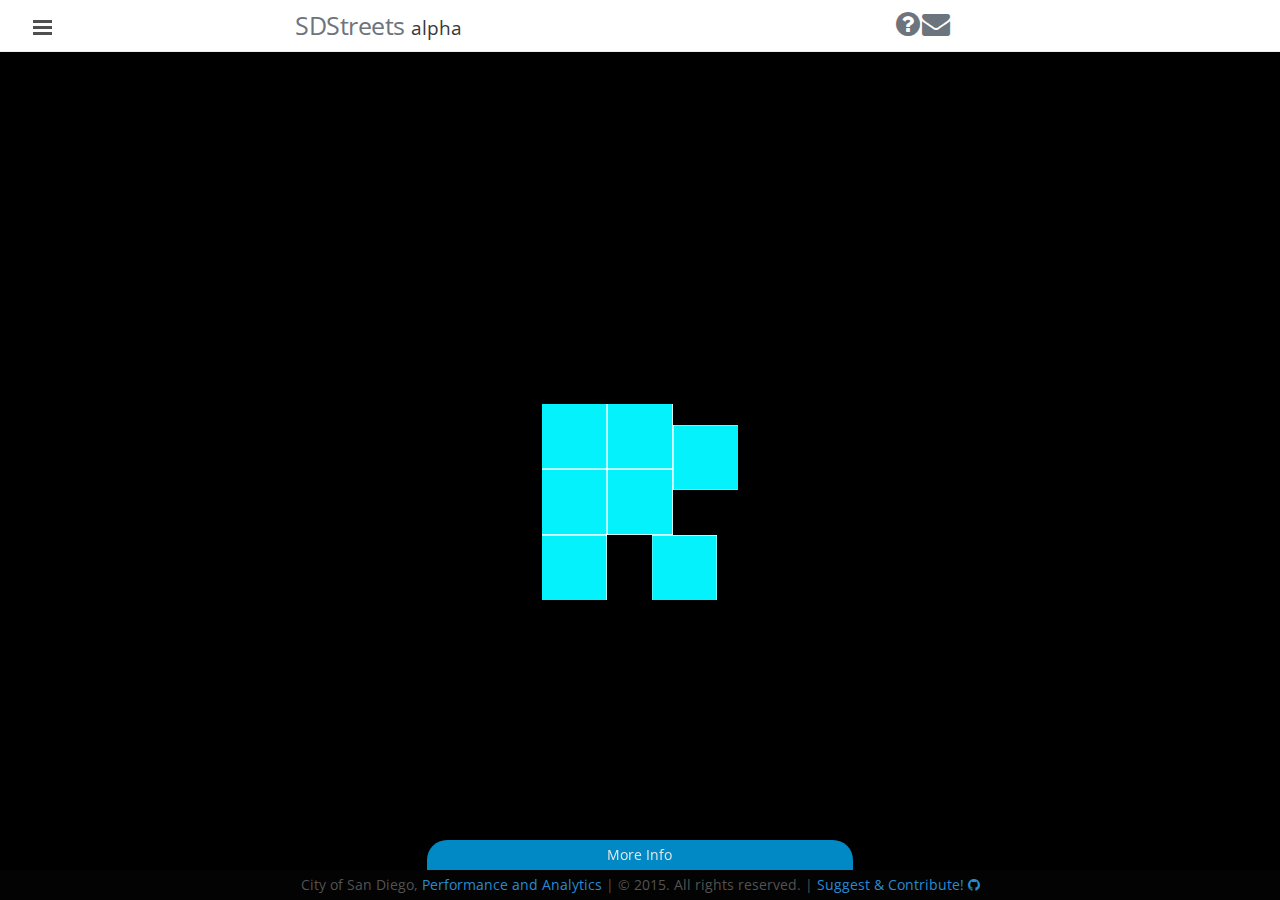
==== index.html @ f846d705 "Update 2015-11-05T22:11:52.384Z" ====
<!DOCTYPE html><html xmlns=http://www.w3.org/1999/xhtml xml:lang=en lang=en-us><head><link href=http://gmpg.org/xfn/11 rel=profile><meta http-equiv=content-type content="text/html; charset=utf-8"><meta name=viewport content="width=device-width,initial-scale=1,maximum-scale=1"><title>SDStreets &middot; alpha</title><link rel=stylesheet href=//maxcdn.bootstrapcdn.com/font-awesome/4.4.0/css/font-awesome.min.css><link rel=stylesheet href="https://cartodb-libs.global.ssl.fastly.net/cartodb.js/v3/3.15/themes/css/cartodb.css"><link rel=stylesheet href=/assets/stylesheets/vendor.min.1b06fb86.css><link rel=stylesheet href=/assets/stylesheets/style.min.9c81f887.css><link href="//fonts.googleapis.com/css?family=Merriweather" rel=stylesheet type=text/css><link href="//fonts.googleapis.com/css?family=Open+Sans:400,700" rel=stylesheet type=text/css><link rel=apple-touch-icon-precomposed sizes=144x144 href=/assets/images/touch/apple-touch-icon-144-precomposed.png><link rel="shortcut icon" href=/assets/favicon.ico><link rel=alternate type=application/rss+xml title=RSS href=/atom.xml></head><body class=map-loading><!--[if lt IE 8]><p class="browserupgrade">You are using an <strong>outdated</strong> browser. Please <a href="http://browsehappy.com/">upgrade your browser</a> to improve your experience.</p><![endif]--><input type=checkbox class=sidebar-checkbox id=sidebar-checkbox><div class=sidebar id=sidebar><div class=sidebar-item><img src=/assets/images/sdlogo.png width="100%"></div><nav class=sidebar-nav id=layer-selector><a class="sidebar-nav-item layer-opt" href=# data-sublayer=0 data-ops=typeBreakdown,workByMonth,bigNumbers data-sql=1 data-start=2013-07-01 data-end=lqEnd id=all-work>All Work</a> <a class="sidebar-nav-item layer-opt" href=# data-sublayer=0 data-ops=typeBreakdown,progress,bigNumbers data-sql=1 data-start=2015-07-01 data-end=lqEnd id=work-1k-pledge>Work for 1k Pledge</a> <a class="sidebar-nav-item layer-opt" href=# data-sublayer=0 data-ops=typeBreakdown,workByMonth,bigNumbers data-sql=1 data-start=2013-07-01 data-end=2014-06-31 id=work-fy-2014>Work in Fiscal Year 2014</a> <a class="sidebar-nav-item layer-opt" href=# data-sublayer=0 data-ops=typeBreakdown,workByMonth,bigNumbers data-sql=1 data-start=2014-07-01 data-end=2015-06-31 id=work-fy-2015>Work in Fiscal Year 2015</a> <a class="sidebar-nav-item layer-opt" href=# data-sublayer=0 data-ops=typeBreakdown,workByMonth,bigNumbers data-sql=1 data-start=2015-07-01 data-end=lqEnd id=work-fy-2016>Work in Fiscal Year 2016</a> <a class="sidebar-nav-item layer-opt" href=# data-sublayer=0 data-ops=calcTDistance,typeBreakdown data-sql=1 data-start=lqEnd id=future-work>Future / Ongoing Work</a> <a class="sidebar-nav-item layer-opt" href=# data-sublayer=1 data-ops=ociBreakdown data-sql=1 id=oci-2011>OCI as of 2011</a></nav><div class=sidebar-item>SDStreets is currently in Alpha phase. That means it's unstable and could crash as you use it. However, we would like your help! If you encounter a bug, an issue, or even want to see something additional, <a class="typeform-share link" href=https://maksimpecherskiy.typeform.com/to/y398Mh data-mode=1 target=_blank>let us know!</a>. We would also love it if you helped out on the <a href=https://github.com/MrMaksimize/sdinframap target=_blank>Github Repo!</a></div><div class="sidebar-item social-links"><a href=https://github.com/mrmaksimize/sdinframap target=_blank title=Github><i class="fa fa-2x fa-github"></i></a> <a class="typeform-share link" href=https://maksimpecherskiy.typeform.com/to/y398Mh data-mode=1 target=_blank><i class="fa fa-2x fa-envelope-o" title=E-Mail></i></a></div></div><div class=wrap><div class=masthead><div class=container><div class="title-section col-md-10"><h3 class=masthead-title><a href="/" title=Home>SDStreets</a> <small>alpha</small></h3></div><div class="other-section col-md-2 masthead-title"><a id=help-link href=#helpModal class=modal-link title=Help><i class="fa fa-2x fa-question-circle question-help"></i></a> <a id=contact-link class="" href="http://apps.sandiego.gov/streetdiv/" title="Report a Street Issue" target=_blank><i class="fa fa-2x fa-envelope contact-link"></i></a></div></div></div><div class="container-fluid map-container content"><div id=map><div class=loader><img src="/assets/images/loader.gif"></div></div><div id=bottom-bar class=col-md-12><div id=bottom-bar-tab class="tab col-md-4 col-md-offset-4">More Info</div><div id=bottom-bar-content class="col-md-12 tab-content"><div class=row><div id=blank-intro class=col-md-12><h3>Nothing To See Here Yet! Pick A Layer On the Left First!</h3><img src="/assets/images/howto.gif"></div><div id=helper_box class="col-md-4 helper-box"><div class="row helper-box-section-row bignums"><div id=bignum-left class="col-md-6 helper-box-subsection left"><div class=subsection-inner><h5 class=data-value></h5><div class=data-desc></div></div></div><div id=bignum-right class="col-md-6 helper-box-subsection right"><div class=subsection-inner><h5 class=data-value></h5><div class=data-desc></div></div></div></div><div class="row helper-box-section-row desc"><div id=helper_box_bottom class="col-md-12 helper-box-subsection"><div class=subsection-inner><div id=all-work class=helper_section style=display:none><p>All work from July 1, 2013 to <span class=lqEnd></span>. This information is updated quarterly.</p></div><div id=work-1k-pledge class=helper_section style=display:none><p>Mayor Faulconer has pledged to repair 1,000 miles of streets over the next 5 years. This shows all work from July 1, 2015 to <span class=lqEnd></span>. This information is updated quarterly.</p></div><div id=work-fy-2014 class=helper_section style=display:none><p>All work from July 1, 2013 to June 31, 2014.</p></div><div id=work-fy-2015 class=helper_section style=display:none><p>All work from July 1, 2014 to June 31, 2015.</p></div><div id=work-fy-2016 class=helper_section style=display:none><p>All work from July 1, 2015 to <span class=lqEnd></span>. This information is updated quarterly.</p></div><div id=future-work class=helper_section style=display:none><p>Future work includes <span class=tDistance></span> miles of street that have been planned for or are ongoing repairs. Additional miles of repairs will be added as more streets are identified. The exact amount of mileage repaired in future years will depend on annual budgets and funds.</p></div><div id=oci-2011 class=helper_section style=display:none><p>The City performed a street condition survey in 2011, assigning an Overall Condition Index (OCI) number to each street. OCI is only one of many factors to determine the order of street repairs. OCI is not available for paved alleys, private or military streets or streets the City was unable to survey due to closures. The City plans to release new OCI data in 2016.</p></div></div></div></div></div><div id=chart_box_1 class="col-md-4 chart-box"><div id=chart-title-1 class=chart-title><h4></h4></div><div id=chart-container-1 class=chart-container></div></div><div id=chart_box_2 class="col-md-4 chart-box"><div id=chart-title-2 class=chart-title><h4></h4></div><div id=chart-container-2 class=chart-container></div></div></div></div></div><div id=footer-bar class=col-md-12>City of San Diego, <a href=http://www.sandiego.gov/pad target=_blank>Performance and Analytics</a> | &copy; 2015. All rights reserved. | <a href=https://github.com/cityofsandiego/sdinframap target=_blank title=Github>Suggest & Contribute! <i class="fa fa-github"></i></a></div></div></div><label for=sidebar-checkbox class=sidebar-toggle></label><script src=//ajax.googleapis.com/ajax/libs/jquery/1.11.2/jquery.min.js></script><script>window.jQuery || document.write('<script src="js/vendor/jquery-1.11.2.min.js"><\/script>')</script><script src=https://cartodb-libs.global.ssl.fastly.net/cartodb.js/v3/3.15/cartodb.js></script><script src=/assets/javascript/vendor.min.47df0bd2.js></script><script src=/assets/javascript/all.min.dd2ba798.js></script><script>(function(){var qs,js,q,s,d=document,gi=d.getElementById,ce=d.createElement,gt=d.getElementsByTagName,id='typef_orm',b='https://s3-eu-west-1.amazonaws.com/share.typeform.com/';if(!gi.call(d,id)){js=ce.call(d,'script');js.id=id;js.src=b+'share.js';q=gt.call(d,'script')[0];q.parentNode.insertBefore(js,q)}})()</script><div class="modal fade" id=helpModal tabindex=-1 role=dialog aria-labelledby=helpModal><div class=modal-dialog role=document><div class=modal-content><div class=modal-header><button type=button class=close data-dismiss=modal aria-label=Close><span aria-hidden=true>&times;</span></button><h1 class=modal-title id=Title>San Diego Streets</h1></div><div class=modal-body><h2>Welcome!</h2><p>This map highlights city streets that have been repaired since July 1, 2013 and are currently scheduled for repair over the next several years. Depending on which layer is showing, streets are colored by type of repair or by their score in the 2011 Overall Condition Index (OCI) survey conducted by the City.</p><p><img id=howto-gif src=assets/images/howto.gif title="How To" alt="How To Use SDStreets"></p><p>You can use the menu in the upper left to filter street repairs by year, to display each city street’s OCI, show upcoming work, and to track the progress of Mayor Kevin Faulconer’s pledge to complete 1,000 miles of street repairs in five years. You may also click on an individual street to see additional detailed information.</p><p>The data in this map is the latest and most accurate available from the <a href=http://www.sandiego.gov/stormwater target=_blank title="San Diego Transportation and Storm Water Department">City&rsquo;s Transportation &amp; Storm Water Department</a>. It will be updated quarterly.</p><h2>Overview of City Street Network</h2><p>As of 2015, the City of San Diego’s street network consists of about 2,800 miles of streets as measured along their center-lines, the majority of which are asphalt streets. The City uses center-line miles to describe the distance of our street network. “Lane-miles” are used to describe repair work and account for both the length and width of our streets. Totals for miles paved are in lane miles.</p><p><span id=condition></span></p><h2>Condition of City streets</h2><p></p><p>A 100-point OCI rating system the City uses classifies streets into one of three categories:</p><p><span id=condition-good><strong>Good</strong> - A street in this category has little or no cracking, minor potholes, or other distresses; has excellent drivability; and does not need maintenance. A street in good condition has an OCI rating between 70 and 100.</span></p><p><span id=condition-fair><strong>Fair</strong> - A street in this category has moderate cracking and/or some minor potholes; has adequate drivability; and is typically in need of remedial repairs and a slurry seal or a minor asphalt overlay, which may include remedial repairs. A street in fair condition has an OCI rating between 40 and 69.</span></p><p><span id=condition-poor><strong>Poor</strong> - A street in this category has severe cracking, numerous areas of failed pavement with possible sub base failure, exhibits a rough ride, and qualifies for a comprehensive asphalt overlay or a total reconstruction – meaning that a street may be replaced from the ground up if conditions warrant that effort. A street in poor condition has an OCI rating between 0 and 39.</span></p><p><span id=street-rep></span></p><h2>Types of street repair</h2><p></p><p><span id=street-rep-asphalt><strong>Asphalt Resurfacing</strong> - Placement of a new layer of asphalt at a thickness of 1 to 3 inches over an old worn-out street surface or by first removing 2 to 3 inches of existing asphalt before a new layer is placed.</span></p><p><span id=street-rep-concrete><strong>Concrete Street</strong> - Repairs to concrete streets range from patching with asphalt to removal and replacement of isolated concrete panels and complete reconstruction of the entire roadway when warranted.</span></p><p><span id=street-rep-slurry><strong>Slurry Seal</strong> - Slurry sealing repair uses a mixture of sand and an emulsion of petroleum products to coat a street surface up to 3/8 of an inch think. A slurry seal coating is not a complete resurfacing treatment and is used to preserve and prolong the state of asphalt pavements in ‘fair’ to ‘good’ condition. As part of this process, crack sealing and small surface repairs may be conducted before the sealing effort.</span></p></div></div></div></div></body></html>
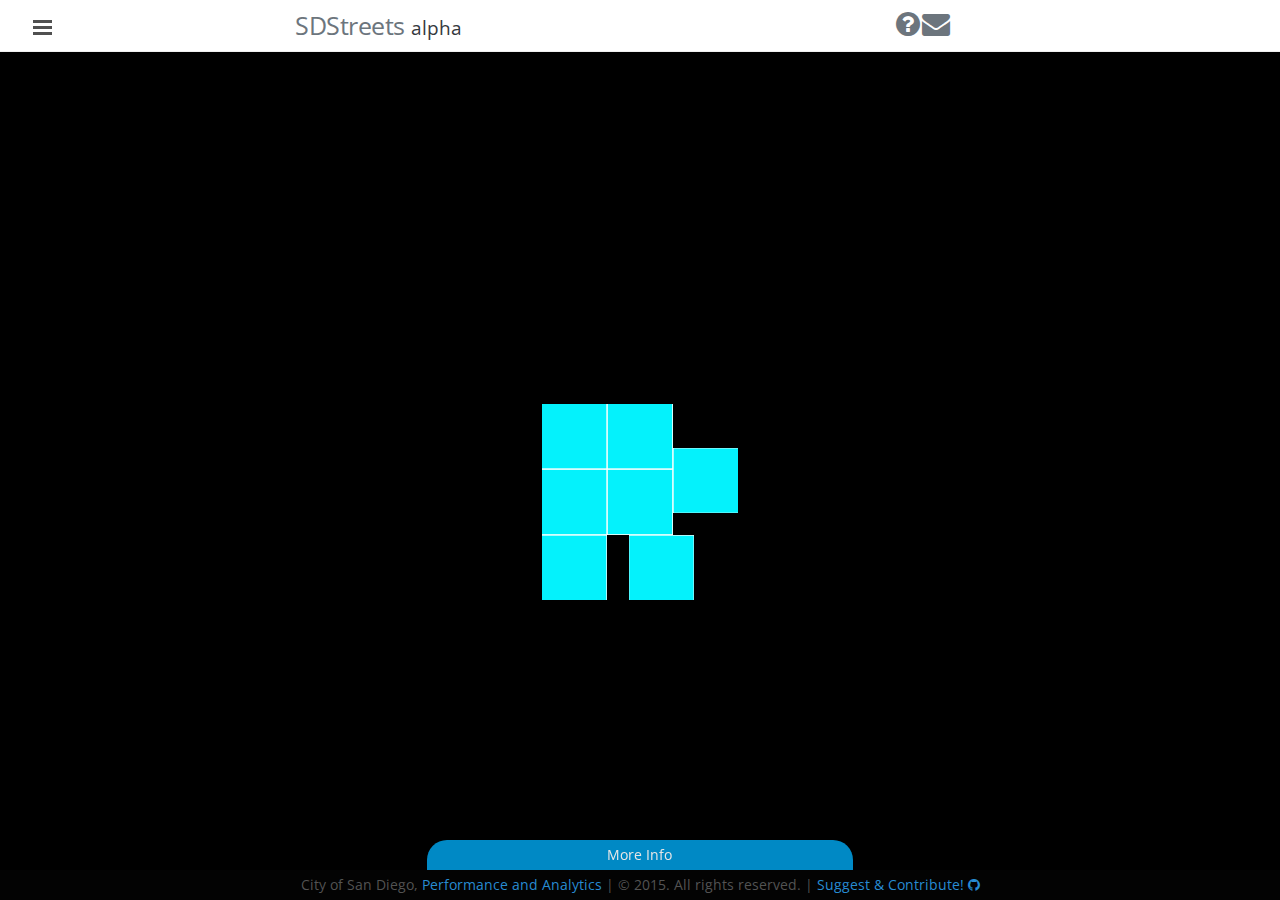
==== commit 6bf14a6b: "Update 2015-11-06T00:21:42.131Z" ====
--- a/index.html
+++ b/index.html
@@ -1 +1 @@
-<!DOCTYPE html><html xmlns=http://www.w3.org/1999/xhtml xml:lang=en lang=en-us><head><link href=http://gmpg.org/xfn/11 rel=profile><meta http-equiv=content-type content="text/html; charset=utf-8"><meta name=viewport content="width=device-width,initial-scale=1,maximum-scale=1"><title>SDStreets &middot; alpha</title><link rel=stylesheet href=//maxcdn.bootstrapcdn.com/font-awesome/4.4.0/css/font-awesome.min.css><link rel=stylesheet href="https://cartodb-libs.global.ssl.fastly.net/cartodb.js/v3/3.15/themes/css/cartodb.css"><link rel=stylesheet href=/assets/stylesheets/vendor.min.1b06fb86.css><link rel=stylesheet href=/assets/stylesheets/style.min.9c81f887.css><link href="//fonts.googleapis.com/css?family=Merriweather" rel=stylesheet type=text/css><link href="//fonts.googleapis.com/css?family=Open+Sans:400,700" rel=stylesheet type=text/css><link rel=apple-touch-icon-precomposed sizes=144x144 href=/assets/images/touch/apple-touch-icon-144-precomposed.png><link rel="shortcut icon" href=/assets/favicon.ico><link rel=alternate type=application/rss+xml title=RSS href=/atom.xml></head><body class=map-loading><!--[if lt IE 8]><p class="browserupgrade">You are using an <strong>outdated</strong> browser. Please <a href="http://browsehappy.com/">upgrade your browser</a> to improve your experience.</p><![endif]--><input type=checkbox class=sidebar-checkbox id=sidebar-checkbox><div class=sidebar id=sidebar><div class=sidebar-item><img src=/assets/images/sdlogo.png width="100%"></div><nav class=sidebar-nav id=layer-selector><a class="sidebar-nav-item layer-opt" href=# data-sublayer=0 data-ops=typeBreakdown,workByMonth,bigNumbers data-sql=1 data-start=2013-07-01 data-end=lqEnd id=all-work>All Work</a> <a class="sidebar-nav-item layer-opt" href=# data-sublayer=0 data-ops=typeBreakdown,progress,bigNumbers data-sql=1 data-start=2015-07-01 data-end=lqEnd id=work-1k-pledge>Work for 1k Pledge</a> <a class="sidebar-nav-item layer-opt" href=# data-sublayer=0 data-ops=typeBreakdown,workByMonth,bigNumbers data-sql=1 data-start=2013-07-01 data-end=2014-06-31 id=work-fy-2014>Work in Fiscal Year 2014</a> <a class="sidebar-nav-item layer-opt" href=# data-sublayer=0 data-ops=typeBreakdown,workByMonth,bigNumbers data-sql=1 data-start=2014-07-01 data-end=2015-06-31 id=work-fy-2015>Work in Fiscal Year 2015</a> <a class="sidebar-nav-item layer-opt" href=# data-sublayer=0 data-ops=typeBreakdown,workByMonth,bigNumbers data-sql=1 data-start=2015-07-01 data-end=lqEnd id=work-fy-2016>Work in Fiscal Year 2016</a> <a class="sidebar-nav-item layer-opt" href=# data-sublayer=0 data-ops=calcTDistance,typeBreakdown data-sql=1 data-start=lqEnd id=future-work>Future / Ongoing Work</a> <a class="sidebar-nav-item layer-opt" href=# data-sublayer=1 data-ops=ociBreakdown data-sql=1 id=oci-2011>OCI as of 2011</a></nav><div class=sidebar-item>SDStreets is currently in Alpha phase. That means it's unstable and could crash as you use it. However, we would like your help! If you encounter a bug, an issue, or even want to see something additional, <a class="typeform-share link" href=https://maksimpecherskiy.typeform.com/to/y398Mh data-mode=1 target=_blank>let us know!</a>. We would also love it if you helped out on the <a href=https://github.com/MrMaksimize/sdinframap target=_blank>Github Repo!</a></div><div class="sidebar-item social-links"><a href=https://github.com/mrmaksimize/sdinframap target=_blank title=Github><i class="fa fa-2x fa-github"></i></a> <a class="typeform-share link" href=https://maksimpecherskiy.typeform.com/to/y398Mh data-mode=1 target=_blank><i class="fa fa-2x fa-envelope-o" title=E-Mail></i></a></div></div><div class=wrap><div class=masthead><div class=container><div class="title-section col-md-10"><h3 class=masthead-title><a href="/" title=Home>SDStreets</a> <small>alpha</small></h3></div><div class="other-section col-md-2 masthead-title"><a id=help-link href=#helpModal class=modal-link title=Help><i class="fa fa-2x fa-question-circle question-help"></i></a> <a id=contact-link class="" href="http://apps.sandiego.gov/streetdiv/" title="Report a Street Issue" target=_blank><i class="fa fa-2x fa-envelope contact-link"></i></a></div></div></div><div class="container-fluid map-container content"><div id=map><div class=loader><img src="/assets/images/loader.gif"></div></div><div id=bottom-bar class=col-md-12><div id=bottom-bar-tab class="tab col-md-4 col-md-offset-4">More Info</div><div id=bottom-bar-content class="col-md-12 tab-content"><div class=row><div id=blank-intro class=col-md-12><h3>Nothing To See Here Yet! Pick A Layer On the Left First!</h3><img src="/assets/images/howto.gif"></div><div id=helper_box class="col-md-4 helper-box"><div class="row helper-box-section-row bignums"><div id=bignum-left class="col-md-6 helper-box-subsection left"><div class=subsection-inner><h5 class=data-value></h5><div class=data-desc></div></div></div><div id=bignum-right class="col-md-6 helper-box-subsection right"><div class=subsection-inner><h5 class=data-value></h5><div class=data-desc></div></div></div></div><div class="row helper-box-section-row desc"><div id=helper_box_bottom class="col-md-12 helper-box-subsection"><div class=subsection-inner><div id=all-work class=helper_section style=display:none><p>All work from July 1, 2013 to <span class=lqEnd></span>. This information is updated quarterly.</p></div><div id=work-1k-pledge class=helper_section style=display:none><p>Mayor Faulconer has pledged to repair 1,000 miles of streets over the next 5 years. This shows all work from July 1, 2015 to <span class=lqEnd></span>. This information is updated quarterly.</p></div><div id=work-fy-2014 class=helper_section style=display:none><p>All work from July 1, 2013 to June 31, 2014.</p></div><div id=work-fy-2015 class=helper_section style=display:none><p>All work from July 1, 2014 to June 31, 2015.</p></div><div id=work-fy-2016 class=helper_section style=display:none><p>All work from July 1, 2015 to <span class=lqEnd></span>. This information is updated quarterly.</p></div><div id=future-work class=helper_section style=display:none><p>Future work includes <span class=tDistance></span> miles of street that have been planned for or are ongoing repairs. Additional miles of repairs will be added as more streets are identified. The exact amount of mileage repaired in future years will depend on annual budgets and funds.</p></div><div id=oci-2011 class=helper_section style=display:none><p>The City performed a street condition survey in 2011, assigning an Overall Condition Index (OCI) number to each street. OCI is only one of many factors to determine the order of street repairs. OCI is not available for paved alleys, private or military streets or streets the City was unable to survey due to closures. The City plans to release new OCI data in 2016.</p></div></div></div></div></div><div id=chart_box_1 class="col-md-4 chart-box"><div id=chart-title-1 class=chart-title><h4></h4></div><div id=chart-container-1 class=chart-container></div></div><div id=chart_box_2 class="col-md-4 chart-box"><div id=chart-title-2 class=chart-title><h4></h4></div><div id=chart-container-2 class=chart-container></div></div></div></div></div><div id=footer-bar class=col-md-12>City of San Diego, <a href=http://www.sandiego.gov/pad target=_blank>Performance and Analytics</a> | &copy; 2015. All rights reserved. | <a href=https://github.com/cityofsandiego/sdinframap target=_blank title=Github>Suggest & Contribute! <i class="fa fa-github"></i></a></div></div></div><label for=sidebar-checkbox class=sidebar-toggle></label><script src=//ajax.googleapis.com/ajax/libs/jquery/1.11.2/jquery.min.js></script><script>window.jQuery || document.write('<script src="js/vendor/jquery-1.11.2.min.js"><\/script>')</script><script src=https://cartodb-libs.global.ssl.fastly.net/cartodb.js/v3/3.15/cartodb.js></script><script src=/assets/javascript/vendor.min.47df0bd2.js></script><script src=/assets/javascript/all.min.dd2ba798.js></script><script>(function(){var qs,js,q,s,d=document,gi=d.getElementById,ce=d.createElement,gt=d.getElementsByTagName,id='typef_orm',b='https://s3-eu-west-1.amazonaws.com/share.typeform.com/';if(!gi.call(d,id)){js=ce.call(d,'script');js.id=id;js.src=b+'share.js';q=gt.call(d,'script')[0];q.parentNode.insertBefore(js,q)}})()</script><div class="modal fade" id=helpModal tabindex=-1 role=dialog aria-labelledby=helpModal><div class=modal-dialog role=document><div class=modal-content><div class=modal-header><button type=button class=close data-dismiss=modal aria-label=Close><span aria-hidden=true>&times;</span></button><h1 class=modal-title id=Title>San Diego Streets</h1></div><div class=modal-body><h2>Welcome!</h2><p>This map highlights city streets that have been repaired since July 1, 2013 and are currently scheduled for repair over the next several years. Depending on which layer is showing, streets are colored by type of repair or by their score in the 2011 Overall Condition Index (OCI) survey conducted by the City.</p><p><img id=howto-gif src=assets/images/howto.gif title="How To" alt="How To Use SDStreets"></p><p>You can use the menu in the upper left to filter street repairs by year, to display each city street’s OCI, show upcoming work, and to track the progress of Mayor Kevin Faulconer’s pledge to complete 1,000 miles of street repairs in five years. You may also click on an individual street to see additional detailed information.</p><p>The data in this map is the latest and most accurate available from the <a href=http://www.sandiego.gov/stormwater target=_blank title="San Diego Transportation and Storm Water Department">City&rsquo;s Transportation &amp; Storm Water Department</a>. It will be updated quarterly.</p><h2>Overview of City Street Network</h2><p>As of 2015, the City of San Diego’s street network consists of about 2,800 miles of streets as measured along their center-lines, the majority of which are asphalt streets. The City uses center-line miles to describe the distance of our street network. “Lane-miles” are used to describe repair work and account for both the length and width of our streets. Totals for miles paved are in lane miles.</p><p><span id=condition></span></p><h2>Condition of City streets</h2><p></p><p>A 100-point OCI rating system the City uses classifies streets into one of three categories:</p><p><span id=condition-good><strong>Good</strong> - A street in this category has little or no cracking, minor potholes, or other distresses; has excellent drivability; and does not need maintenance. A street in good condition has an OCI rating between 70 and 100.</span></p><p><span id=condition-fair><strong>Fair</strong> - A street in this category has moderate cracking and/or some minor potholes; has adequate drivability; and is typically in need of remedial repairs and a slurry seal or a minor asphalt overlay, which may include remedial repairs. A street in fair condition has an OCI rating between 40 and 69.</span></p><p><span id=condition-poor><strong>Poor</strong> - A street in this category has severe cracking, numerous areas of failed pavement with possible sub base failure, exhibits a rough ride, and qualifies for a comprehensive asphalt overlay or a total reconstruction – meaning that a street may be replaced from the ground up if conditions warrant that effort. A street in poor condition has an OCI rating between 0 and 39.</span></p><p><span id=street-rep></span></p><h2>Types of street repair</h2><p></p><p><span id=street-rep-asphalt><strong>Asphalt Resurfacing</strong> - Placement of a new layer of asphalt at a thickness of 1 to 3 inches over an old worn-out street surface or by first removing 2 to 3 inches of existing asphalt before a new layer is placed.</span></p><p><span id=street-rep-concrete><strong>Concrete Street</strong> - Repairs to concrete streets range from patching with asphalt to removal and replacement of isolated concrete panels and complete reconstruction of the entire roadway when warranted.</span></p><p><span id=street-rep-slurry><strong>Slurry Seal</strong> - Slurry sealing repair uses a mixture of sand and an emulsion of petroleum products to coat a street surface up to 3/8 of an inch think. A slurry seal coating is not a complete resurfacing treatment and is used to preserve and prolong the state of asphalt pavements in ‘fair’ to ‘good’ condition. As part of this process, crack sealing and small surface repairs may be conducted before the sealing effort.</span></p></div></div></div></div></body></html>+<!DOCTYPE html><html xmlns=http://www.w3.org/1999/xhtml xml:lang=en lang=en-us><head><link href=http://gmpg.org/xfn/11 rel=profile><meta http-equiv=content-type content="text/html; charset=utf-8"><meta name=viewport content="width=device-width,initial-scale=1,maximum-scale=1"><title>SDStreets &middot; alpha</title><link rel=stylesheet href=//maxcdn.bootstrapcdn.com/font-awesome/4.4.0/css/font-awesome.min.css><link rel=stylesheet href="https://cartodb-libs.global.ssl.fastly.net/cartodb.js/v3/3.15/themes/css/cartodb.css"><link rel=stylesheet href=/assets/stylesheets/vendor.min.1b06fb86.css><link rel=stylesheet href=/assets/stylesheets/style.min.9c81f887.css><link href="//fonts.googleapis.com/css?family=Merriweather" rel=stylesheet type=text/css><link href="//fonts.googleapis.com/css?family=Open+Sans:400,700" rel=stylesheet type=text/css><link rel=apple-touch-icon-precomposed sizes=144x144 href=/assets/images/touch/apple-touch-icon-144-precomposed.png><link rel="shortcut icon" href=/assets/favicon.ico><link rel=alternate type=application/rss+xml title=RSS href=/atom.xml></head><body class=map-loading><!--[if lt IE 8]><p class="browserupgrade">You are using an <strong>outdated</strong> browser. Please <a href="http://browsehappy.com/">upgrade your browser</a> to improve your experience.</p><![endif]--><input type=checkbox class=sidebar-checkbox id=sidebar-checkbox><div class=sidebar id=sidebar><div class=sidebar-item><img src=/assets/images/sdlogo.png width="100%"></div><nav class=sidebar-nav id=layer-selector><a class="sidebar-nav-item layer-opt" href=# data-sublayer=0 data-ops=typeBreakdown,workByMonth,bigNumbers data-sql=1 data-start=2013-07-01 data-end=lqEnd id=all-work>All Work</a> <a class="sidebar-nav-item layer-opt" href=# data-sublayer=0 data-ops=typeBreakdown,progress,bigNumbers data-sql=1 data-start=2015-07-01 data-end=lqEnd id=work-1k-pledge>Work for 1k Pledge</a> <a class="sidebar-nav-item layer-opt" href=# data-sublayer=0 data-ops=typeBreakdown,workByMonth,bigNumbers data-sql=1 data-start=2013-07-01 data-end=2014-06-31 id=work-fy-2014>Work in Fiscal Year 2014</a> <a class="sidebar-nav-item layer-opt" href=# data-sublayer=0 data-ops=typeBreakdown,workByMonth,bigNumbers data-sql=1 data-start=2014-07-01 data-end=2015-06-31 id=work-fy-2015>Work in Fiscal Year 2015</a> <a class="sidebar-nav-item layer-opt" href=# data-sublayer=0 data-ops=typeBreakdown,workByMonth,bigNumbers data-sql=1 data-start=2015-07-01 data-end=lqEnd id=work-fy-2016>Work in Fiscal Year 2016</a> <a class="sidebar-nav-item layer-opt" href=# data-sublayer=0 data-ops=calcTDistance,typeBreakdown data-sql=1 data-start=lqEnd id=future-work>Future / Ongoing Work</a> <a class="sidebar-nav-item layer-opt" href=# data-sublayer=1 data-ops=ociBreakdown data-sql=1 id=oci-2011>OCI as of 2011</a></nav><div class=sidebar-item>SDStreets is currently in Alpha phase. That means it's unstable and could crash as you use it. However, we would like your help! If you encounter a bug, an issue, or even want to see something additional, <a class="typeform-share link" href=https://maksimpecherskiy.typeform.com/to/y398Mh data-mode=1 target=_blank>let us know!</a>. We would also love it if you helped out on the <a href=https://github.com/MrMaksimize/sdinframap target=_blank>Github Repo!</a></div><div class="sidebar-item social-links"><a href=https://github.com/mrmaksimize/sdinframap target=_blank title=Github><i class="fa fa-2x fa-github"></i></a> <a class="typeform-share link" href=https://maksimpecherskiy.typeform.com/to/y398Mh data-mode=1 target=_blank><i class="fa fa-2x fa-envelope-o" title=E-Mail></i></a></div></div><div class=wrap><div class=masthead><div class=container><div class="title-section col-md-10"><h3 class=masthead-title><a href="/" title=Home>SDStreets</a> <small>alpha</small></h3></div><div class="other-section col-md-2 masthead-title"><a id=help-link href=#helpModal class=modal-link title=Help><i class="fa fa-2x fa-question-circle question-help"></i></a> <a id=contact-link class="" href="http://apps.sandiego.gov/streetdiv/" title="Report a Street Issue" target=_blank><i class="fa fa-2x fa-envelope contact-link"></i></a></div></div></div><div class="container-fluid map-container content"><div id=map><div class=loader><img src="/assets/images/loader.gif"></div></div><div id=bottom-bar class=col-md-12><div id=bottom-bar-tab class="tab col-md-4 col-md-offset-4">More Info</div><div id=bottom-bar-content class="col-md-12 tab-content"><div class=row><div id=blank-intro class=col-md-12><h3>Nothing To See Here Yet! Pick A Layer On the Left First!</h3><img src="/assets/images/howto.gif"></div><div id=helper_box class="col-md-4 helper-box"><div class="row helper-box-section-row bignums"><div id=bignum-left class="col-md-6 helper-box-subsection left"><div class=subsection-inner><h5 class=data-value></h5><div class=data-desc></div></div></div><div id=bignum-right class="col-md-6 helper-box-subsection right"><div class=subsection-inner><h5 class=data-value></h5><div class=data-desc></div></div></div></div><div class="row helper-box-section-row desc"><div id=helper_box_bottom class="col-md-12 helper-box-subsection"><div class=subsection-inner><div id=all-work class=helper_section style=display:none><p>All work from July 1, 2013 to <span class=lqEnd></span>. This information is updated quarterly.</p></div><div id=work-1k-pledge class=helper_section style=display:none><p>Mayor Faulconer has pledged to repair 1,000 miles of streets over the next 5 years. This shows all work from July 1, 2015 to <span class=lqEnd></span>. This information is updated quarterly.</p></div><div id=work-fy-2014 class=helper_section style=display:none><p>All work from July 1, 2013 to June 31, 2014.</p></div><div id=work-fy-2015 class=helper_section style=display:none><p>All work from July 1, 2014 to June 31, 2015.</p></div><div id=work-fy-2016 class=helper_section style=display:none><p>All work from July 1, 2015 to <span class=lqEnd></span>. This information is updated quarterly.</p></div><div id=future-work class=helper_section style=display:none><p>Future work includes <span class=tDistance></span> miles of street that have been planned for or are ongoing repairs. Additional miles of repairs will be added as more streets are identified. The exact amount of mileage repaired in future years will depend on annual budgets and funds.</p></div><div id=oci-2011 class=helper_section style=display:none><p>The City performed a street condition survey in 2011, assigning an Overall Condition Index (OCI) number to each street. OCI is only one of many factors to determine the order of street repairs. OCI is not available for paved alleys, private or military streets or streets the City was unable to survey due to closures. The City plans to release new OCI data in 2016.</p></div></div></div></div></div><div id=chart_box_1 class="col-md-4 chart-box"><div id=chart-title-1 class=chart-title><h4></h4></div><div id=chart-container-1 class=chart-container></div></div><div id=chart_box_2 class="col-md-4 chart-box"><div id=chart-title-2 class=chart-title><h4></h4></div><div id=chart-container-2 class=chart-container></div></div></div></div></div><div id=footer-bar class=col-md-12>City of San Diego, <a href=http://www.sandiego.gov/pad target=_blank>Performance and Analytics</a> | &copy; 2015. All rights reserved. | <a href=https://github.com/cityofsandiego/sdinframap target=_blank title=Github>Suggest & Contribute! <i class="fa fa-github"></i></a></div></div></div><label for=sidebar-checkbox class=sidebar-toggle></label><script src=//ajax.googleapis.com/ajax/libs/jquery/1.11.2/jquery.min.js></script><script>window.jQuery || document.write('<script src="js/vendor/jquery-1.11.2.min.js"><\/script>')</script><script src=https://cartodb-libs.global.ssl.fastly.net/cartodb.js/v3/3.15/cartodb.js></script><script src=/assets/javascript/vendor.min.47df0bd2.js></script><script src=/assets/javascript/all.min.dd2ba798.js></script><script>(function(){var qs,js,q,s,d=document,gi=d.getElementById,ce=d.createElement,gt=d.getElementsByTagName,id='typef_orm',b='https://s3-eu-west-1.amazonaws.com/share.typeform.com/';if(!gi.call(d,id)){js=ce.call(d,'script');js.id=id;js.src=b+'share.js';q=gt.call(d,'script')[0];q.parentNode.insertBefore(js,q)}})()</script><div class="modal fade" id=helpModal tabindex=-1 role=dialog aria-labelledby=helpModal><div class=modal-dialog role=document><div class=modal-content><div class=modal-header><button type=button class=close data-dismiss=modal aria-label=Close><span aria-hidden=true>&times;</span></button><h1 class=modal-title id=Title>San Diego Streets</h1></div><div class=modal-body><h2>Welcome!</h2><p>This map highlights city streets that have been repaired since July 1, 2013 and are currently scheduled for repair over the next several years. Depending on which layer is showing, streets are colored by type of repair or by their score in the 2011 Overall Condition Index (OCI) survey conducted by the City.</p><p><img id=howto-gif src=assets/images/howto.gif title="How To" alt="How To Use SDStreets"></p><p>You can use the menu in the upper left to filter street repairs by year, to display each city street’s OCI, show upcoming work, and to track the progress of Mayor Kevin Faulconer’s pledge to complete 1,000 miles of street repairs in five years. You may also click on an individual street to see additional detailed information.</p><p>The data in this map is the latest and most accurate available from the <a href=http://www.sandiego.gov/tsw target=_blank title="San Diego Transportation and Storm Water Department">City&rsquo;s Transportation &amp; Storm Water Department</a>. It will be updated quarterly.</p><h2>Overview of City Street Network</h2><p>As of 2015, the City of San Diego’s street network consists of about 2,800 miles of streets as measured along their center-lines, the majority of which are asphalt streets. The City uses center-line miles to describe the distance of our street network. “Lane-miles” are used to describe repair work and account for both the length and width of our streets. Totals for miles paved are in lane miles.</p><p><span id=condition></span></p><h2>Condition of City streets</h2><p></p><p>A 100-point OCI rating system the City uses classifies streets into one of three categories:</p><p><span id=condition-good><strong>Good</strong> - A street in this category has little or no cracking, minor potholes, or other distresses; has excellent drivability; and does not need maintenance. A street in good condition has an OCI rating between 70 and 100.</span></p><p><span id=condition-fair><strong>Fair</strong> - A street in this category has moderate cracking and/or some minor potholes; has adequate drivability; and is typically in need of remedial repairs and a slurry seal or a minor asphalt overlay, which may include remedial repairs. A street in fair condition has an OCI rating between 40 and 69.</span></p><p><span id=condition-poor><strong>Poor</strong> - A street in this category has severe cracking, numerous areas of failed pavement with possible sub base failure, exhibits a rough ride, and qualifies for a comprehensive asphalt overlay or a total reconstruction – meaning that a street may be replaced from the ground up if conditions warrant that effort. A street in poor condition has an OCI rating between 0 and 39.</span></p><p><span id=street-rep></span></p><h2>Types of street repair</h2><p></p><p><span id=street-rep-asphalt><strong>Asphalt Resurfacing</strong> - Placement of a new layer of asphalt at a thickness of 1 to 3 inches over an old worn-out street surface or by first removing 2 to 3 inches of existing asphalt before a new layer is placed.</span></p><p><span id=street-rep-concrete><strong>Concrete Street</strong> - Repairs to concrete streets range from patching with asphalt to removal and replacement of isolated concrete panels and complete reconstruction of the entire roadway when warranted.</span></p><p><span id=street-rep-slurry><strong>Slurry Seal</strong> - Slurry sealing repair uses a mixture of sand and an emulsion of petroleum products to coat a street surface up to 3/8 of an inch think. A slurry seal coating is not a complete resurfacing treatment and is used to preserve and prolong the state of asphalt pavements in ‘fair’ to ‘good’ condition. As part of this process, crack sealing and small surface repairs may be conducted before the sealing effort.</span></p></div></div></div></div></body></html>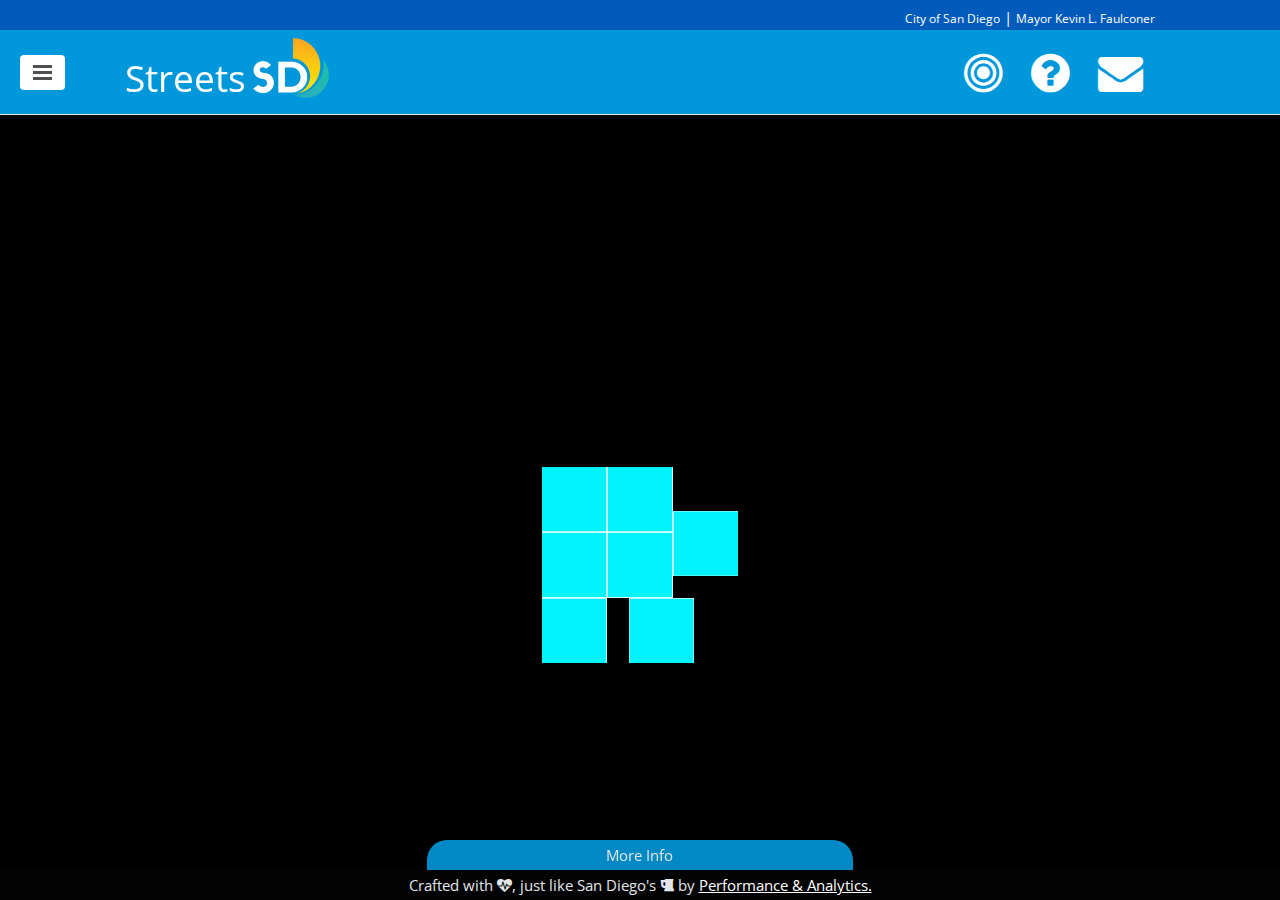
==== commit ff8ad53b: "Update 2016-09-19T18:44:18.293Z" ====
--- a/index.html
+++ b/index.html
@@ -1 +1 @@
-<!DOCTYPE html><html xmlns=http://www.w3.org/1999/xhtml xml:lang=en lang=en-us><head><link href=http://gmpg.org/xfn/11 rel=profile><meta http-equiv=content-type content="text/html; charset=utf-8"><meta name=viewport content="width=device-width,initial-scale=1,maximum-scale=1"><title>SDStreets &middot; alpha</title><link rel=stylesheet href=//maxcdn.bootstrapcdn.com/font-awesome/4.4.0/css/font-awesome.min.css><link rel=stylesheet href="https://cartodb-libs.global.ssl.fastly.net/cartodb.js/v3/3.15/themes/css/cartodb.css"><link rel=stylesheet href=/assets/stylesheets/vendor.min.1b06fb86.css><link rel=stylesheet href=/assets/stylesheets/style.min.9c81f887.css><link href="//fonts.googleapis.com/css?family=Merriweather" rel=stylesheet type=text/css><link href="//fonts.googleapis.com/css?family=Open+Sans:400,700" rel=stylesheet type=text/css><link rel=apple-touch-icon-precomposed sizes=144x144 href=/assets/images/touch/apple-touch-icon-144-precomposed.png><link rel="shortcut icon" href=/assets/favicon.ico><link rel=alternate type=application/rss+xml title=RSS href=/atom.xml></head><body class=map-loading><!--[if lt IE 8]><p class="browserupgrade">You are using an <strong>outdated</strong> browser. Please <a href="http://browsehappy.com/">upgrade your browser</a> to improve your experience.</p><![endif]--><input type=checkbox class=sidebar-checkbox id=sidebar-checkbox><div class=sidebar id=sidebar><div class=sidebar-item><img src=/assets/images/sdlogo.png width="100%"></div><nav class=sidebar-nav id=layer-selector><a class="sidebar-nav-item layer-opt" href=# data-sublayer=0 data-ops=typeBreakdown,workByMonth,bigNumbers data-sql=1 data-start=2013-07-01 data-end=lqEnd id=all-work>All Work</a> <a class="sidebar-nav-item layer-opt" href=# data-sublayer=0 data-ops=typeBreakdown,progress,bigNumbers data-sql=1 data-start=2015-07-01 data-end=lqEnd id=work-1k-pledge>Work for 1k Pledge</a> <a class="sidebar-nav-item layer-opt" href=# data-sublayer=0 data-ops=typeBreakdown,workByMonth,bigNumbers data-sql=1 data-start=2013-07-01 data-end=2014-06-31 id=work-fy-2014>Work in Fiscal Year 2014</a> <a class="sidebar-nav-item layer-opt" href=# data-sublayer=0 data-ops=typeBreakdown,workByMonth,bigNumbers data-sql=1 data-start=2014-07-01 data-end=2015-06-31 id=work-fy-2015>Work in Fiscal Year 2015</a> <a class="sidebar-nav-item layer-opt" href=# data-sublayer=0 data-ops=typeBreakdown,workByMonth,bigNumbers data-sql=1 data-start=2015-07-01 data-end=lqEnd id=work-fy-2016>Work in Fiscal Year 2016</a> <a class="sidebar-nav-item layer-opt" href=# data-sublayer=0 data-ops=calcTDistance,typeBreakdown data-sql=1 data-start=lqEnd id=future-work>Future / Ongoing Work</a> <a class="sidebar-nav-item layer-opt" href=# data-sublayer=1 data-ops=ociBreakdown data-sql=1 id=oci-2011>OCI as of 2011</a></nav><div class=sidebar-item>SDStreets is currently in Alpha phase. That means it's unstable and could crash as you use it. However, we would like your help! If you encounter a bug, an issue, or even want to see something additional, <a class="typeform-share link" href=https://maksimpecherskiy.typeform.com/to/y398Mh data-mode=1 target=_blank>let us know!</a>. We would also love it if you helped out on the <a href=https://github.com/MrMaksimize/sdinframap target=_blank>Github Repo!</a></div><div class="sidebar-item social-links"><a href=https://github.com/mrmaksimize/sdinframap target=_blank title=Github><i class="fa fa-2x fa-github"></i></a> <a class="typeform-share link" href=https://maksimpecherskiy.typeform.com/to/y398Mh data-mode=1 target=_blank><i class="fa fa-2x fa-envelope-o" title=E-Mail></i></a></div></div><div class=wrap><div class=masthead><div class=container><div class="title-section col-md-10"><h3 class=masthead-title><a href="/" title=Home>SDStreets</a> <small>alpha</small></h3></div><div class="other-section col-md-2 masthead-title"><a id=help-link href=#helpModal class=modal-link title=Help><i class="fa fa-2x fa-question-circle question-help"></i></a> <a id=contact-link class="" href="http://apps.sandiego.gov/streetdiv/" title="Report a Street Issue" target=_blank><i class="fa fa-2x fa-envelope contact-link"></i></a></div></div></div><div class="container-fluid map-container content"><div id=map><div class=loader><img src="/assets/images/loader.gif"></div></div><div id=bottom-bar class=col-md-12><div id=bottom-bar-tab class="tab col-md-4 col-md-offset-4">More Info</div><div id=bottom-bar-content class="col-md-12 tab-content"><div class=row><div id=blank-intro class=col-md-12><h3>Nothing To See Here Yet! Pick A Layer On the Left First!</h3><img src="/assets/images/howto.gif"></div><div id=helper_box class="col-md-4 helper-box"><div class="row helper-box-section-row bignums"><div id=bignum-left class="col-md-6 helper-box-subsection left"><div class=subsection-inner><h5 class=data-value></h5><div class=data-desc></div></div></div><div id=bignum-right class="col-md-6 helper-box-subsection right"><div class=subsection-inner><h5 class=data-value></h5><div class=data-desc></div></div></div></div><div class="row helper-box-section-row desc"><div id=helper_box_bottom class="col-md-12 helper-box-subsection"><div class=subsection-inner><div id=all-work class=helper_section style=display:none><p>All work from July 1, 2013 to <span class=lqEnd></span>. This information is updated quarterly.</p></div><div id=work-1k-pledge class=helper_section style=display:none><p>Mayor Faulconer has pledged to repair 1,000 miles of streets over the next 5 years. This shows all work from July 1, 2015 to <span class=lqEnd></span>. This information is updated quarterly.</p></div><div id=work-fy-2014 class=helper_section style=display:none><p>All work from July 1, 2013 to June 31, 2014.</p></div><div id=work-fy-2015 class=helper_section style=display:none><p>All work from July 1, 2014 to June 31, 2015.</p></div><div id=work-fy-2016 class=helper_section style=display:none><p>All work from July 1, 2015 to <span class=lqEnd></span>. This information is updated quarterly.</p></div><div id=future-work class=helper_section style=display:none><p>Future work includes <span class=tDistance></span> miles of street that have been planned for or are ongoing repairs. Additional miles of repairs will be added as more streets are identified. The exact amount of mileage repaired in future years will depend on annual budgets and funds.</p></div><div id=oci-2011 class=helper_section style=display:none><p>The City performed a street condition survey in 2011, assigning an Overall Condition Index (OCI) number to each street. OCI is only one of many factors to determine the order of street repairs. OCI is not available for paved alleys, private or military streets or streets the City was unable to survey due to closures. The City plans to release new OCI data in 2016.</p></div></div></div></div></div><div id=chart_box_1 class="col-md-4 chart-box"><div id=chart-title-1 class=chart-title><h4></h4></div><div id=chart-container-1 class=chart-container></div></div><div id=chart_box_2 class="col-md-4 chart-box"><div id=chart-title-2 class=chart-title><h4></h4></div><div id=chart-container-2 class=chart-container></div></div></div></div></div><div id=footer-bar class=col-md-12>City of San Diego, <a href=http://www.sandiego.gov/pad target=_blank>Performance and Analytics</a> | &copy; 2015. All rights reserved. | <a href=https://github.com/cityofsandiego/sdinframap target=_blank title=Github>Suggest & Contribute! <i class="fa fa-github"></i></a></div></div></div><label for=sidebar-checkbox class=sidebar-toggle></label><script src=//ajax.googleapis.com/ajax/libs/jquery/1.11.2/jquery.min.js></script><script>window.jQuery || document.write('<script src="js/vendor/jquery-1.11.2.min.js"><\/script>')</script><script src=https://cartodb-libs.global.ssl.fastly.net/cartodb.js/v3/3.15/cartodb.js></script><script src=/assets/javascript/vendor.min.47df0bd2.js></script><script src=/assets/javascript/all.min.dd2ba798.js></script><script>(function(){var qs,js,q,s,d=document,gi=d.getElementById,ce=d.createElement,gt=d.getElementsByTagName,id='typef_orm',b='https://s3-eu-west-1.amazonaws.com/share.typeform.com/';if(!gi.call(d,id)){js=ce.call(d,'script');js.id=id;js.src=b+'share.js';q=gt.call(d,'script')[0];q.parentNode.insertBefore(js,q)}})()</script><div class="modal fade" id=helpModal tabindex=-1 role=dialog aria-labelledby=helpModal><div class=modal-dialog role=document><div class=modal-content><div class=modal-header><button type=button class=close data-dismiss=modal aria-label=Close><span aria-hidden=true>&times;</span></button><h1 class=modal-title id=Title>San Diego Streets</h1></div><div class=modal-body><h2>Welcome!</h2><p>This map highlights city streets that have been repaired since July 1, 2013 and are currently scheduled for repair over the next several years. Depending on which layer is showing, streets are colored by type of repair or by their score in the 2011 Overall Condition Index (OCI) survey conducted by the City.</p><p><img id=howto-gif src=assets/images/howto.gif title="How To" alt="How To Use SDStreets"></p><p>You can use the menu in the upper left to filter street repairs by year, to display each city street’s OCI, show upcoming work, and to track the progress of Mayor Kevin Faulconer’s pledge to complete 1,000 miles of street repairs in five years. You may also click on an individual street to see additional detailed information.</p><p>The data in this map is the latest and most accurate available from the <a href=http://www.sandiego.gov/tsw target=_blank title="San Diego Transportation and Storm Water Department">City&rsquo;s Transportation &amp; Storm Water Department</a>. It will be updated quarterly.</p><h2>Overview of City Street Network</h2><p>As of 2015, the City of San Diego’s street network consists of about 2,800 miles of streets as measured along their center-lines, the majority of which are asphalt streets. The City uses center-line miles to describe the distance of our street network. “Lane-miles” are used to describe repair work and account for both the length and width of our streets. Totals for miles paved are in lane miles.</p><p><span id=condition></span></p><h2>Condition of City streets</h2><p></p><p>A 100-point OCI rating system the City uses classifies streets into one of three categories:</p><p><span id=condition-good><strong>Good</strong> - A street in this category has little or no cracking, minor potholes, or other distresses; has excellent drivability; and does not need maintenance. A street in good condition has an OCI rating between 70 and 100.</span></p><p><span id=condition-fair><strong>Fair</strong> - A street in this category has moderate cracking and/or some minor potholes; has adequate drivability; and is typically in need of remedial repairs and a slurry seal or a minor asphalt overlay, which may include remedial repairs. A street in fair condition has an OCI rating between 40 and 69.</span></p><p><span id=condition-poor><strong>Poor</strong> - A street in this category has severe cracking, numerous areas of failed pavement with possible sub base failure, exhibits a rough ride, and qualifies for a comprehensive asphalt overlay or a total reconstruction – meaning that a street may be replaced from the ground up if conditions warrant that effort. A street in poor condition has an OCI rating between 0 and 39.</span></p><p><span id=street-rep></span></p><h2>Types of street repair</h2><p></p><p><span id=street-rep-asphalt><strong>Asphalt Resurfacing</strong> - Placement of a new layer of asphalt at a thickness of 1 to 3 inches over an old worn-out street surface or by first removing 2 to 3 inches of existing asphalt before a new layer is placed.</span></p><p><span id=street-rep-concrete><strong>Concrete Street</strong> - Repairs to concrete streets range from patching with asphalt to removal and replacement of isolated concrete panels and complete reconstruction of the entire roadway when warranted.</span></p><p><span id=street-rep-slurry><strong>Slurry Seal</strong> - Slurry sealing repair uses a mixture of sand and an emulsion of petroleum products to coat a street surface up to 3/8 of an inch think. A slurry seal coating is not a complete resurfacing treatment and is used to preserve and prolong the state of asphalt pavements in ‘fair’ to ‘good’ condition. As part of this process, crack sealing and small surface repairs may be conducted before the sealing effort.</span></p></div></div></div></div></body></html>+<!DOCTYPE html><html xmlns=http://www.w3.org/1999/xhtml xml:lang=en lang=en-us><head><link href=http://gmpg.org/xfn/11 rel=profile><meta http-equiv=content-type content="text/html; charset=utf-8"><meta name=viewport content="width=device-width,initial-scale=1,maximum-scale=1"><title>SDStreets &middot; alpha</title><link rel=stylesheet href=//maxcdn.bootstrapcdn.com/font-awesome/4.4.0/css/font-awesome.min.css><link rel=stylesheet href="http://libs.cartocdn.com/cartodb.js/v3/3.15/themes/css/cartodb.css"><link rel=stylesheet href=/assets/stylesheets/vendor.min.96a69702.css><link rel=stylesheet href=/assets/stylesheets/style.min.266cdaf8.css><link rel=stylesheet href="http://fonts.googleapis.com/css?family=PT+Serif:400,400italic,700|PT+Sans:400"><link href="//fonts.googleapis.com/css?family=Merriweather" rel=stylesheet type=text/css><link href="//fonts.googleapis.com/css?family=Open+Sans:400,700" rel=stylesheet type=text/css><link rel=apple-touch-icon-precomposed sizes=144x144 href=/assets/images/touch/apple-touch-icon-144-precomposed.png><link rel="shortcut icon" href=/assets/images/favicon.ico></head><body class=map-loading><!--[if lt IE 8]><p class="browserupgrade">You are using an <strong>outdated</strong> browser. Please <a href="http://browsehappy.com/">upgrade your browser</a> to improve your experience.</p><![endif]--><input type=checkbox class=sidebar-checkbox id=sidebar-checkbox><div class=sidebar id=sidebar><div class=sidebar-item><img src=/assets/images/sdlogo.png alt="City of San Diego Logo" width="100%"></div><nav class=sidebar-nav id=layer-selector><a class="sidebar-nav-item layer-opt" href=# data-sublayer=0 data-ops=typeBreakdown,workByMonth,bigNumbers data-sql=1 data-start=2013-07-01 data-end=lqEnd id=all-work>All Work</a> <a class="sidebar-nav-item layer-opt" href=# data-sublayer=0 data-ops=typeBreakdown,progress,bigNumbers data-sql=1 data-start=2015-07-01 data-end=lqEnd id=work-1k-pledge>Work for 1k Pledge</a> <a class="sidebar-nav-item layer-opt" href=# data-sublayer=0 data-ops=typeBreakdown,workByMonth,bigNumbers data-sql=1 data-start=2013-07-01 data-end=2014-06-31 id=work-fy-2014>Work in Fiscal Year 2014</a> <a class="sidebar-nav-item layer-opt" href=# data-sublayer=0 data-ops=typeBreakdown,workByMonth,bigNumbers data-sql=1 data-start=2014-07-01 data-end=2015-06-31 id=work-fy-2015>Work in Fiscal Year 2015</a> <a class="sidebar-nav-item layer-opt" href=# data-sublayer=0 data-ops=typeBreakdown,workByMonth,bigNumbers data-sql=1 data-start=2015-07-01 data-end=lqEnd id=work-fy-2016>Work in Fiscal Year 2016</a> <a class="sidebar-nav-item layer-opt" href=# data-sublayer=0 data-ops=calcTDistance,typeBreakdown data-sql=1 data-start=lqEnd id=future-work>Future / Ongoing Work</a> <a class="sidebar-nav-item layer-opt" href=# data-sublayer=1 data-ops=ociBreakdown data-sql=1 id=oci-2011>OCI as of 2011</a> <a class="sidebar-nav-item layer-opt" href=# data-sublayer=1 data-ops=ociBreakdown data-sql=1 id=oci-2015>OCI as of 2015</a></nav><div class=sidebar-item>SDStreets is currently in Alpha phase. That means it's brand new software and stuff can break. Pull Requests / comments welcome on <a href=https://github.com/MrMaksimize/sdinframap target=_blank>Github</a>!</div><div class="sidebar-item social-links"><a href=https://developer.mozilla.org/en-US/docs/Tools/Web_Console/Opening_the_Web_Console target=_blank title="If you turn on the console log, you can see the sql queries."><i class="fa fa-2x fa-code"></i> <span class=noshow>SQL</span></a> <a href=http://data.sandiego.gov target=_blank title=Data><i class="fa fa-2x fa-database"></i> <span class=noshow>Data</span></a> <a href=https://github.com/mrmaksimize/sdinframap target=_blank title=Github><i class="fa fa-2x fa-github"></i> <span class=noshow>Code</span></a></div></div><div class=wrap><nav id=sd-bar class="navbar navbar-fixed-top" role=navigation><div class=container><div class="col-md-6 col-md-offset-6 text-right"><a href=http://sandiego.gov target=_blank title="San Diego Main Site">City of San Diego</a> | <a href=http://sandiego.gov/mayor target=_blank title="San Diego Mayor Kevin L. Faulconer">Mayor Kevin L. Faulconer</a></div></div></nav><nav id=sd-top-nav class="navbar navbar-default sd-navbar-top navbar-fixed-top" role=navigation><div class=container><div class="navbar-header col-md-6 col-sm-6 col-xs-11"><a class=navbar-brand href="/"><span id=title class="col-md-6 col-sm-6 col-xs-6">Streets</span> <span id=logo class="col-md-6 col-sm-6 col-xs-6"><img class=logo src=/assets/images/sdlogo.png alt=SDStreets></span></a></div><div class="other-section col-md-6 col-sm-6 col-xs-1 masthead-title text-right"><a title="Zoom to my current location" id=find-me-link href=#><i class="fa fa-3x fa-bullseye"></i> <span class=noshow>Find Me</span></a> <a id=help-link href=#helpModal class=modal-link title=Help><i class="fa fa-3x fa-question-circle question-help"></i> <span class=noshow>Help</span></a> <a id=contact-link class="" href="http://apps.sandiego.gov/streetdiv/" title="Report a Street Issue" target=_blank><i class="fa fa-3x fa-envelope contact-link"></i> <span class=noshow>Contact</span></a></div></div></nav><div class="container-fluid map-container content"><div id=map><div class=loader><img src="/assets/images/loader.gif"></div></div><div id=bottom-bar class=col-md-12><div id=bottom-bar-tab class="tab col-md-4 col-md-offset-4">More Info</div><div id=bottom-bar-content class="col-md-12 tab-content"><div class=row><div id=blank-intro class=col-md-12><h3>Nothing To See Here Yet! Pick A Layer On the Left First!</h3><img src="/assets/images/howto.gif"></div><div id=helper_box class="col-md-4 helper-box"><div class="row helper-box-section-row bignums"><div id=bignum-left class="col-md-6 helper-box-subsection left"><div class=subsection-inner><h5 class=data-value></h5><div class=data-desc></div></div></div><div id=bignum-right class="col-md-6 helper-box-subsection right"><div class=subsection-inner><h5 class=data-value></h5><div class=data-desc></div></div></div></div><div class="row helper-box-section-row desc"><div id=helper_box_bottom class="col-md-12 helper-box-subsection"><div class=subsection-inner><div id=all-work class=helper_section style=display:none><p>All work from July 1, 2013 to <span class=lqEnd></span>. This information is updated quarterly.</p></div><div id=work-1k-pledge class=helper_section style=display:none><p>Mayor Kevin L. Faulconer has pledged to repair 1,000 miles of streets over the next 5 years -- through Fiscal Year 2020. This shows all work from July 1, 2015 to <span class=lqEnd></span>. This information is updated quarterly.</p></div><div id=work-fy-2014 class=helper_section style=display:none><p>All work from July 1, 2013 to June 30, 2014.</p></div><div id=work-fy-2015 class=helper_section style=display:none><p>All work from July 1, 2014 to June 30, 2015.</p></div><div id=work-fy-2016 class=helper_section style=display:none><p>All work from July 1, 2015 to <span class=lqEnd></span>.</p></div><div id=future-work class=helper_section style=display:none><p>This shows street repairs currently planned over the next several years and may include streets currently being repaired. Additional miles of repairs will be added as more streets are identified. The exact amount of mileage repaired in future years will depend on annual budgets and funds.</p></div><div id=oci-2011 class=helper_section style=display:none><p>The City performed a street condition survey in 2011, assigning an Overall Condition Index (OCI) number to each street. OCI is only one of many factors to determine the order of street repairs. OCI is not available for paved alleys, private or military streets or streets the City was unable to survey due to closures.</p></div><div id=oci-2015 class=helper_section style=display:none><p>The City performed a street condition survey in 2015, assigning an Overall Condition Index (OCI) number to each street. OCI is only one of many factors to determine the order of street repairs. OCI is not available for private or military streets or streets the City was unable to survey due to closures.</p></div></div></div></div></div><div id=chart_box_1 class="col-md-4 chart-box"><div id=chart-title-1 class=chart-title><h4></h4></div><div id=chart-container-1 class=chart-container></div></div><div id=chart_box_2 class="col-md-4 chart-box"><div id=chart-title-2 class=chart-title><h4></h4></div><div id=chart-container-2 class=chart-container></div></div></div></div></div><div id=footer-bar><div class=row><div class=col-md-12>Crafted with <i class="fa fa-heartbeat"></i>, just like San Diego's <i class="fa fa-beer"></i> by <a href=http://www.sandiego.gov/pad target=_blank>Performance & Analytics.</a></div></div></div></div></div><label for=sidebar-checkbox class=sidebar-toggle></label><script src=//ajax.googleapis.com/ajax/libs/jquery/1.11.2/jquery.min.js></script><script src=http://libs.cartocdn.com/cartodb.js/v3/3.15/cartodb.js></script><script src=/assets/javascript/vendor.min.59eb1e65.js></script><script src=/assets/javascript/all.min.eef031c5.js></script><script>(function(){var qs,js,q,s,d=document,gi=d.getElementById,ce=d.createElement,gt=d.getElementsByTagName,id='typef_orm',b='https://s3-eu-west-1.amazonaws.com/share.typeform.com/';if(!gi.call(d,id)){js=ce.call(d,'script');js.id=id;js.src=b+'share.js';q=gt.call(d,'script')[0];q.parentNode.insertBefore(js,q)}})()</script><div class="modal fade" id=helpModal tabindex=-1 role=dialog aria-labelledby=helpModal><div class=modal-dialog role=document><div class=modal-content><div class=modal-header><button type=button class=close data-dismiss=modal aria-label=Close><span aria-hidden=true>&times;</span></button><h1 class=modal-title id=Title>San Diego Streets</h1></div><div class=modal-body><h2>Welcome!</h2><p>This map highlights city streets that have been repaired since July 1, 2013 (first full fiscal year comprehensive street repair data is readily available) and those that are currently scheduled for repair over the next several years. Depending on which layer is showing, streets are colored by type of repair or by their score in the 2011 Overall Condition Index (OCI) survey conducted by the City.</p><p><img id=howto-gif src=assets/images/howto.gif title="How To" alt="How To Use SDStreets"></p><p>You can use the menu in the upper left to filter street repairs by year, to display each city street’s OCI, show upcoming work, and to track the progress of Mayor Kevin L. Faulconer’s pledge to complete 1,000 miles of street repairs in five years. You may also click on an individual street to see additional detailed information.</p><p>The data in this map is the latest and most accurate available from the <a href=http://www.sandiego.gov/tsw target=_blank title="San Diego Transportation and Storm Water Department">City&rsquo;s Transportation &amp; Storm Water Department</a>. It will be updated quarterly.</p><h2>Overview of City Street Network</h2><p>As of 2015, the City of San Diego’s street network consists of about 2,800 miles of streets as measured along their center-lines, the majority of which are asphalt streets. The City uses center-line miles to describe the distance of our street network. “Repair-miles” are used to describe repair work and account for both the length and width of our streets. Totals for miles paved are in repair miles.</p><p><span id=condition></span></p><h2>Condition of City streets</h2><p></p><p>A 100-point OCI rating system the City uses classifies streets into one of three categories:</p><p><span id=condition-good><strong>Good</strong> - A street in this category has little or no cracking, minor potholes, or other distresses; has excellent drivability; and does not need maintenance. A street in good condition has an OCI rating between 70 and 100.</span></p><p><span id=condition-fair><strong>Fair</strong> - A street in this category has moderate cracking and/or some minor potholes; has adequate drivability; and is typically in need of a slurry seal or a minor asphalt overlay, which may include remedial repairs. A street in fair condition has an OCI rating between 40 and 69.</span></p><p><span id=condition-poor><strong>Poor</strong> - A street in this category has severe cracking, numerous areas of failed pavement with possible sub base failure, exhibits a rough ride, and qualifies for a comprehensive asphalt overlay or a total reconstruction – meaning that a street may be replaced from the ground up if conditions warrant that effort. A street in poor condition has an OCI rating between 0 and 39.</span></p><p><span id=street-rep></span></p><h2>Types of street repair</h2><p></p><p><span id=street-rep-asphalt><strong>Asphalt Resurfacing</strong> - Placement of a new layer of asphalt at a thickness of 1 to 3 inches over an old worn-out street surface or by first removing 2 to 3 inches of existing asphalt before a new layer is placed.</span></p><p><span id=street-rep-concrete><strong>Concrete Street</strong> - Repairs to concrete streets range from patching with asphalt to removal and replacement of isolated concrete panels and complete reconstruction of the entire roadway when warranted.</span></p><p><span id=street-rep-slurry><strong>Slurry Seal</strong> - Slurry sealing repair uses a mixture of sand and an emulsion of petroleum products to coat a street surface up to 3/8 of an inch think. A slurry seal coating is not a complete resurfacing treatment and is used to preserve and prolong the state of asphalt pavements in ‘fair’ to ‘good’ condition. As part of this process, crack sealing and small surface repairs may be conducted before the sealing effort.</span></p></div></div></div></div></body></html>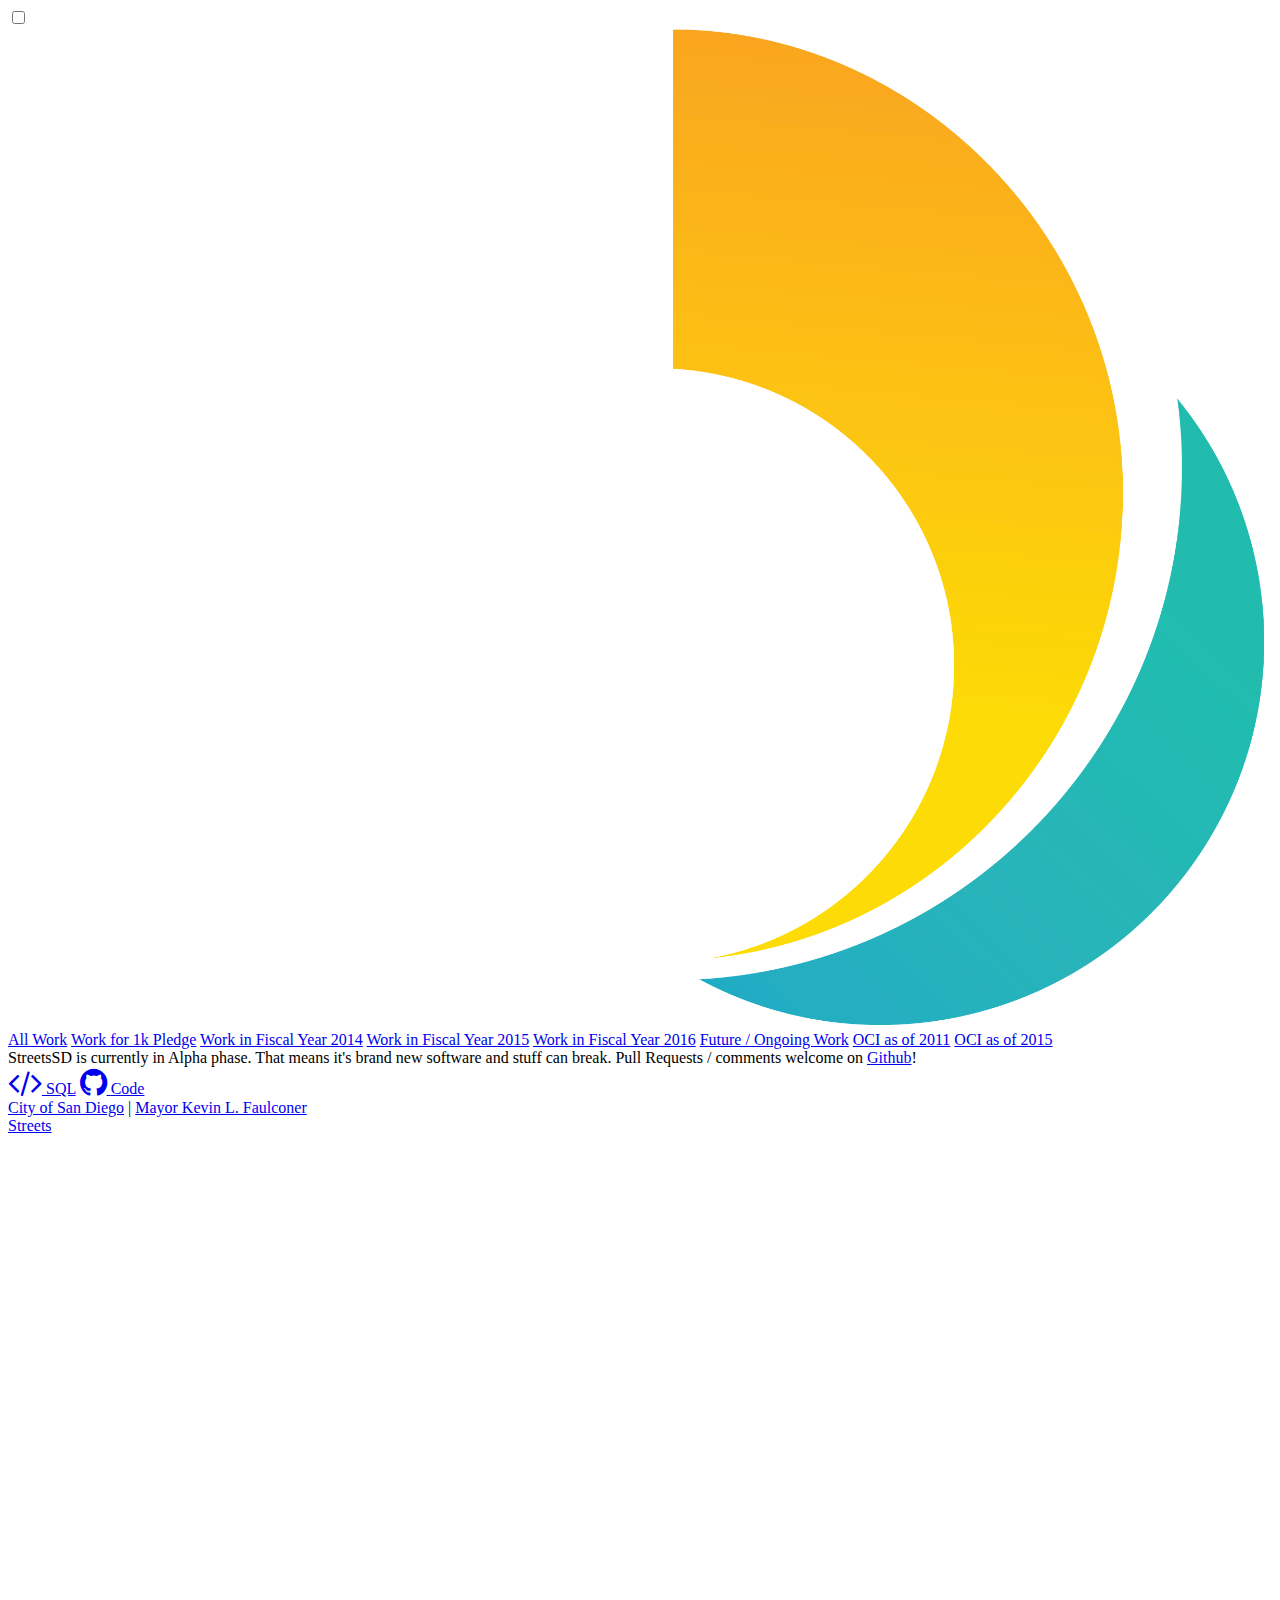
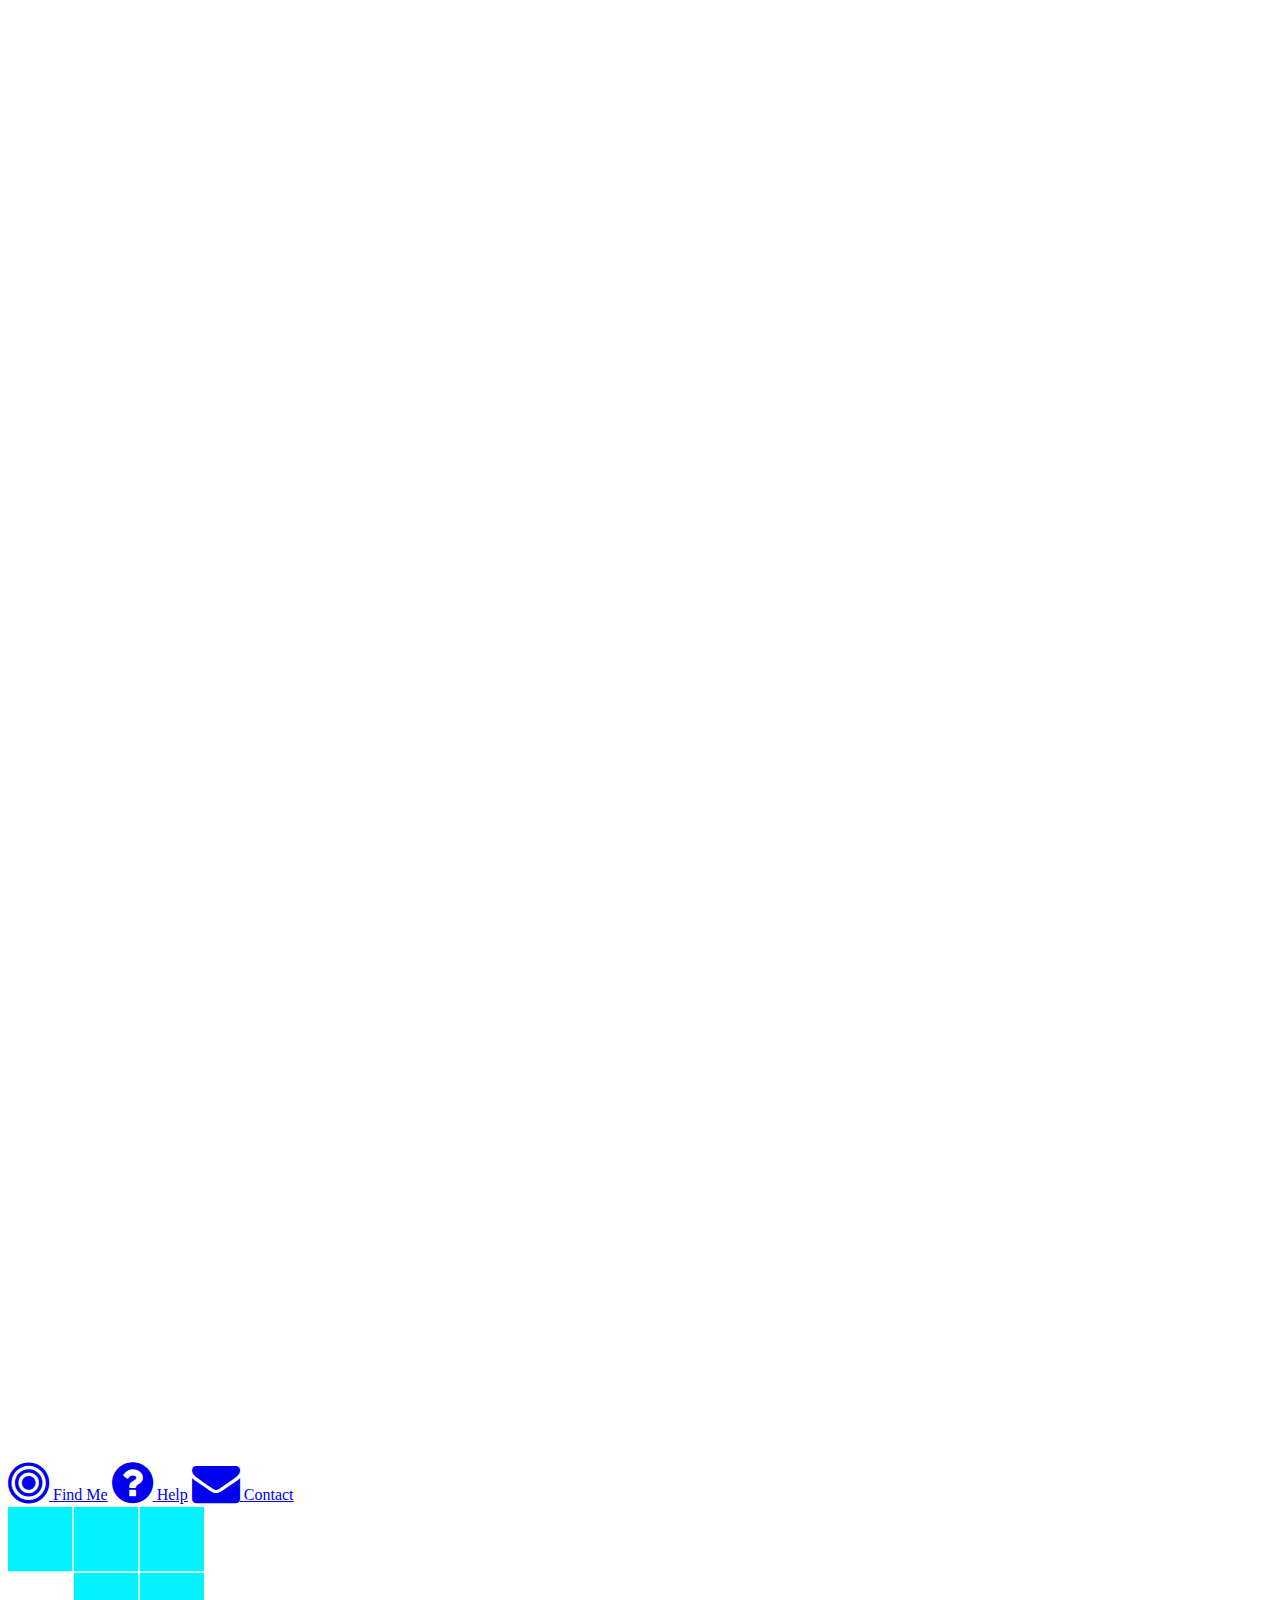
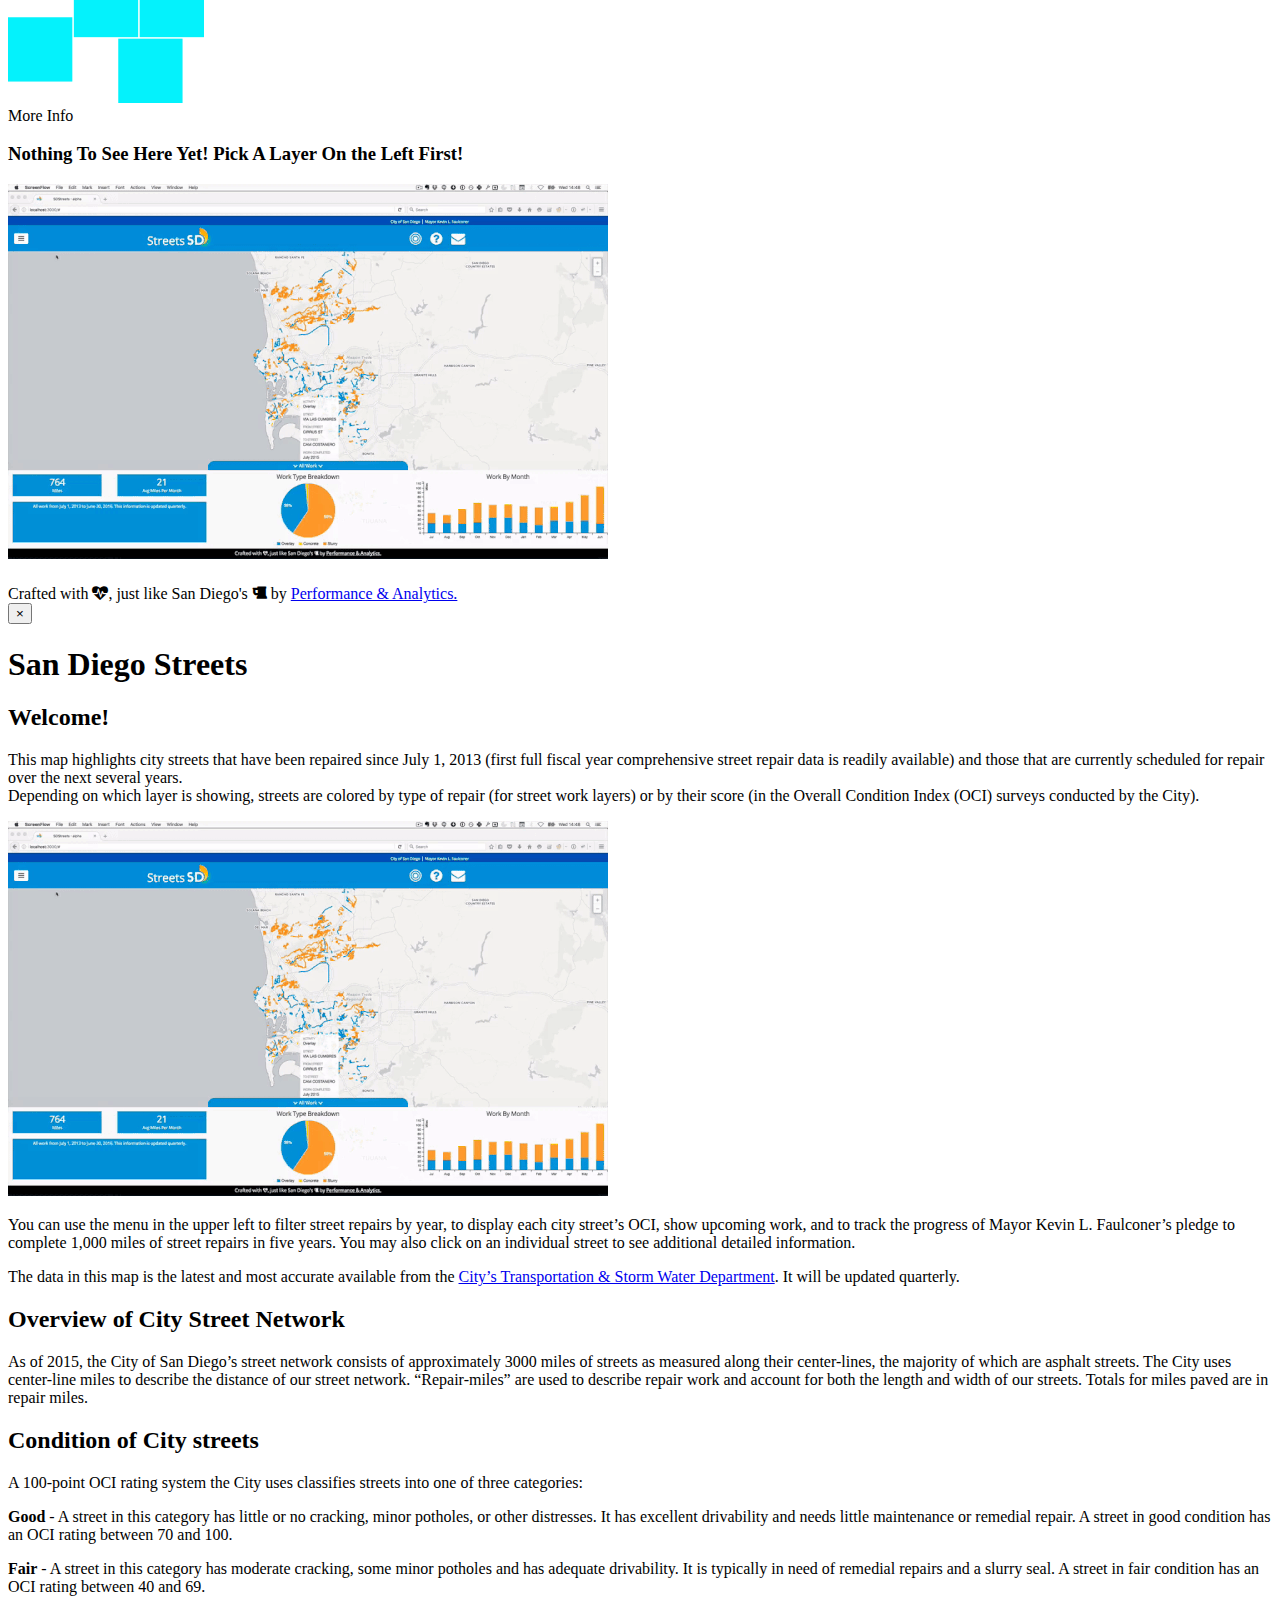
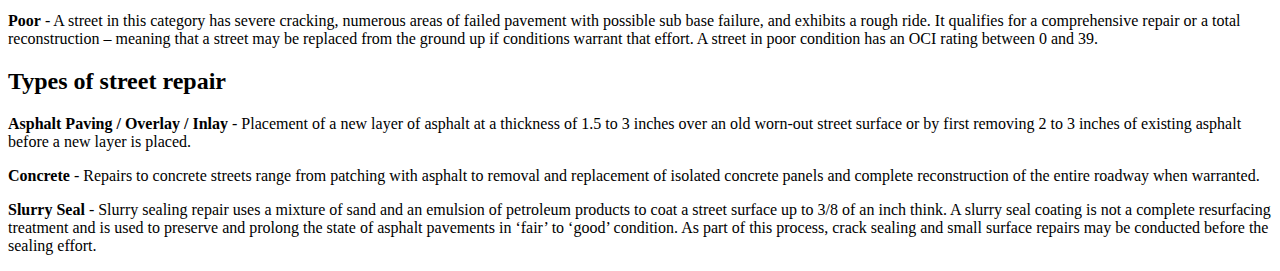
==== commit 45809199: "Update 2016-09-21T01:46:52.673Z" ====
--- a/index.html
+++ b/index.html
@@ -1 +1,5 @@
-<!DOCTYPE html><html xmlns=http://www.w3.org/1999/xhtml xml:lang=en lang=en-us><head><link href=http://gmpg.org/xfn/11 rel=profile><meta http-equiv=content-type content="text/html; charset=utf-8"><meta name=viewport content="width=device-width,initial-scale=1,maximum-scale=1"><title>SDStreets &middot; alpha</title><link rel=stylesheet href=//maxcdn.bootstrapcdn.com/font-awesome/4.4.0/css/font-awesome.min.css><link rel=stylesheet href="http://libs.cartocdn.com/cartodb.js/v3/3.15/themes/css/cartodb.css"><link rel=stylesheet href=/assets/stylesheets/vendor.min.96a69702.css><link rel=stylesheet href=/assets/stylesheets/style.min.266cdaf8.css><link rel=stylesheet href="http://fonts.googleapis.com/css?family=PT+Serif:400,400italic,700|PT+Sans:400"><link href="//fonts.googleapis.com/css?family=Merriweather" rel=stylesheet type=text/css><link href="//fonts.googleapis.com/css?family=Open+Sans:400,700" rel=stylesheet type=text/css><link rel=apple-touch-icon-precomposed sizes=144x144 href=/assets/images/touch/apple-touch-icon-144-precomposed.png><link rel="shortcut icon" href=/assets/images/favicon.ico></head><body class=map-loading><!--[if lt IE 8]><p class="browserupgrade">You are using an <strong>outdated</strong> browser. Please <a href="http://browsehappy.com/">upgrade your browser</a> to improve your experience.</p><![endif]--><input type=checkbox class=sidebar-checkbox id=sidebar-checkbox><div class=sidebar id=sidebar><div class=sidebar-item><img src=/assets/images/sdlogo.png alt="City of San Diego Logo" width="100%"></div><nav class=sidebar-nav id=layer-selector><a class="sidebar-nav-item layer-opt" href=# data-sublayer=0 data-ops=typeBreakdown,workByMonth,bigNumbers data-sql=1 data-start=2013-07-01 data-end=lqEnd id=all-work>All Work</a> <a class="sidebar-nav-item layer-opt" href=# data-sublayer=0 data-ops=typeBreakdown,progress,bigNumbers data-sql=1 data-start=2015-07-01 data-end=lqEnd id=work-1k-pledge>Work for 1k Pledge</a> <a class="sidebar-nav-item layer-opt" href=# data-sublayer=0 data-ops=typeBreakdown,workByMonth,bigNumbers data-sql=1 data-start=2013-07-01 data-end=2014-06-31 id=work-fy-2014>Work in Fiscal Year 2014</a> <a class="sidebar-nav-item layer-opt" href=# data-sublayer=0 data-ops=typeBreakdown,workByMonth,bigNumbers data-sql=1 data-start=2014-07-01 data-end=2015-06-31 id=work-fy-2015>Work in Fiscal Year 2015</a> <a class="sidebar-nav-item layer-opt" href=# data-sublayer=0 data-ops=typeBreakdown,workByMonth,bigNumbers data-sql=1 data-start=2015-07-01 data-end=lqEnd id=work-fy-2016>Work in Fiscal Year 2016</a> <a class="sidebar-nav-item layer-opt" href=# data-sublayer=0 data-ops=calcTDistance,typeBreakdown data-sql=1 data-start=lqEnd id=future-work>Future / Ongoing Work</a> <a class="sidebar-nav-item layer-opt" href=# data-sublayer=1 data-ops=ociBreakdown data-sql=1 id=oci-2011>OCI as of 2011</a> <a class="sidebar-nav-item layer-opt" href=# data-sublayer=1 data-ops=ociBreakdown data-sql=1 id=oci-2015>OCI as of 2015</a></nav><div class=sidebar-item>SDStreets is currently in Alpha phase. That means it's brand new software and stuff can break. Pull Requests / comments welcome on <a href=https://github.com/MrMaksimize/sdinframap target=_blank>Github</a>!</div><div class="sidebar-item social-links"><a href=https://developer.mozilla.org/en-US/docs/Tools/Web_Console/Opening_the_Web_Console target=_blank title="If you turn on the console log, you can see the sql queries."><i class="fa fa-2x fa-code"></i> <span class=noshow>SQL</span></a> <a href=http://data.sandiego.gov target=_blank title=Data><i class="fa fa-2x fa-database"></i> <span class=noshow>Data</span></a> <a href=https://github.com/mrmaksimize/sdinframap target=_blank title=Github><i class="fa fa-2x fa-github"></i> <span class=noshow>Code</span></a></div></div><div class=wrap><nav id=sd-bar class="navbar navbar-fixed-top" role=navigation><div class=container><div class="col-md-6 col-md-offset-6 text-right"><a href=http://sandiego.gov target=_blank title="San Diego Main Site">City of San Diego</a> | <a href=http://sandiego.gov/mayor target=_blank title="San Diego Mayor Kevin L. Faulconer">Mayor Kevin L. Faulconer</a></div></div></nav><nav id=sd-top-nav class="navbar navbar-default sd-navbar-top navbar-fixed-top" role=navigation><div class=container><div class="navbar-header col-md-6 col-sm-6 col-xs-11"><a class=navbar-brand href="/"><span id=title class="col-md-6 col-sm-6 col-xs-6">Streets</span> <span id=logo class="col-md-6 col-sm-6 col-xs-6"><img class=logo src=/assets/images/sdlogo.png alt=SDStreets></span></a></div><div class="other-section col-md-6 col-sm-6 col-xs-1 masthead-title text-right"><a title="Zoom to my current location" id=find-me-link href=#><i class="fa fa-3x fa-bullseye"></i> <span class=noshow>Find Me</span></a> <a id=help-link href=#helpModal class=modal-link title=Help><i class="fa fa-3x fa-question-circle question-help"></i> <span class=noshow>Help</span></a> <a id=contact-link class="" href="http://apps.sandiego.gov/streetdiv/" title="Report a Street Issue" target=_blank><i class="fa fa-3x fa-envelope contact-link"></i> <span class=noshow>Contact</span></a></div></div></nav><div class="container-fluid map-container content"><div id=map><div class=loader><img src="/assets/images/loader.gif"></div></div><div id=bottom-bar class=col-md-12><div id=bottom-bar-tab class="tab col-md-4 col-md-offset-4">More Info</div><div id=bottom-bar-content class="col-md-12 tab-content"><div class=row><div id=blank-intro class=col-md-12><h3>Nothing To See Here Yet! Pick A Layer On the Left First!</h3><img src="/assets/images/howto.gif"></div><div id=helper_box class="col-md-4 helper-box"><div class="row helper-box-section-row bignums"><div id=bignum-left class="col-md-6 helper-box-subsection left"><div class=subsection-inner><h5 class=data-value></h5><div class=data-desc></div></div></div><div id=bignum-right class="col-md-6 helper-box-subsection right"><div class=subsection-inner><h5 class=data-value></h5><div class=data-desc></div></div></div></div><div class="row helper-box-section-row desc"><div id=helper_box_bottom class="col-md-12 helper-box-subsection"><div class=subsection-inner><div id=all-work class=helper_section style=display:none><p>All work from July 1, 2013 to <span class=lqEnd></span>. This information is updated quarterly.</p></div><div id=work-1k-pledge class=helper_section style=display:none><p>Mayor Kevin L. Faulconer has pledged to repair 1,000 miles of streets over the next 5 years -- through Fiscal Year 2020. This shows all work from July 1, 2015 to <span class=lqEnd></span>. This information is updated quarterly.</p></div><div id=work-fy-2014 class=helper_section style=display:none><p>All work from July 1, 2013 to June 30, 2014.</p></div><div id=work-fy-2015 class=helper_section style=display:none><p>All work from July 1, 2014 to June 30, 2015.</p></div><div id=work-fy-2016 class=helper_section style=display:none><p>All work from July 1, 2015 to <span class=lqEnd></span>.</p></div><div id=future-work class=helper_section style=display:none><p>This shows street repairs currently planned over the next several years and may include streets currently being repaired. Additional miles of repairs will be added as more streets are identified. The exact amount of mileage repaired in future years will depend on annual budgets and funds.</p></div><div id=oci-2011 class=helper_section style=display:none><p>The City performed a street condition survey in 2011, assigning an Overall Condition Index (OCI) number to each street. OCI is only one of many factors to determine the order of street repairs. OCI is not available for paved alleys, private or military streets or streets the City was unable to survey due to closures.</p></div><div id=oci-2015 class=helper_section style=display:none><p>The City performed a street condition survey in 2015, assigning an Overall Condition Index (OCI) number to each street. OCI is only one of many factors to determine the order of street repairs. OCI is not available for private or military streets or streets the City was unable to survey due to closures.</p></div></div></div></div></div><div id=chart_box_1 class="col-md-4 chart-box"><div id=chart-title-1 class=chart-title><h4></h4></div><div id=chart-container-1 class=chart-container></div></div><div id=chart_box_2 class="col-md-4 chart-box"><div id=chart-title-2 class=chart-title><h4></h4></div><div id=chart-container-2 class=chart-container></div></div></div></div></div><div id=footer-bar><div class=row><div class=col-md-12>Crafted with <i class="fa fa-heartbeat"></i>, just like San Diego's <i class="fa fa-beer"></i> by <a href=http://www.sandiego.gov/pad target=_blank>Performance & Analytics.</a></div></div></div></div></div><label for=sidebar-checkbox class=sidebar-toggle></label><script src=//ajax.googleapis.com/ajax/libs/jquery/1.11.2/jquery.min.js></script><script src=http://libs.cartocdn.com/cartodb.js/v3/3.15/cartodb.js></script><script src=/assets/javascript/vendor.min.59eb1e65.js></script><script src=/assets/javascript/all.min.eef031c5.js></script><script>(function(){var qs,js,q,s,d=document,gi=d.getElementById,ce=d.createElement,gt=d.getElementsByTagName,id='typef_orm',b='https://s3-eu-west-1.amazonaws.com/share.typeform.com/';if(!gi.call(d,id)){js=ce.call(d,'script');js.id=id;js.src=b+'share.js';q=gt.call(d,'script')[0];q.parentNode.insertBefore(js,q)}})()</script><div class="modal fade" id=helpModal tabindex=-1 role=dialog aria-labelledby=helpModal><div class=modal-dialog role=document><div class=modal-content><div class=modal-header><button type=button class=close data-dismiss=modal aria-label=Close><span aria-hidden=true>&times;</span></button><h1 class=modal-title id=Title>San Diego Streets</h1></div><div class=modal-body><h2>Welcome!</h2><p>This map highlights city streets that have been repaired since July 1, 2013 (first full fiscal year comprehensive street repair data is readily available) and those that are currently scheduled for repair over the next several years. Depending on which layer is showing, streets are colored by type of repair or by their score in the 2011 Overall Condition Index (OCI) survey conducted by the City.</p><p><img id=howto-gif src=assets/images/howto.gif title="How To" alt="How To Use SDStreets"></p><p>You can use the menu in the upper left to filter street repairs by year, to display each city street’s OCI, show upcoming work, and to track the progress of Mayor Kevin L. Faulconer’s pledge to complete 1,000 miles of street repairs in five years. You may also click on an individual street to see additional detailed information.</p><p>The data in this map is the latest and most accurate available from the <a href=http://www.sandiego.gov/tsw target=_blank title="San Diego Transportation and Storm Water Department">City&rsquo;s Transportation &amp; Storm Water Department</a>. It will be updated quarterly.</p><h2>Overview of City Street Network</h2><p>As of 2015, the City of San Diego’s street network consists of about 2,800 miles of streets as measured along their center-lines, the majority of which are asphalt streets. The City uses center-line miles to describe the distance of our street network. “Repair-miles” are used to describe repair work and account for both the length and width of our streets. Totals for miles paved are in repair miles.</p><p><span id=condition></span></p><h2>Condition of City streets</h2><p></p><p>A 100-point OCI rating system the City uses classifies streets into one of three categories:</p><p><span id=condition-good><strong>Good</strong> - A street in this category has little or no cracking, minor potholes, or other distresses; has excellent drivability; and does not need maintenance. A street in good condition has an OCI rating between 70 and 100.</span></p><p><span id=condition-fair><strong>Fair</strong> - A street in this category has moderate cracking and/or some minor potholes; has adequate drivability; and is typically in need of a slurry seal or a minor asphalt overlay, which may include remedial repairs. A street in fair condition has an OCI rating between 40 and 69.</span></p><p><span id=condition-poor><strong>Poor</strong> - A street in this category has severe cracking, numerous areas of failed pavement with possible sub base failure, exhibits a rough ride, and qualifies for a comprehensive asphalt overlay or a total reconstruction – meaning that a street may be replaced from the ground up if conditions warrant that effort. A street in poor condition has an OCI rating between 0 and 39.</span></p><p><span id=street-rep></span></p><h2>Types of street repair</h2><p></p><p><span id=street-rep-asphalt><strong>Asphalt Resurfacing</strong> - Placement of a new layer of asphalt at a thickness of 1 to 3 inches over an old worn-out street surface or by first removing 2 to 3 inches of existing asphalt before a new layer is placed.</span></p><p><span id=street-rep-concrete><strong>Concrete Street</strong> - Repairs to concrete streets range from patching with asphalt to removal and replacement of isolated concrete panels and complete reconstruction of the entire roadway when warranted.</span></p><p><span id=street-rep-slurry><strong>Slurry Seal</strong> - Slurry sealing repair uses a mixture of sand and an emulsion of petroleum products to coat a street surface up to 3/8 of an inch think. A slurry seal coating is not a complete resurfacing treatment and is used to preserve and prolong the state of asphalt pavements in ‘fair’ to ‘good’ condition. As part of this process, crack sealing and small surface repairs may be conducted before the sealing effort.</span></p></div></div></div></div></body></html>+<!DOCTYPE html><html xmlns=http://www.w3.org/1999/xhtml xml:lang=en lang=en-us><head><link href=http://gmpg.org/xfn/11 rel=profile><meta http-equiv=content-type content="text/html; charset=utf-8"><meta name=viewport content="width=device-width,initial-scale=1,maximum-scale=1"><title>SDStreets &middot; alpha</title><link rel=stylesheet href=//maxcdn.bootstrapcdn.com/font-awesome/4.4.0/css/font-awesome.min.css><link rel=stylesheet href="http://libs.cartocdn.com/cartodb.js/v3/3.15/themes/css/cartodb.css"><link rel=stylesheet href=/assets/stylesheets/vendor.min.96a69702.css><link rel=stylesheet href=/assets/stylesheets/style.min.029b0602.css><link rel=stylesheet href="http://fonts.googleapis.com/css?family=PT+Serif:400,400italic,700|PT+Sans:400"><link href="//fonts.googleapis.com/css?family=Merriweather" rel=stylesheet type=text/css><link href="//fonts.googleapis.com/css?family=Open+Sans:400,700" rel=stylesheet type=text/css><link rel=apple-touch-icon-precomposed sizes=144x144 href=/assets/images/touch/apple-touch-icon-144-precomposed.png><link rel="shortcut icon" href=/assets/images/favicon.ico></head><body class=map-loading><noscript><iframe src="//www.googletagmanager.com/ns.html?id=GTM-M3J864" height="0" width="0" style="display:none;visibility:hidden"></iframe></noscript><script>(function(w,d,s,l,i){w[l]=w[l]||[];w[l].push({'gtm.start':
+    new Date().getTime(),event:'gtm.js'});var f=d.getElementsByTagName(s)[0],
+    j=d.createElement(s),dl=l!='dataLayer'?'&l='+l:'';j.async=true;j.src=
+    '//www.googletagmanager.com/gtm.js?id='+i+dl;f.parentNode.insertBefore(j,f);
+    })(window,document,'script','dataLayer','GTM-M3J864');</script><!--[if lt IE 8]><p class="browserupgrade">You are using an <strong>outdated</strong> browser. Please <a href="http://browsehappy.com/">upgrade your browser</a> to improve your experience.</p><![endif]--><input type=checkbox class=sidebar-checkbox id=sidebar-checkbox><div class=sidebar id=sidebar><div class=sidebar-item><img src=/assets/images/sdlogo.png alt="City of San Diego Logo" width="100%"></div><nav class=sidebar-nav id=layer-selector><a class="sidebar-nav-item layer-opt" href=# data-sublayer=0 data-ops=typeBreakdown,workByMonth,bigNumbers data-sql=1 data-start=2013-07-01 data-end=lqEnd id=all-work>All Work</a> <a class="sidebar-nav-item layer-opt" href=# data-sublayer=0 data-ops=typeBreakdown,progress,bigNumbers data-sql=1 data-start=2015-07-01 data-end=lqEnd id=work-1k-pledge>Work for 1k Pledge</a> <a class="sidebar-nav-item layer-opt" href=# data-sublayer=0 data-ops=typeBreakdown,workByMonth,bigNumbers data-sql=1 data-start=2013-07-01 data-end=2014-06-31 id=work-fy-2014>Work in Fiscal Year 2014</a> <a class="sidebar-nav-item layer-opt" href=# data-sublayer=0 data-ops=typeBreakdown,workByMonth,bigNumbers data-sql=1 data-start=2014-07-01 data-end=2015-06-31 id=work-fy-2015>Work in Fiscal Year 2015</a> <a class="sidebar-nav-item layer-opt" href=# data-sublayer=0 data-ops=typeBreakdown,workByMonth,bigNumbers data-sql=1 data-start=2015-07-01 data-end=lqEnd id=work-fy-2016>Work in Fiscal Year 2016</a> <a class="sidebar-nav-item layer-opt" href=# data-sublayer=0 data-ops=calcTDistance,typeBreakdown data-sql=1 data-start=lqEnd id=future-work>Future / Ongoing Work</a> <a class="sidebar-nav-item layer-opt" href=# data-sublayer=1 data-ops=ociBreakdown data-sql=1 id=oci-2011>OCI as of 2011</a> <a class="sidebar-nav-item layer-opt" href=# data-sublayer=1 data-ops=ociBreakdown data-sql=1 id=oci-2015>OCI as of 2015</a></nav><div class=sidebar-item>StreetsSD is currently in Alpha phase. That means it's brand new software and stuff can break. Pull Requests / comments welcome on <a href=https://github.com/MrMaksimize/sdinframap target=_blank>Github</a>!</div><div class="sidebar-item social-links"><a href=https://developer.mozilla.org/en-US/docs/Tools/Web_Console/Opening_the_Web_Console target=_blank title="If you turn on the console log, you can see the sql queries."><i class="fa fa-2x fa-code"></i> <span class=noshow>SQL</span></a> <a href=https://github.com/cityofsandiego/streetssd target=_blank title=Github><i class="fa fa-2x fa-github"></i> <span class=noshow>Code</span></a></div></div><div class=wrap><nav id=sd-bar class="navbar navbar-fixed-top" role=navigation><div class=container><div class="col-md-6 col-md-offset-6 text-right"><a href=http://sandiego.gov target=_blank title="San Diego Main Site">City of San Diego</a> | <a href=http://sandiego.gov/mayor target=_blank title="San Diego Mayor Kevin L. Faulconer">Mayor Kevin L. Faulconer</a></div></div></nav><nav id=sd-top-nav class="navbar navbar-default sd-navbar-top navbar-fixed-top" role=navigation><div class=container><div class="navbar-header col-md-6 col-sm-6 col-xs-11"><a class=navbar-brand href="/"><span id=title class="col-md-6 col-sm-6 col-xs-6">Streets</span> <span id=logo class="col-md-6 col-sm-6 col-xs-6"><img class=logo src=/assets/images/sdlogo.png alt=SDStreets></span></a></div><div class="other-section col-md-6 col-sm-6 col-xs-1 masthead-title text-right"><a title="Zoom to my current location" id=find-me-link href=#><i class="fa fa-3x fa-bullseye"></i> <span class=noshow>Find Me</span></a> <a id=help-link href=#helpModal class=modal-link title=Help><i class="fa fa-3x fa-question-circle question-help"></i> <span class=noshow>Help</span></a> <a id=contact-link class="" href="http://apps.sandiego.gov/streetdiv/" title="Report a Street Issue" target=_blank><i class="fa fa-3x fa-envelope contact-link"></i> <span class=noshow>Contact</span></a></div></div></nav><div class="container-fluid map-container content"><div id=map><div class=loader><img src="/assets/images/loader.gif"></div></div><div id=bottom-bar class=col-md-12><div id=bottom-bar-tab class="tab col-md-4 col-md-offset-4">More Info</div><div id=bottom-bar-content class="col-md-12 tab-content"><div class=row><div id=blank-intro class=col-md-12><h3>Nothing To See Here Yet! Pick A Layer On the Left First!</h3><img src="/assets/images/howto.gif"></div><div id=helper_box class="col-md-4 helper-box"><div class="row helper-box-section-row bignums"><div id=bignum-left class="col-md-6 helper-box-subsection left"><div class=subsection-inner><h5 class=data-value></h5><div class=data-desc></div></div></div><div id=bignum-right class="col-md-6 helper-box-subsection right"><div class=subsection-inner><h5 class=data-value></h5><div class=data-desc></div></div></div></div><div class="row helper-box-section-row desc"><div id=helper_box_bottom class="col-md-12 helper-box-subsection"><div class=subsection-inner><div id=all-work class=helper_section style=display:none><p>All work from July 1, 2013 to <span class=lqEnd></span>. This information is updated quarterly.</p></div><div id=work-1k-pledge class=helper_section style=display:none><p>Mayor Kevin L. Faulconer has pledged to repair 1,000 miles of streets over the next 5 years -- through Fiscal Year 2020. This shows all work from July 1, 2015 to <span class=lqEnd></span>. This information is updated quarterly.</p></div><div id=work-fy-2014 class=helper_section style=display:none><p>All work from July 1, 2013 to June 30, 2014.</p></div><div id=work-fy-2015 class=helper_section style=display:none><p>All work from July 1, 2014 to June 30, 2015.</p></div><div id=work-fy-2016 class=helper_section style=display:none><p>All work from July 1, 2015 to <span class=lqEnd></span>.</p></div><div id=future-work class=helper_section style=display:none><p>This shows street repairs currently planned over the next several years and may include streets currently being repaired. Additional miles of repairs will be added as more streets are identified. The exact amount of mileage repaired in future years will depend on annual budgets and funds.</p></div><div id=oci-2011 class=helper_section style=display:none><p>The City performed a street condition survey in 2011, assigning an Overall Condition Index (OCI) number to each street. OCI is only one of many factors to determine the order of street repairs. OCI is not available for paved alleys, private or military streets or streets the City was unable to survey due to closures.</p></div><div id=oci-2015 class=helper_section style=display:none><p>The City performed a street condition survey in 2015, assigning an Overall Condition Index (OCI) number to each street. OCI is only one of many factors to determine the order of street repairs. OCI is not available for private or military streets or streets the City was unable to survey due to closures.</p></div></div></div></div></div><div id=chart_box_1 class="col-md-4 chart-box"><div id=chart-title-1 class=chart-title><h4></h4></div><div id=chart-container-1 class=chart-container></div></div><div id=chart_box_2 class="col-md-4 chart-box"><div id=chart-title-2 class=chart-title><h4></h4></div><div id=chart-container-2 class=chart-container></div></div></div></div></div><div id=footer-bar><div class=row><div class=col-md-12>Crafted with <i class="fa fa-heartbeat"></i>, just like San Diego's <i class="fa fa-beer"></i> by <a href=http://www.sandiego.gov/pad target=_blank>Performance & Analytics.</a></div></div></div></div></div><label for=sidebar-checkbox class=sidebar-toggle></label><script src=//ajax.googleapis.com/ajax/libs/jquery/1.11.2/jquery.min.js></script><script src=http://libs.cartocdn.com/cartodb.js/v3/3.15/cartodb.js></script><script src=/assets/javascript/vendor.min.59eb1e65.js></script><script src=/assets/javascript/all.min.eef031c5.js></script><script>(function(){var qs,js,q,s,d=document,gi=d.getElementById,ce=d.createElement,gt=d.getElementsByTagName,id='typef_orm',b='https://s3-eu-west-1.amazonaws.com/share.typeform.com/';if(!gi.call(d,id)){js=ce.call(d,'script');js.id=id;js.src=b+'share.js';q=gt.call(d,'script')[0];q.parentNode.insertBefore(js,q)}})()</script><div class="modal fade" id=helpModal tabindex=-1 role=dialog aria-labelledby=helpModal><div class=modal-dialog role=document><div class=modal-content><div class=modal-header><button type=button class=close data-dismiss=modal aria-label=Close><span aria-hidden=true>&times;</span></button><h1 class=modal-title id=Title>San Diego Streets</h1></div><div class=modal-body><h2>Welcome!</h2><p>This map highlights city streets that have been repaired since July 1, 2013 (first full fiscal year comprehensive street repair data is readily available) and those that are currently scheduled for repair over the next several years.<br>Depending on which layer is showing, streets are colored by type of repair (for street work layers) or by their score (in the Overall Condition Index (OCI) surveys conducted by the City).</p><p><img id=howto-gif src=assets/images/howto.gif title="How To" alt="How To Use SDStreets"></p><p>You can use the menu in the upper left to filter street repairs by year, to display each city street’s OCI, show upcoming work, and to track the progress of Mayor Kevin L. Faulconer’s pledge to complete 1,000 miles of street repairs in five years. You may also click on an individual street to see additional detailed information.</p><p>The data in this map is the latest and most accurate available from the <a href=http://www.sandiego.gov/tsw target=_blank title="San Diego Transportation and Storm Water Department">City&rsquo;s Transportation &amp; Storm Water Department</a>. It will be updated quarterly.</p><h2>Overview of City Street Network</h2><p>As of 2015, the City of San Diego’s street network consists of approximately 3000 miles of streets as measured along their center-lines, the majority of which are asphalt streets. The City uses center-line miles to describe the distance of our street network. “Repair-miles” are used to describe repair work and account for both the length and width of our streets. Totals for miles paved are in repair miles.</p><p><span id=condition></span></p><h2>Condition of City streets</h2><p></p><p>A 100-point OCI rating system the City uses classifies streets into one of three categories:</p><p><span id=condition-good><strong>Good</strong> - A street in this category has little or no cracking, minor potholes, or other distresses. It has excellent drivability and needs little maintenance or remedial repair. A street in good condition has an OCI rating between 70 and 100.</span></p><p><span id=condition-fair><strong>Fair</strong> - A street in this category has moderate cracking, some minor potholes and has adequate drivability. It is typically in need of remedial repairs and a slurry seal. A street in fair condition has an OCI rating between 40 and 69.</span></p><p><span id=condition-poor><strong>Poor</strong> - A street in this category has severe cracking, numerous areas of failed pavement with possible sub base failure, and exhibits a rough ride. It qualifies for a comprehensive repair or a total reconstruction – meaning that a street may be replaced from the ground up if conditions warrant that effort. A street in poor condition has an OCI rating between 0 and 39.</span></p><p><span id=street-rep></span></p><h2>Types of street repair</h2><p></p><p><span id=street-rep-asphalt><strong>Asphalt Paving / Overlay / Inlay</strong> - Placement of a new layer of asphalt at a thickness of 1.5 to 3 inches over an old worn-out street surface or by first removing 2 to 3 inches of existing asphalt before a new layer is placed.</span></p><p><span id=street-rep-concrete><strong>Concrete</strong> - Repairs to concrete streets range from patching with asphalt to removal and replacement of isolated concrete panels and complete reconstruction of the entire roadway when warranted.</span></p><p><span id=street-rep-slurry><strong>Slurry Seal</strong> - Slurry sealing repair uses a mixture of sand and an emulsion of petroleum products to coat a street surface up to 3/8 of an inch think. A slurry seal coating is not a complete resurfacing treatment and is used to preserve and prolong the state of asphalt pavements in ‘fair’ to ‘good’ condition. As part of this process, crack sealing and small surface repairs may be conducted before the sealing effort.</span></p></div></div></div></div></body></html>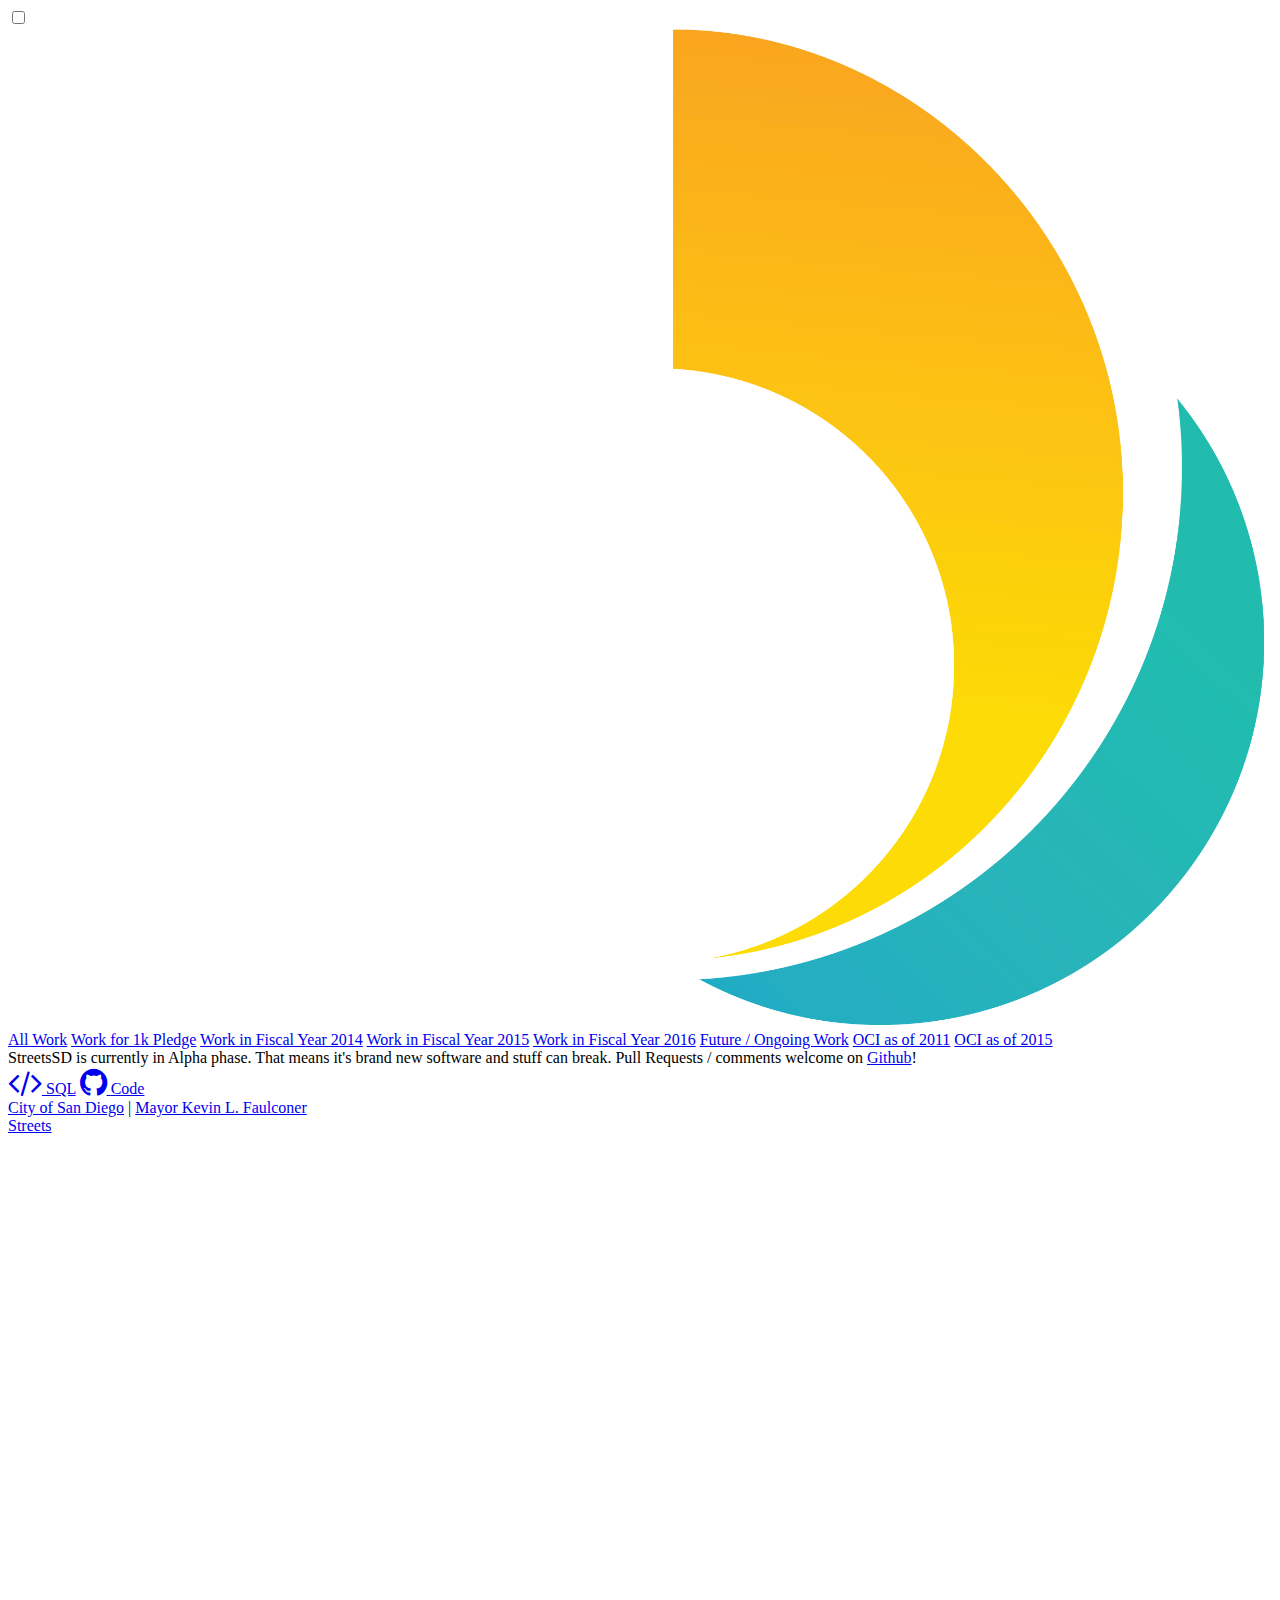
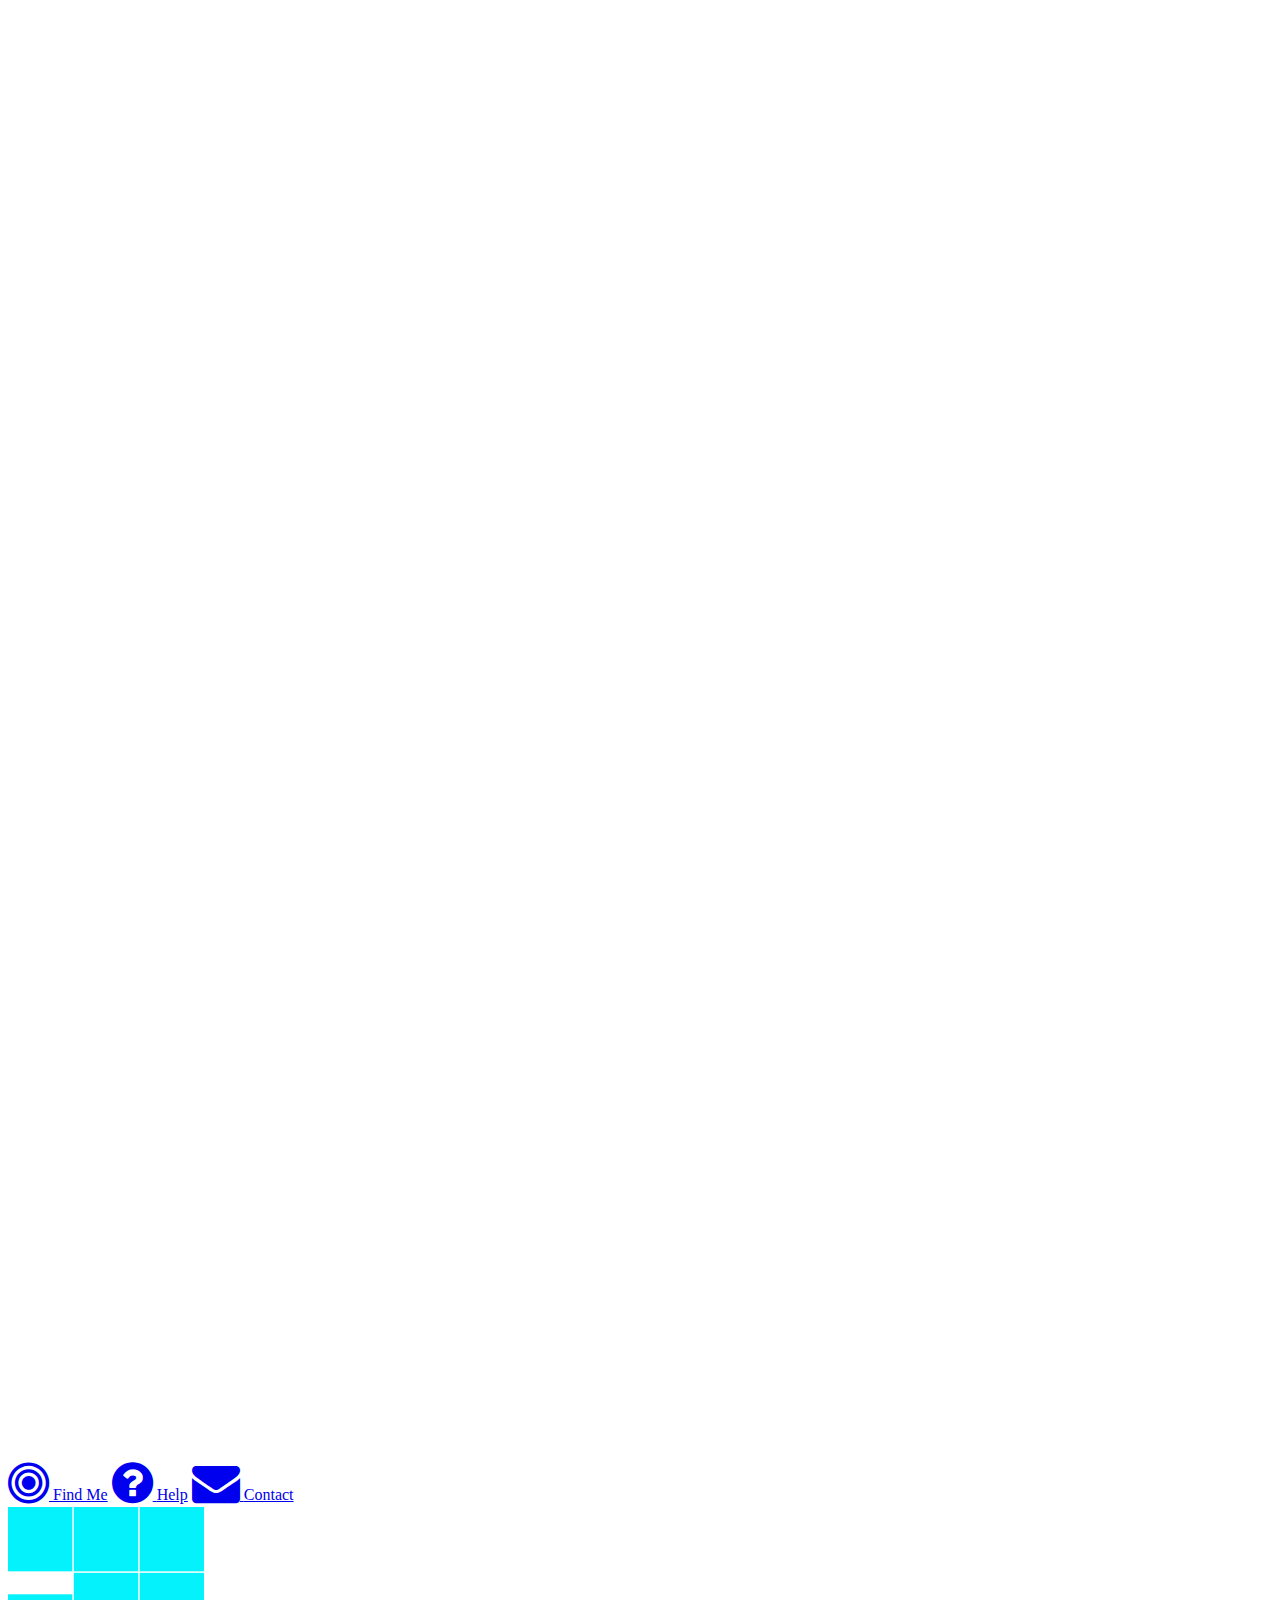
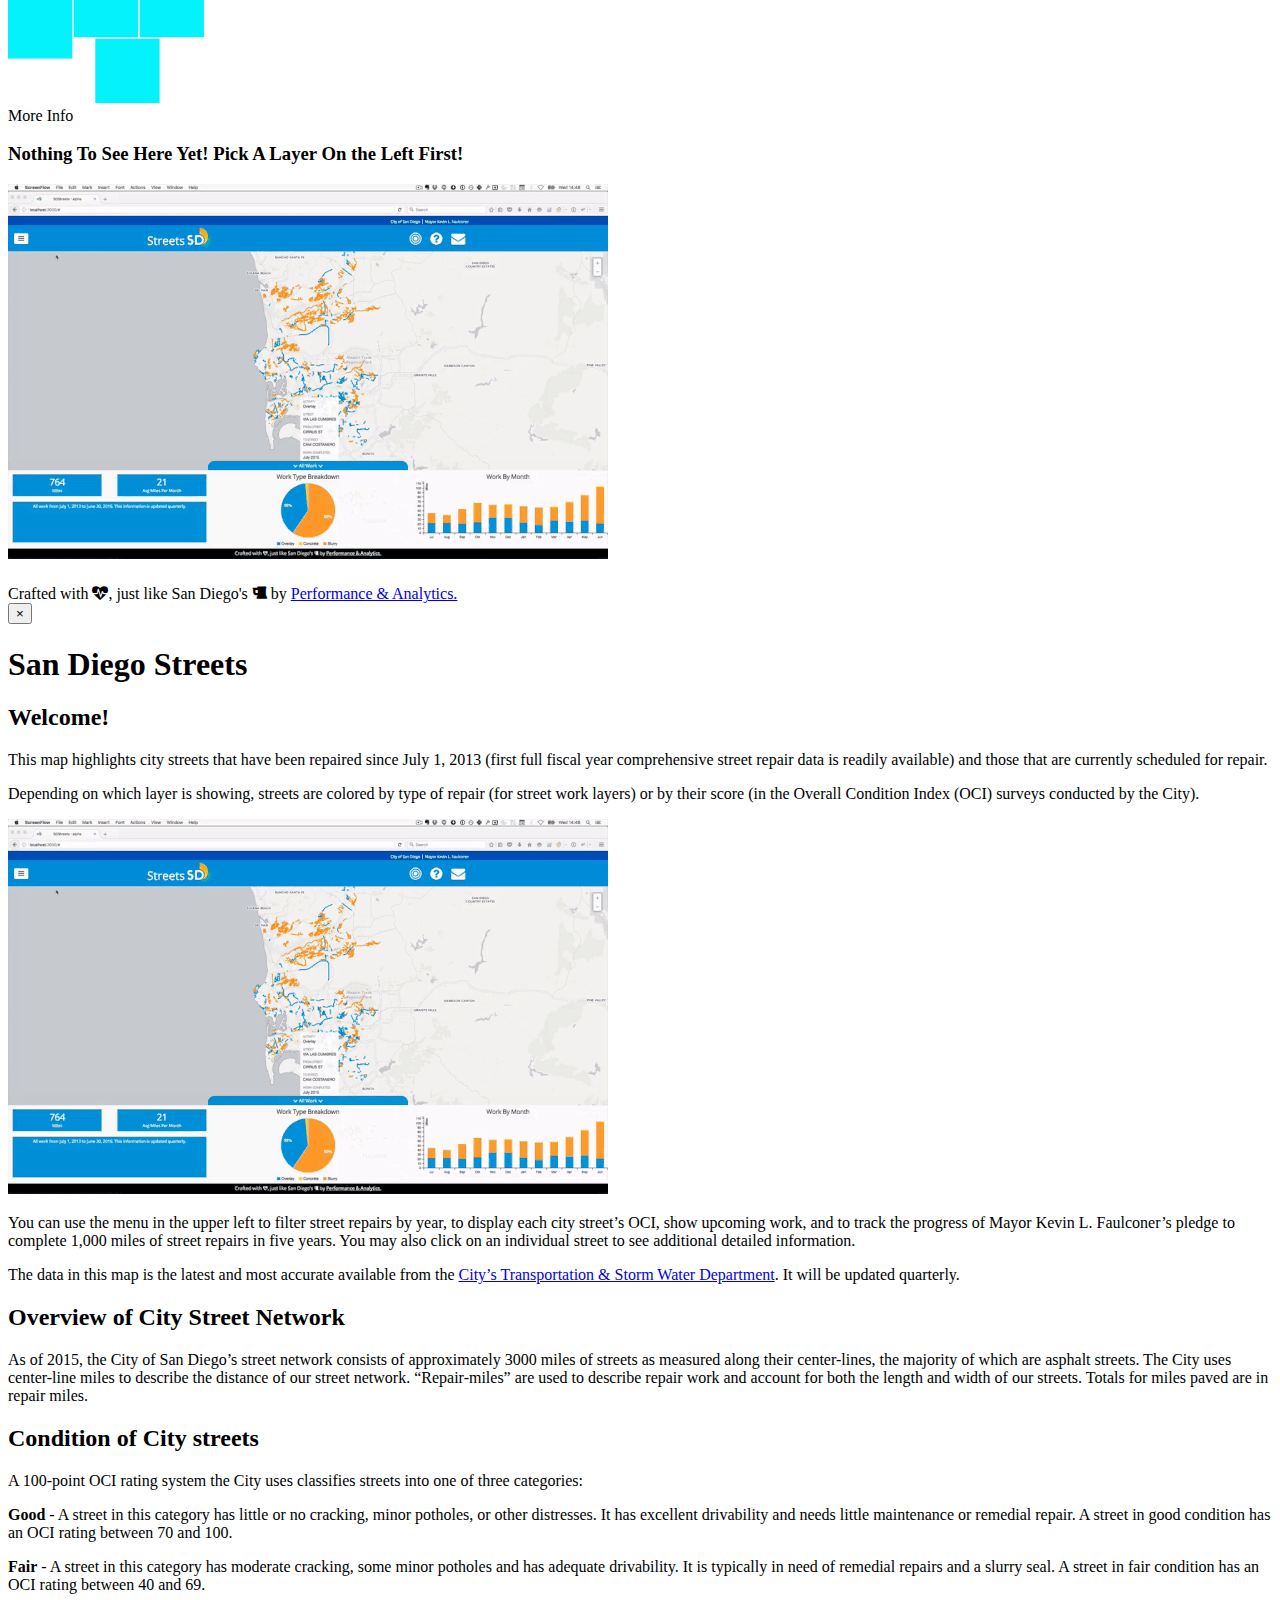
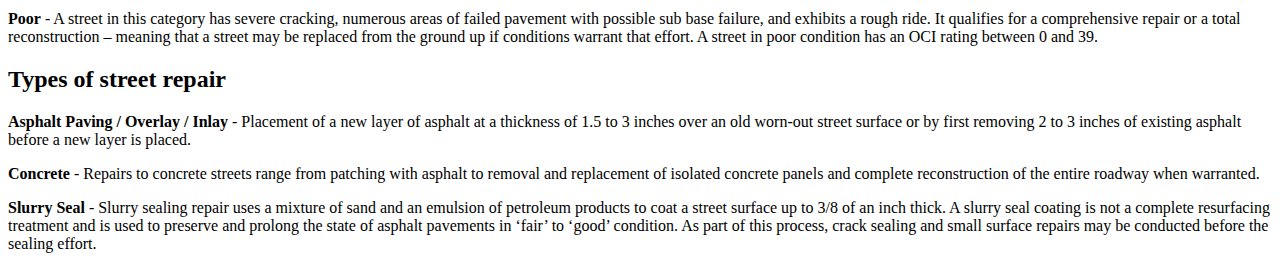
==== commit e79dbe10: "Update 2016-09-26T18:36:31.098Z" ====
--- a/index.html
+++ b/index.html
@@ -1,5 +1,5 @@
-<!DOCTYPE html><html xmlns=http://www.w3.org/1999/xhtml xml:lang=en lang=en-us><head><link href=http://gmpg.org/xfn/11 rel=profile><meta http-equiv=content-type content="text/html; charset=utf-8"><meta name=viewport content="width=device-width,initial-scale=1,maximum-scale=1"><title>SDStreets &middot; alpha</title><link rel=stylesheet href=//maxcdn.bootstrapcdn.com/font-awesome/4.4.0/css/font-awesome.min.css><link rel=stylesheet href="http://libs.cartocdn.com/cartodb.js/v3/3.15/themes/css/cartodb.css"><link rel=stylesheet href=/assets/stylesheets/vendor.min.96a69702.css><link rel=stylesheet href=/assets/stylesheets/style.min.029b0602.css><link rel=stylesheet href="http://fonts.googleapis.com/css?family=PT+Serif:400,400italic,700|PT+Sans:400"><link href="//fonts.googleapis.com/css?family=Merriweather" rel=stylesheet type=text/css><link href="//fonts.googleapis.com/css?family=Open+Sans:400,700" rel=stylesheet type=text/css><link rel=apple-touch-icon-precomposed sizes=144x144 href=/assets/images/touch/apple-touch-icon-144-precomposed.png><link rel="shortcut icon" href=/assets/images/favicon.ico></head><body class=map-loading><noscript><iframe src="//www.googletagmanager.com/ns.html?id=GTM-M3J864" height="0" width="0" style="display:none;visibility:hidden"></iframe></noscript><script>(function(w,d,s,l,i){w[l]=w[l]||[];w[l].push({'gtm.start':
+<!DOCTYPE html><html xmlns=http://www.w3.org/1999/xhtml xml:lang=en lang=en-us><head><meta http-equiv=X-UA-Compatible content="IE=edge"><link href=http://gmpg.org/xfn/11 rel=profile><meta http-equiv=content-type content="text/html; charset=utf-8"><meta name=viewport content="width=device-width,initial-scale=1,maximum-scale=1"><title>SDStreets &middot; alpha</title><link rel=stylesheet href=//maxcdn.bootstrapcdn.com/font-awesome/4.4.0/css/font-awesome.min.css><link rel=stylesheet href="http://libs.cartocdn.com/cartodb.js/v3/3.15/themes/css/cartodb.css"><link rel=stylesheet href=/assets/stylesheets/vendor.min.96a69702.css><link rel=stylesheet href=/assets/stylesheets/style.min.029b0602.css><link rel=stylesheet href="http://fonts.googleapis.com/css?family=PT+Serif:400,400italic,700|PT+Sans:400"><link href="//fonts.googleapis.com/css?family=Merriweather" rel=stylesheet type=text/css><link href="//fonts.googleapis.com/css?family=Open+Sans:400,700" rel=stylesheet type=text/css><link rel=apple-touch-icon-precomposed sizes=144x144 href=/assets/images/touch/apple-touch-icon-144-precomposed.png><link rel="shortcut icon" href=/assets/images/favicon.ico></head><body class=map-loading><noscript><iframe src="//www.googletagmanager.com/ns.html?id=GTM-M3J864" height="0" width="0" style="display:none;visibility:hidden"></iframe></noscript><script>(function(w,d,s,l,i){w[l]=w[l]||[];w[l].push({'gtm.start':
     new Date().getTime(),event:'gtm.js'});var f=d.getElementsByTagName(s)[0],
     j=d.createElement(s),dl=l!='dataLayer'?'&l='+l:'';j.async=true;j.src=
     '//www.googletagmanager.com/gtm.js?id='+i+dl;f.parentNode.insertBefore(j,f);
-    })(window,document,'script','dataLayer','GTM-M3J864');</script><!--[if lt IE 8]><p class="browserupgrade">You are using an <strong>outdated</strong> browser. Please <a href="http://browsehappy.com/">upgrade your browser</a> to improve your experience.</p><![endif]--><input type=checkbox class=sidebar-checkbox id=sidebar-checkbox><div class=sidebar id=sidebar><div class=sidebar-item><img src=/assets/images/sdlogo.png alt="City of San Diego Logo" width="100%"></div><nav class=sidebar-nav id=layer-selector><a class="sidebar-nav-item layer-opt" href=# data-sublayer=0 data-ops=typeBreakdown,workByMonth,bigNumbers data-sql=1 data-start=2013-07-01 data-end=lqEnd id=all-work>All Work</a> <a class="sidebar-nav-item layer-opt" href=# data-sublayer=0 data-ops=typeBreakdown,progress,bigNumbers data-sql=1 data-start=2015-07-01 data-end=lqEnd id=work-1k-pledge>Work for 1k Pledge</a> <a class="sidebar-nav-item layer-opt" href=# data-sublayer=0 data-ops=typeBreakdown,workByMonth,bigNumbers data-sql=1 data-start=2013-07-01 data-end=2014-06-31 id=work-fy-2014>Work in Fiscal Year 2014</a> <a class="sidebar-nav-item layer-opt" href=# data-sublayer=0 data-ops=typeBreakdown,workByMonth,bigNumbers data-sql=1 data-start=2014-07-01 data-end=2015-06-31 id=work-fy-2015>Work in Fiscal Year 2015</a> <a class="sidebar-nav-item layer-opt" href=# data-sublayer=0 data-ops=typeBreakdown,workByMonth,bigNumbers data-sql=1 data-start=2015-07-01 data-end=lqEnd id=work-fy-2016>Work in Fiscal Year 2016</a> <a class="sidebar-nav-item layer-opt" href=# data-sublayer=0 data-ops=calcTDistance,typeBreakdown data-sql=1 data-start=lqEnd id=future-work>Future / Ongoing Work</a> <a class="sidebar-nav-item layer-opt" href=# data-sublayer=1 data-ops=ociBreakdown data-sql=1 id=oci-2011>OCI as of 2011</a> <a class="sidebar-nav-item layer-opt" href=# data-sublayer=1 data-ops=ociBreakdown data-sql=1 id=oci-2015>OCI as of 2015</a></nav><div class=sidebar-item>StreetsSD is currently in Alpha phase. That means it's brand new software and stuff can break. Pull Requests / comments welcome on <a href=https://github.com/MrMaksimize/sdinframap target=_blank>Github</a>!</div><div class="sidebar-item social-links"><a href=https://developer.mozilla.org/en-US/docs/Tools/Web_Console/Opening_the_Web_Console target=_blank title="If you turn on the console log, you can see the sql queries."><i class="fa fa-2x fa-code"></i> <span class=noshow>SQL</span></a> <a href=https://github.com/cityofsandiego/streetssd target=_blank title=Github><i class="fa fa-2x fa-github"></i> <span class=noshow>Code</span></a></div></div><div class=wrap><nav id=sd-bar class="navbar navbar-fixed-top" role=navigation><div class=container><div class="col-md-6 col-md-offset-6 text-right"><a href=http://sandiego.gov target=_blank title="San Diego Main Site">City of San Diego</a> | <a href=http://sandiego.gov/mayor target=_blank title="San Diego Mayor Kevin L. Faulconer">Mayor Kevin L. Faulconer</a></div></div></nav><nav id=sd-top-nav class="navbar navbar-default sd-navbar-top navbar-fixed-top" role=navigation><div class=container><div class="navbar-header col-md-6 col-sm-6 col-xs-11"><a class=navbar-brand href="/"><span id=title class="col-md-6 col-sm-6 col-xs-6">Streets</span> <span id=logo class="col-md-6 col-sm-6 col-xs-6"><img class=logo src=/assets/images/sdlogo.png alt=SDStreets></span></a></div><div class="other-section col-md-6 col-sm-6 col-xs-1 masthead-title text-right"><a title="Zoom to my current location" id=find-me-link href=#><i class="fa fa-3x fa-bullseye"></i> <span class=noshow>Find Me</span></a> <a id=help-link href=#helpModal class=modal-link title=Help><i class="fa fa-3x fa-question-circle question-help"></i> <span class=noshow>Help</span></a> <a id=contact-link class="" href="http://apps.sandiego.gov/streetdiv/" title="Report a Street Issue" target=_blank><i class="fa fa-3x fa-envelope contact-link"></i> <span class=noshow>Contact</span></a></div></div></nav><div class="container-fluid map-container content"><div id=map><div class=loader><img src="/assets/images/loader.gif"></div></div><div id=bottom-bar class=col-md-12><div id=bottom-bar-tab class="tab col-md-4 col-md-offset-4">More Info</div><div id=bottom-bar-content class="col-md-12 tab-content"><div class=row><div id=blank-intro class=col-md-12><h3>Nothing To See Here Yet! Pick A Layer On the Left First!</h3><img src="/assets/images/howto.gif"></div><div id=helper_box class="col-md-4 helper-box"><div class="row helper-box-section-row bignums"><div id=bignum-left class="col-md-6 helper-box-subsection left"><div class=subsection-inner><h5 class=data-value></h5><div class=data-desc></div></div></div><div id=bignum-right class="col-md-6 helper-box-subsection right"><div class=subsection-inner><h5 class=data-value></h5><div class=data-desc></div></div></div></div><div class="row helper-box-section-row desc"><div id=helper_box_bottom class="col-md-12 helper-box-subsection"><div class=subsection-inner><div id=all-work class=helper_section style=display:none><p>All work from July 1, 2013 to <span class=lqEnd></span>. This information is updated quarterly.</p></div><div id=work-1k-pledge class=helper_section style=display:none><p>Mayor Kevin L. Faulconer has pledged to repair 1,000 miles of streets over the next 5 years -- through Fiscal Year 2020. This shows all work from July 1, 2015 to <span class=lqEnd></span>. This information is updated quarterly.</p></div><div id=work-fy-2014 class=helper_section style=display:none><p>All work from July 1, 2013 to June 30, 2014.</p></div><div id=work-fy-2015 class=helper_section style=display:none><p>All work from July 1, 2014 to June 30, 2015.</p></div><div id=work-fy-2016 class=helper_section style=display:none><p>All work from July 1, 2015 to <span class=lqEnd></span>.</p></div><div id=future-work class=helper_section style=display:none><p>This shows street repairs currently planned over the next several years and may include streets currently being repaired. Additional miles of repairs will be added as more streets are identified. The exact amount of mileage repaired in future years will depend on annual budgets and funds.</p></div><div id=oci-2011 class=helper_section style=display:none><p>The City performed a street condition survey in 2011, assigning an Overall Condition Index (OCI) number to each street. OCI is only one of many factors to determine the order of street repairs. OCI is not available for paved alleys, private or military streets or streets the City was unable to survey due to closures.</p></div><div id=oci-2015 class=helper_section style=display:none><p>The City performed a street condition survey in 2015, assigning an Overall Condition Index (OCI) number to each street. OCI is only one of many factors to determine the order of street repairs. OCI is not available for private or military streets or streets the City was unable to survey due to closures.</p></div></div></div></div></div><div id=chart_box_1 class="col-md-4 chart-box"><div id=chart-title-1 class=chart-title><h4></h4></div><div id=chart-container-1 class=chart-container></div></div><div id=chart_box_2 class="col-md-4 chart-box"><div id=chart-title-2 class=chart-title><h4></h4></div><div id=chart-container-2 class=chart-container></div></div></div></div></div><div id=footer-bar><div class=row><div class=col-md-12>Crafted with <i class="fa fa-heartbeat"></i>, just like San Diego's <i class="fa fa-beer"></i> by <a href=http://www.sandiego.gov/pad target=_blank>Performance & Analytics.</a></div></div></div></div></div><label for=sidebar-checkbox class=sidebar-toggle></label><script src=//ajax.googleapis.com/ajax/libs/jquery/1.11.2/jquery.min.js></script><script src=http://libs.cartocdn.com/cartodb.js/v3/3.15/cartodb.js></script><script src=/assets/javascript/vendor.min.59eb1e65.js></script><script src=/assets/javascript/all.min.eef031c5.js></script><script>(function(){var qs,js,q,s,d=document,gi=d.getElementById,ce=d.createElement,gt=d.getElementsByTagName,id='typef_orm',b='https://s3-eu-west-1.amazonaws.com/share.typeform.com/';if(!gi.call(d,id)){js=ce.call(d,'script');js.id=id;js.src=b+'share.js';q=gt.call(d,'script')[0];q.parentNode.insertBefore(js,q)}})()</script><div class="modal fade" id=helpModal tabindex=-1 role=dialog aria-labelledby=helpModal><div class=modal-dialog role=document><div class=modal-content><div class=modal-header><button type=button class=close data-dismiss=modal aria-label=Close><span aria-hidden=true>&times;</span></button><h1 class=modal-title id=Title>San Diego Streets</h1></div><div class=modal-body><h2>Welcome!</h2><p>This map highlights city streets that have been repaired since July 1, 2013 (first full fiscal year comprehensive street repair data is readily available) and those that are currently scheduled for repair over the next several years.<br>Depending on which layer is showing, streets are colored by type of repair (for street work layers) or by their score (in the Overall Condition Index (OCI) surveys conducted by the City).</p><p><img id=howto-gif src=assets/images/howto.gif title="How To" alt="How To Use SDStreets"></p><p>You can use the menu in the upper left to filter street repairs by year, to display each city street’s OCI, show upcoming work, and to track the progress of Mayor Kevin L. Faulconer’s pledge to complete 1,000 miles of street repairs in five years. You may also click on an individual street to see additional detailed information.</p><p>The data in this map is the latest and most accurate available from the <a href=http://www.sandiego.gov/tsw target=_blank title="San Diego Transportation and Storm Water Department">City&rsquo;s Transportation &amp; Storm Water Department</a>. It will be updated quarterly.</p><h2>Overview of City Street Network</h2><p>As of 2015, the City of San Diego’s street network consists of approximately 3000 miles of streets as measured along their center-lines, the majority of which are asphalt streets. The City uses center-line miles to describe the distance of our street network. “Repair-miles” are used to describe repair work and account for both the length and width of our streets. Totals for miles paved are in repair miles.</p><p><span id=condition></span></p><h2>Condition of City streets</h2><p></p><p>A 100-point OCI rating system the City uses classifies streets into one of three categories:</p><p><span id=condition-good><strong>Good</strong> - A street in this category has little or no cracking, minor potholes, or other distresses. It has excellent drivability and needs little maintenance or remedial repair. A street in good condition has an OCI rating between 70 and 100.</span></p><p><span id=condition-fair><strong>Fair</strong> - A street in this category has moderate cracking, some minor potholes and has adequate drivability. It is typically in need of remedial repairs and a slurry seal. A street in fair condition has an OCI rating between 40 and 69.</span></p><p><span id=condition-poor><strong>Poor</strong> - A street in this category has severe cracking, numerous areas of failed pavement with possible sub base failure, and exhibits a rough ride. It qualifies for a comprehensive repair or a total reconstruction – meaning that a street may be replaced from the ground up if conditions warrant that effort. A street in poor condition has an OCI rating between 0 and 39.</span></p><p><span id=street-rep></span></p><h2>Types of street repair</h2><p></p><p><span id=street-rep-asphalt><strong>Asphalt Paving / Overlay / Inlay</strong> - Placement of a new layer of asphalt at a thickness of 1.5 to 3 inches over an old worn-out street surface or by first removing 2 to 3 inches of existing asphalt before a new layer is placed.</span></p><p><span id=street-rep-concrete><strong>Concrete</strong> - Repairs to concrete streets range from patching with asphalt to removal and replacement of isolated concrete panels and complete reconstruction of the entire roadway when warranted.</span></p><p><span id=street-rep-slurry><strong>Slurry Seal</strong> - Slurry sealing repair uses a mixture of sand and an emulsion of petroleum products to coat a street surface up to 3/8 of an inch think. A slurry seal coating is not a complete resurfacing treatment and is used to preserve and prolong the state of asphalt pavements in ‘fair’ to ‘good’ condition. As part of this process, crack sealing and small surface repairs may be conducted before the sealing effort.</span></p></div></div></div></div></body></html>+    })(window,document,'script','dataLayer','GTM-M3J864');</script><!--[if lt IE 8]><p class="browserupgrade">You are using an <strong>outdated</strong> browser. Please <a href="http://browsehappy.com/">upgrade your browser</a> to improve your experience.</p><![endif]--><input type=checkbox class=sidebar-checkbox id=sidebar-checkbox><div class=sidebar id=sidebar><div class=sidebar-item><img src=/assets/images/sdlogo.png alt="City of San Diego Logo" width="100%"></div><nav class=sidebar-nav id=layer-selector><a class="sidebar-nav-item layer-opt" href=# data-sublayer=0 data-ops=typeBreakdown,workByMonth,bigNumbers data-sql=1 data-start=2013-07-01 data-end=lqEnd id=all-work>All Work</a> <a class="sidebar-nav-item layer-opt" href=# data-sublayer=0 data-ops=typeBreakdown,progress,bigNumbers data-sql=1 data-start=2015-07-01 data-end=lqEnd id=work-1k-pledge>Work for 1k Pledge</a> <a class="sidebar-nav-item layer-opt" href=# data-sublayer=0 data-ops=typeBreakdown,workByMonth,bigNumbers data-sql=1 data-start=2013-07-01 data-end=2014-06-31 id=work-fy-2014>Work in Fiscal Year 2014</a> <a class="sidebar-nav-item layer-opt" href=# data-sublayer=0 data-ops=typeBreakdown,workByMonth,bigNumbers data-sql=1 data-start=2014-07-01 data-end=2015-06-31 id=work-fy-2015>Work in Fiscal Year 2015</a> <a class="sidebar-nav-item layer-opt" href=# data-sublayer=0 data-ops=typeBreakdown,workByMonth,bigNumbers data-sql=1 data-start=2015-07-01 data-end=lqEnd id=work-fy-2016>Work in Fiscal Year 2016</a> <a class="sidebar-nav-item layer-opt" href=# data-sublayer=0 data-ops=calcTDistance,typeBreakdown data-sql=1 data-start=lqEnd id=future-work>Future / Ongoing Work</a> <a class="sidebar-nav-item layer-opt" href=# data-sublayer=1 data-ops=ociBreakdown data-sql=1 id=oci-2011>OCI as of 2011</a> <a class="sidebar-nav-item layer-opt" href=# data-sublayer=1 data-ops=ociBreakdown data-sql=1 id=oci-2015>OCI as of 2015</a></nav><div class=sidebar-item>StreetsSD is currently in Alpha phase. That means it's brand new software and stuff can break. Pull Requests / comments welcome on <a href=https://github.com/cityofsandiego/streetssd target=_blank>Github</a>!</div><div class="sidebar-item social-links"><a href=https://developer.mozilla.org/en-US/docs/Tools/Web_Console/Opening_the_Web_Console target=_blank title="If you turn on the console log, you can see the sql queries."><i class="fa fa-2x fa-code"></i> <span class=noshow>SQL</span></a> <a href=https://github.com/cityofsandiego/streetssd target=_blank title=Github><i class="fa fa-2x fa-github"></i> <span class=noshow>Code</span></a></div></div><div class=wrap><nav id=sd-bar class="navbar navbar-fixed-top" role=navigation><div class=container><div class="col-md-6 col-md-offset-6 text-right"><a href=http://sandiego.gov target=_blank title="San Diego Main Site">City of San Diego</a> | <a href=http://sandiego.gov/mayor target=_blank title="San Diego Mayor Kevin L. Faulconer">Mayor Kevin L. Faulconer</a></div></div></nav><nav id=sd-top-nav class="navbar navbar-default sd-navbar-top navbar-fixed-top" role=navigation><div class=container><div class="navbar-header col-md-6 col-sm-6 col-xs-11"><a class=navbar-brand href="/"><span id=title class="col-md-6 col-sm-6 col-xs-6">Streets</span> <span id=logo class="col-md-6 col-sm-6 col-xs-6"><img class=logo src=/assets/images/sdlogo.png alt=SDStreets></span></a></div><div class="other-section col-md-6 col-sm-6 col-xs-1 masthead-title text-right"><a title="Zoom to my current location" id=find-me-link href=#><i class="fa fa-3x fa-bullseye"></i> <span class=noshow>Find Me</span></a> <a id=help-link href=#helpModal class=modal-link title=Help><i class="fa fa-3x fa-question-circle question-help"></i> <span class=noshow>Help</span></a> <a id=contact-link class="" href="http://apps.sandiego.gov/streetdiv/" title="Report a Street Issue" target=_blank><i class="fa fa-3x fa-envelope contact-link"></i> <span class=noshow>Contact</span></a></div></div></nav><div class="container-fluid map-container content"><div id=map><div class=loader><img src="/assets/images/loader.gif"></div></div><div id=bottom-bar class=col-md-12><div id=bottom-bar-tab class="tab col-md-4 col-md-offset-4">More Info</div><div id=bottom-bar-content class="col-md-12 tab-content"><div class=row><div id=blank-intro class=col-md-12><h3>Nothing To See Here Yet! Pick A Layer On the Left First!</h3><img src="/assets/images/howto.gif"></div><div id=helper_box class="col-md-4 helper-box"><div class="row helper-box-section-row bignums"><div id=bignum-left class="col-md-6 helper-box-subsection left"><div class=subsection-inner><h5 class=data-value></h5><div class=data-desc></div></div></div><div id=bignum-right class="col-md-6 helper-box-subsection right"><div class=subsection-inner><h5 class=data-value></h5><div class=data-desc></div></div></div></div><div class="row helper-box-section-row desc"><div id=helper_box_bottom class="col-md-12 helper-box-subsection"><div class=subsection-inner><div id=all-work class=helper_section style=display:none><p>All work from July 1, 2013 to <span class=lqEnd></span>. This information is updated quarterly.</p></div><div id=work-1k-pledge class=helper_section style=display:none><p>Mayor Kevin L. Faulconer has pledged to repair 1,000 miles of streets over the next 5 years -- through Fiscal Year 2020. This shows all work from July 1, 2015 to <span class=lqEnd></span>. This information is updated quarterly.</p></div><div id=work-fy-2014 class=helper_section style=display:none><p>All work from July 1, 2013 to June 30, 2014.</p></div><div id=work-fy-2015 class=helper_section style=display:none><p>All work from July 1, 2014 to June 30, 2015.</p></div><div id=work-fy-2016 class=helper_section style=display:none><p>All work from July 1, 2015 to <span class=lqEnd></span>.</p></div><div id=future-work class=helper_section style=display:none><p>This shows street repairs currently planned over the next several years and may include streets currently being repaired. Additional miles of repairs will be added as more streets are identified. The exact amount of mileage repaired in future years will depend on annual budgets and funds.</p></div><div id=oci-2011 class=helper_section style=display:none><p>The City performed a street condition survey in 2011, assigning an Overall Condition Index (OCI) number to each street. OCI is only one of many factors to determine the order of street repairs. OCI is not available for paved alleys, private or military streets or streets the City was unable to survey due to closures.</p></div><div id=oci-2015 class=helper_section style=display:none><p>The City performed a street condition survey in 2015, assigning an Overall Condition Index (OCI) number to each street. OCI is only one of many factors to determine the order of street repairs. OCI is not available for private or military streets or streets the City was unable to survey due to closures.</p></div></div></div></div></div><div id=chart_box_1 class="col-md-4 chart-box"><div id=chart-title-1 class=chart-title><h4></h4></div><div id=chart-container-1 class=chart-container></div></div><div id=chart_box_2 class="col-md-4 chart-box"><div id=chart-title-2 class=chart-title><h4></h4></div><div id=chart-container-2 class=chart-container></div></div></div></div></div><div id=footer-bar><div class=row><div class=col-md-12>Crafted with <i class="fa fa-heartbeat"></i>, just like San Diego's <i class="fa fa-beer"></i> by <a href=http://www.sandiego.gov/pad target=_blank>Performance & Analytics.</a></div></div></div></div></div><label for=sidebar-checkbox class=sidebar-toggle></label><script src=//ajax.googleapis.com/ajax/libs/jquery/1.11.2/jquery.min.js></script><script src=http://libs.cartocdn.com/cartodb.js/v3/3.15/cartodb.js></script><script src=/assets/javascript/vendor.min.59eb1e65.js></script><script src=/assets/javascript/all.min.eef031c5.js></script><script>(function(){var qs,js,q,s,d=document,gi=d.getElementById,ce=d.createElement,gt=d.getElementsByTagName,id='typef_orm',b='https://s3-eu-west-1.amazonaws.com/share.typeform.com/';if(!gi.call(d,id)){js=ce.call(d,'script');js.id=id;js.src=b+'share.js';q=gt.call(d,'script')[0];q.parentNode.insertBefore(js,q)}})()</script><div class="modal fade" id=helpModal tabindex=-1 role=dialog aria-labelledby=helpModal><div class=modal-dialog role=document><div class=modal-content><div class=modal-header><button type=button class=close data-dismiss=modal aria-label=Close><span aria-hidden=true>&times;</span></button><h1 class=modal-title id=Title>San Diego Streets</h1></div><div class=modal-body><h2>Welcome!</h2><p>This map highlights city streets that have been repaired since July 1, 2013 (first full fiscal year comprehensive street repair data is readily available) and those that are currently scheduled for repair.</p><p>Depending on which layer is showing, streets are colored by type of repair (for street work layers) or by their score (in the Overall Condition Index (OCI) surveys conducted by the City).</p><p><img id=howto-gif src=assets/images/howto.gif title="How To" alt="How To Use SDStreets"></p><p>You can use the menu in the upper left to filter street repairs by year, to display each city street’s OCI, show upcoming work, and to track the progress of Mayor Kevin L. Faulconer’s pledge to complete 1,000 miles of street repairs in five years. You may also click on an individual street to see additional detailed information.</p><p>The data in this map is the latest and most accurate available from the <a href=http://www.sandiego.gov/tsw target=_blank title="San Diego Transportation and Storm Water Department">City&rsquo;s Transportation &amp; Storm Water Department</a>. It will be updated quarterly.</p><h2>Overview of City Street Network</h2><p>As of 2015, the City of San Diego’s street network consists of approximately 3000 miles of streets as measured along their center-lines, the majority of which are asphalt streets. The City uses center-line miles to describe the distance of our street network. “Repair-miles” are used to describe repair work and account for both the length and width of our streets. Totals for miles paved are in repair miles.</p><p><span id=condition></span></p><h2>Condition of City streets</h2><p></p><p>A 100-point OCI rating system the City uses classifies streets into one of three categories:</p><p><span id=condition-good><strong>Good</strong> - A street in this category has little or no cracking, minor potholes, or other distresses. It has excellent drivability and needs little maintenance or remedial repair. A street in good condition has an OCI rating between 70 and 100.</span></p><p><span id=condition-fair><strong>Fair</strong> - A street in this category has moderate cracking, some minor potholes and has adequate drivability. It is typically in need of remedial repairs and a slurry seal. A street in fair condition has an OCI rating between 40 and 69.</span></p><p><span id=condition-poor><strong>Poor</strong> - A street in this category has severe cracking, numerous areas of failed pavement with possible sub base failure, and exhibits a rough ride. It qualifies for a comprehensive repair or a total reconstruction – meaning that a street may be replaced from the ground up if conditions warrant that effort. A street in poor condition has an OCI rating between 0 and 39.</span></p><p><span id=street-rep></span></p><h2>Types of street repair</h2><p></p><p><span id=street-rep-asphalt><strong>Asphalt Paving / Overlay / Inlay</strong> - Placement of a new layer of asphalt at a thickness of 1.5 to 3 inches over an old worn-out street surface or by first removing 2 to 3 inches of existing asphalt before a new layer is placed.</span></p><p><span id=street-rep-concrete><strong>Concrete</strong> - Repairs to concrete streets range from patching with asphalt to removal and replacement of isolated concrete panels and complete reconstruction of the entire roadway when warranted.</span></p><p><span id=street-rep-slurry><strong>Slurry Seal</strong> - Slurry sealing repair uses a mixture of sand and an emulsion of petroleum products to coat a street surface up to 3/8 of an inch thick. A slurry seal coating is not a complete resurfacing treatment and is used to preserve and prolong the state of asphalt pavements in ‘fair’ to ‘good’ condition. As part of this process, crack sealing and small surface repairs may be conducted before the sealing effort.</span></p></div></div></div></div></body></html>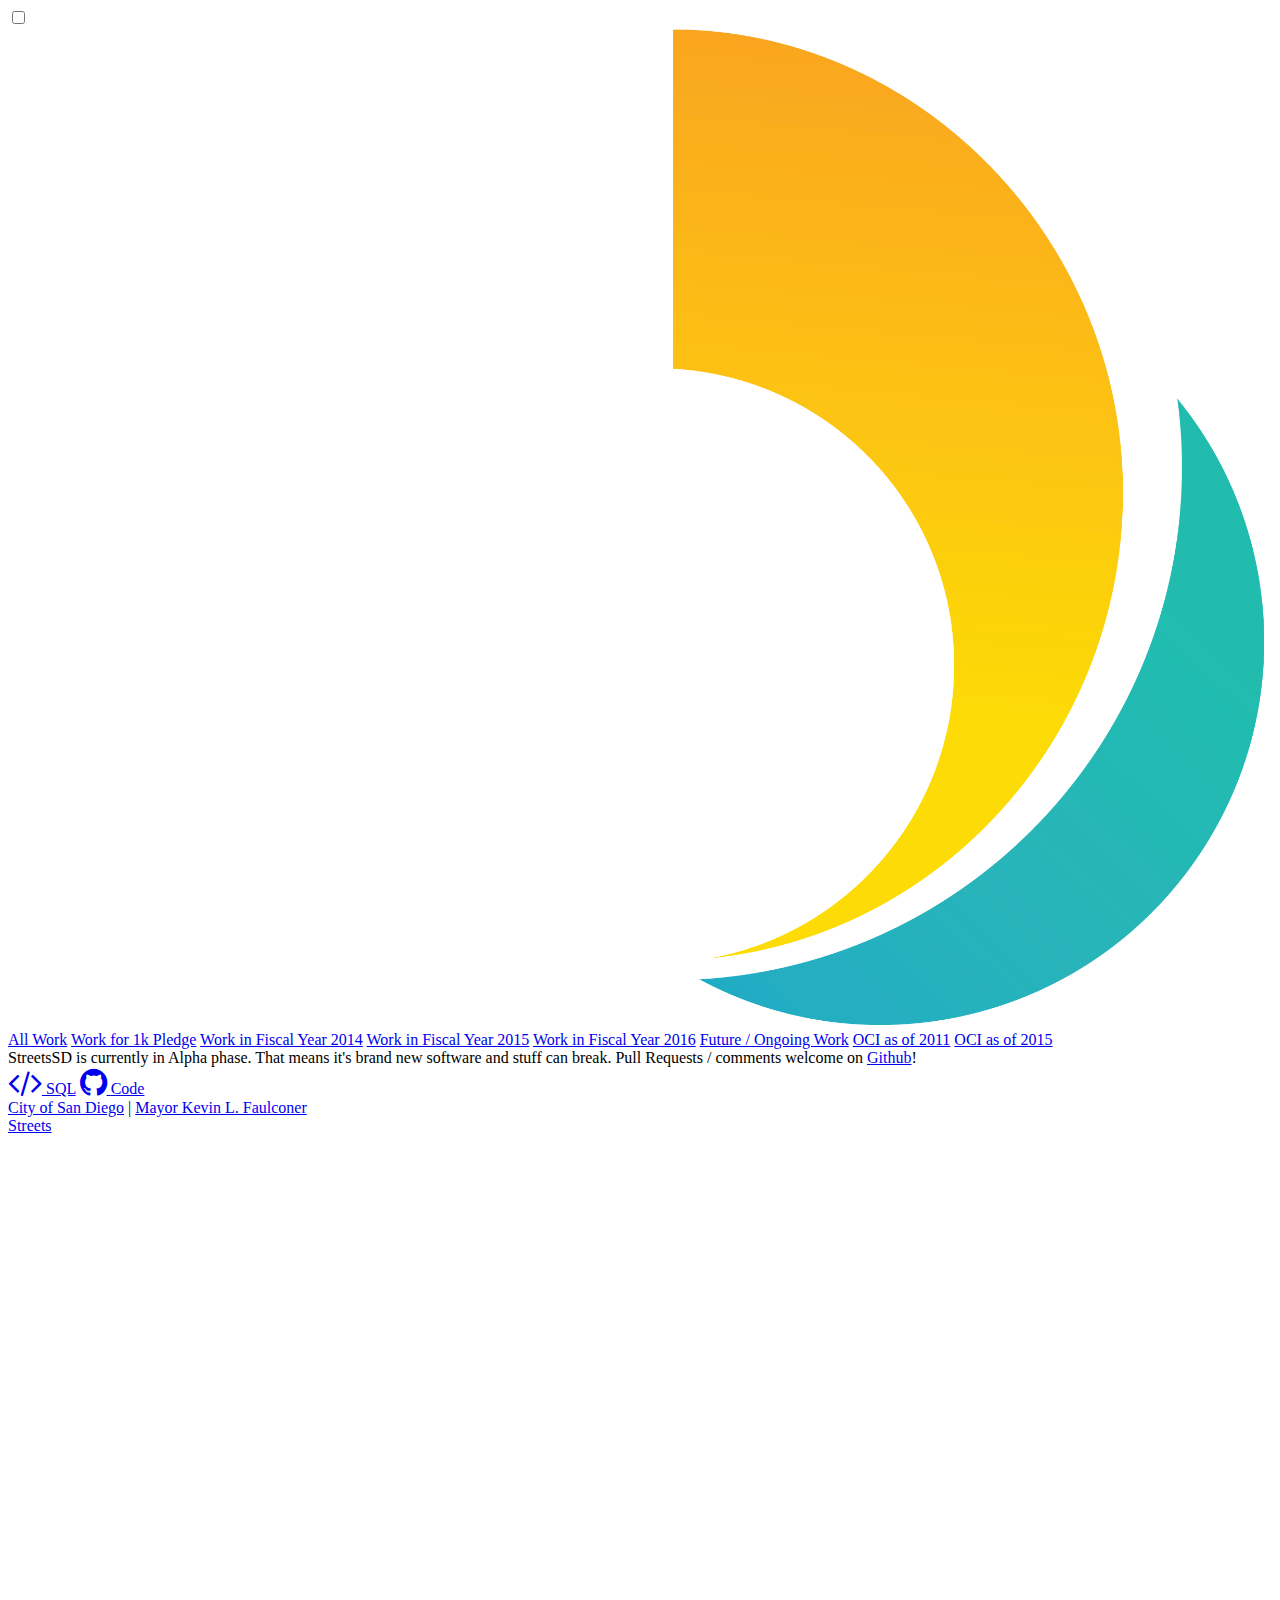
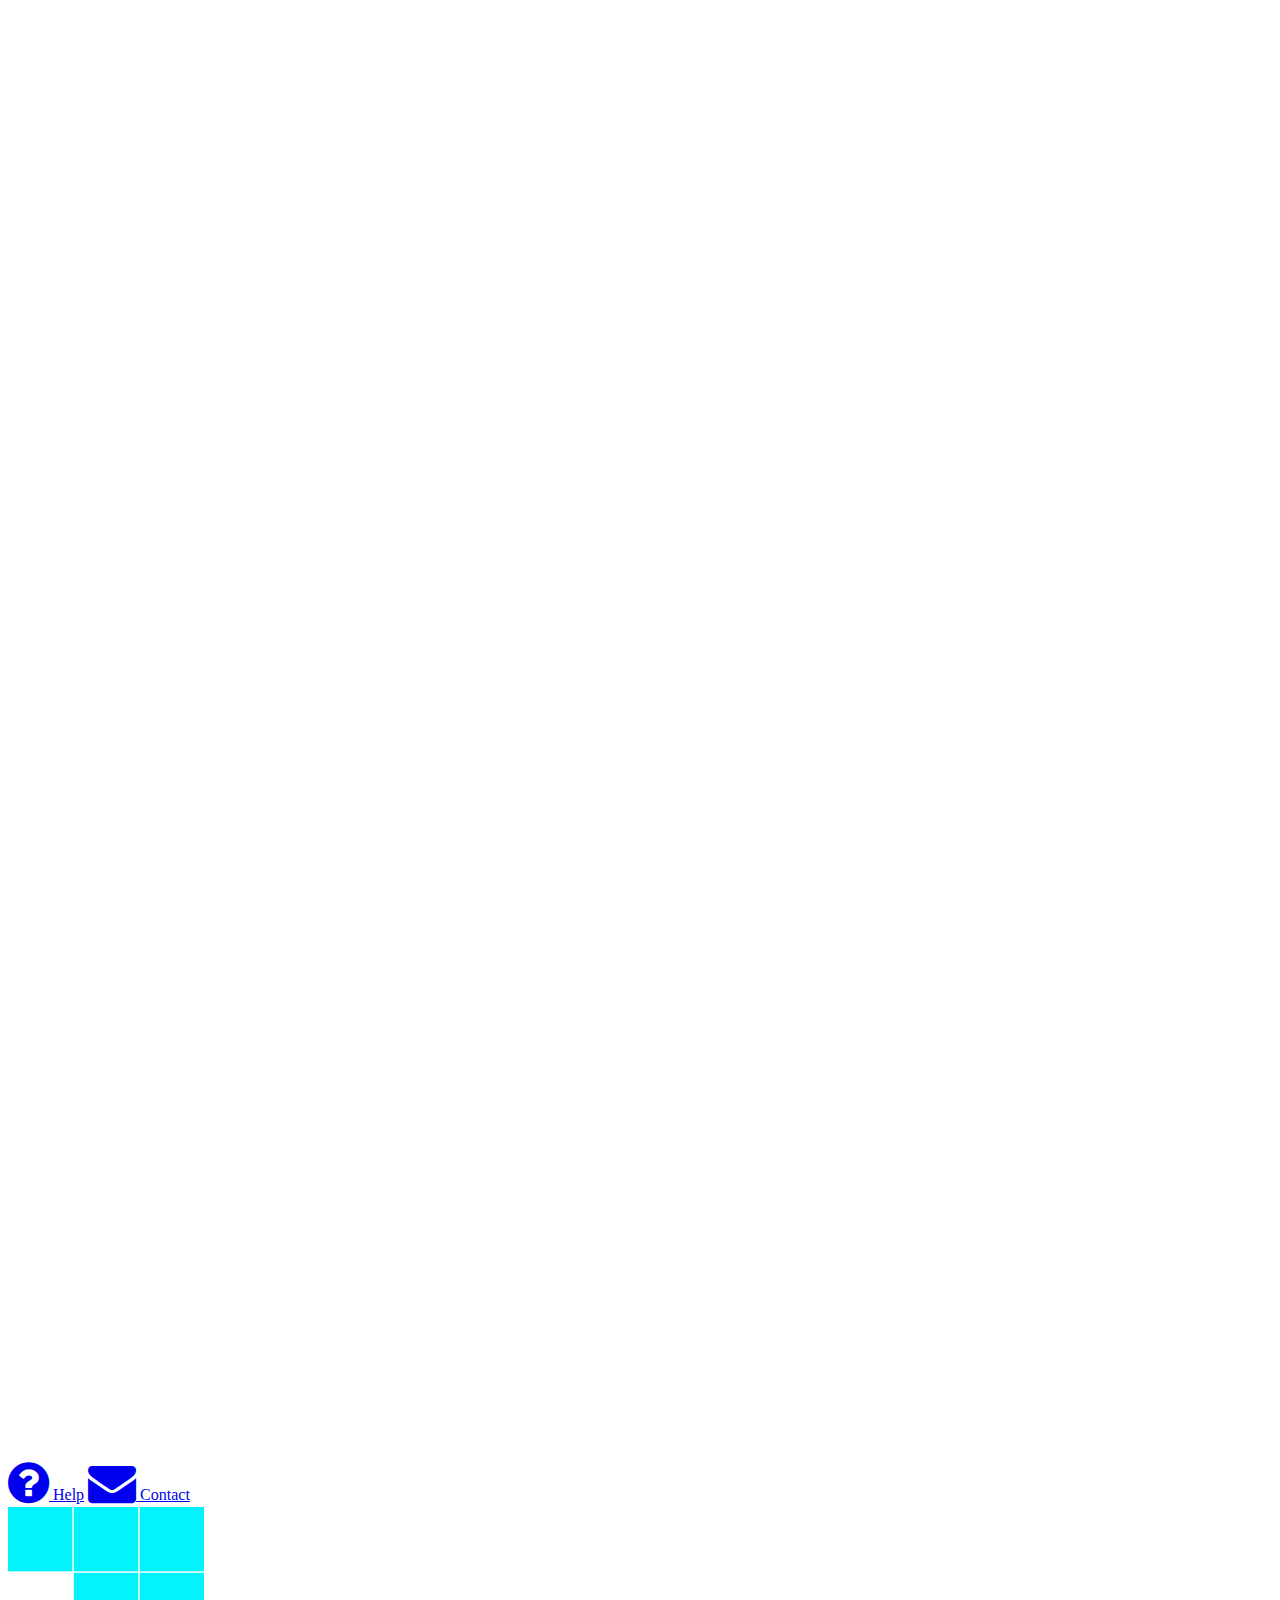
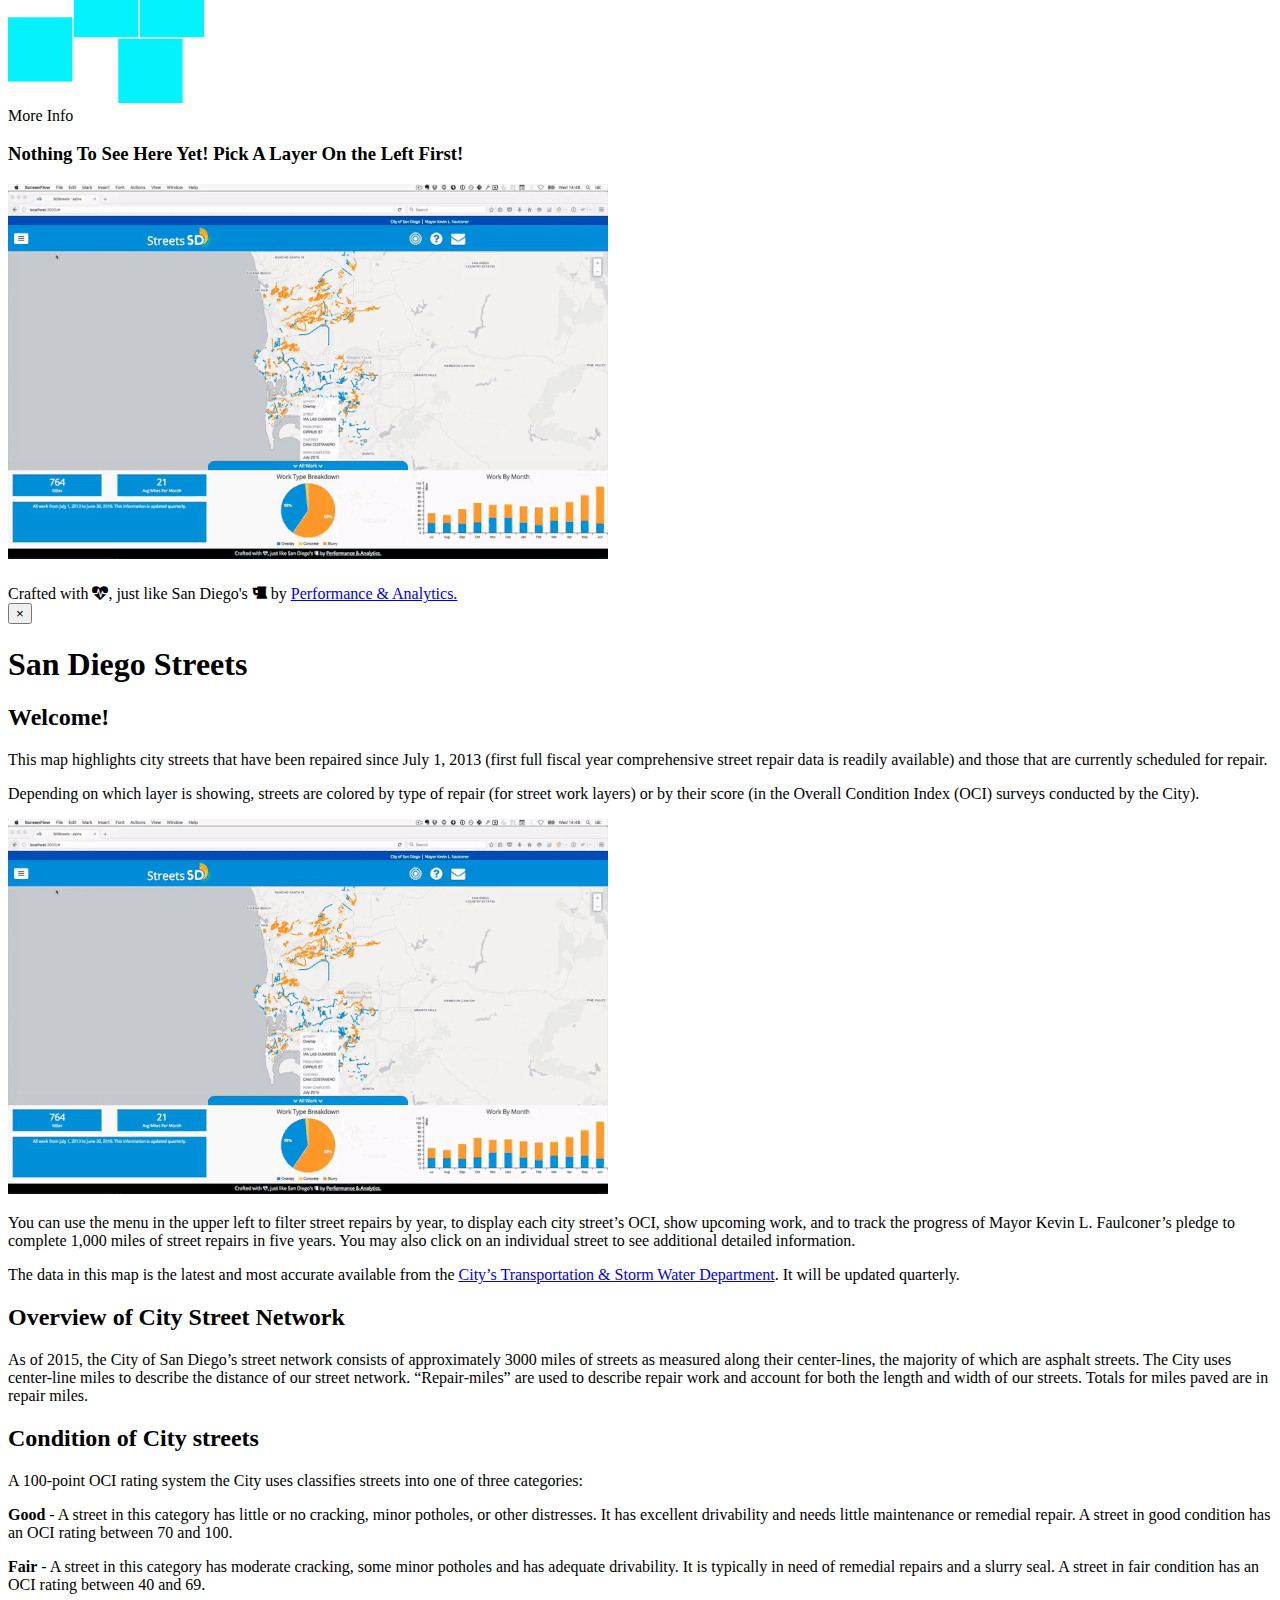
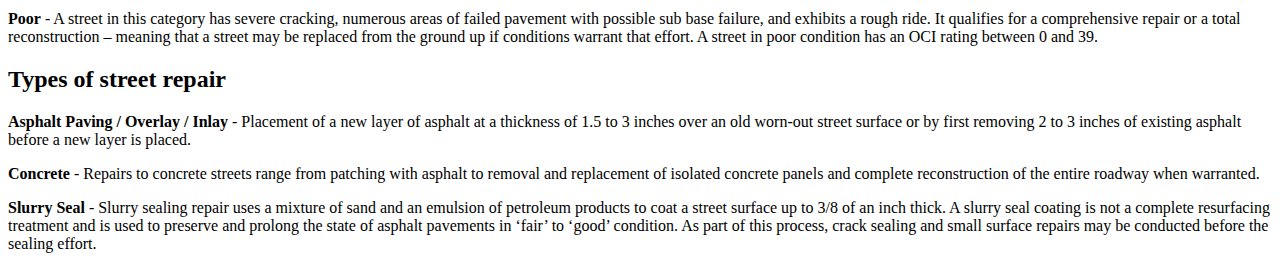
==== commit 2ac9afad: "Update 2016-10-20T22:20:48.746Z" ====
--- a/index.html
+++ b/index.html
@@ -2,4 +2,4 @@
     new Date().getTime(),event:'gtm.js'});var f=d.getElementsByTagName(s)[0],
     j=d.createElement(s),dl=l!='dataLayer'?'&l='+l:'';j.async=true;j.src=
     '//www.googletagmanager.com/gtm.js?id='+i+dl;f.parentNode.insertBefore(j,f);
-    })(window,document,'script','dataLayer','GTM-M3J864');</script><!--[if lt IE 8]><p class="browserupgrade">You are using an <strong>outdated</strong> browser. Please <a href="http://browsehappy.com/">upgrade your browser</a> to improve your experience.</p><![endif]--><input type=checkbox class=sidebar-checkbox id=sidebar-checkbox><div class=sidebar id=sidebar><div class=sidebar-item><img src=/assets/images/sdlogo.png alt="City of San Diego Logo" width="100%"></div><nav class=sidebar-nav id=layer-selector><a class="sidebar-nav-item layer-opt" href=# data-sublayer=0 data-ops=typeBreakdown,workByMonth,bigNumbers data-sql=1 data-start=2013-07-01 data-end=lqEnd id=all-work>All Work</a> <a class="sidebar-nav-item layer-opt" href=# data-sublayer=0 data-ops=typeBreakdown,progress,bigNumbers data-sql=1 data-start=2015-07-01 data-end=lqEnd id=work-1k-pledge>Work for 1k Pledge</a> <a class="sidebar-nav-item layer-opt" href=# data-sublayer=0 data-ops=typeBreakdown,workByMonth,bigNumbers data-sql=1 data-start=2013-07-01 data-end=2014-06-31 id=work-fy-2014>Work in Fiscal Year 2014</a> <a class="sidebar-nav-item layer-opt" href=# data-sublayer=0 data-ops=typeBreakdown,workByMonth,bigNumbers data-sql=1 data-start=2014-07-01 data-end=2015-06-31 id=work-fy-2015>Work in Fiscal Year 2015</a> <a class="sidebar-nav-item layer-opt" href=# data-sublayer=0 data-ops=typeBreakdown,workByMonth,bigNumbers data-sql=1 data-start=2015-07-01 data-end=lqEnd id=work-fy-2016>Work in Fiscal Year 2016</a> <a class="sidebar-nav-item layer-opt" href=# data-sublayer=0 data-ops=calcTDistance,typeBreakdown data-sql=1 data-start=lqEnd id=future-work>Future / Ongoing Work</a> <a class="sidebar-nav-item layer-opt" href=# data-sublayer=1 data-ops=ociBreakdown data-sql=1 id=oci-2011>OCI as of 2011</a> <a class="sidebar-nav-item layer-opt" href=# data-sublayer=1 data-ops=ociBreakdown data-sql=1 id=oci-2015>OCI as of 2015</a></nav><div class=sidebar-item>StreetsSD is currently in Alpha phase. That means it's brand new software and stuff can break. Pull Requests / comments welcome on <a href=https://github.com/cityofsandiego/streetssd target=_blank>Github</a>!</div><div class="sidebar-item social-links"><a href=https://developer.mozilla.org/en-US/docs/Tools/Web_Console/Opening_the_Web_Console target=_blank title="If you turn on the console log, you can see the sql queries."><i class="fa fa-2x fa-code"></i> <span class=noshow>SQL</span></a> <a href=https://github.com/cityofsandiego/streetssd target=_blank title=Github><i class="fa fa-2x fa-github"></i> <span class=noshow>Code</span></a></div></div><div class=wrap><nav id=sd-bar class="navbar navbar-fixed-top" role=navigation><div class=container><div class="col-md-6 col-md-offset-6 text-right"><a href=http://sandiego.gov target=_blank title="San Diego Main Site">City of San Diego</a> | <a href=http://sandiego.gov/mayor target=_blank title="San Diego Mayor Kevin L. Faulconer">Mayor Kevin L. Faulconer</a></div></div></nav><nav id=sd-top-nav class="navbar navbar-default sd-navbar-top navbar-fixed-top" role=navigation><div class=container><div class="navbar-header col-md-6 col-sm-6 col-xs-11"><a class=navbar-brand href="/"><span id=title class="col-md-6 col-sm-6 col-xs-6">Streets</span> <span id=logo class="col-md-6 col-sm-6 col-xs-6"><img class=logo src=/assets/images/sdlogo.png alt=SDStreets></span></a></div><div class="other-section col-md-6 col-sm-6 col-xs-1 masthead-title text-right"><a title="Zoom to my current location" id=find-me-link href=#><i class="fa fa-3x fa-bullseye"></i> <span class=noshow>Find Me</span></a> <a id=help-link href=#helpModal class=modal-link title=Help><i class="fa fa-3x fa-question-circle question-help"></i> <span class=noshow>Help</span></a> <a id=contact-link class="" href="http://apps.sandiego.gov/streetdiv/" title="Report a Street Issue" target=_blank><i class="fa fa-3x fa-envelope contact-link"></i> <span class=noshow>Contact</span></a></div></div></nav><div class="container-fluid map-container content"><div id=map><div class=loader><img src="/assets/images/loader.gif"></div></div><div id=bottom-bar class=col-md-12><div id=bottom-bar-tab class="tab col-md-4 col-md-offset-4">More Info</div><div id=bottom-bar-content class="col-md-12 tab-content"><div class=row><div id=blank-intro class=col-md-12><h3>Nothing To See Here Yet! Pick A Layer On the Left First!</h3><img src="/assets/images/howto.gif"></div><div id=helper_box class="col-md-4 helper-box"><div class="row helper-box-section-row bignums"><div id=bignum-left class="col-md-6 helper-box-subsection left"><div class=subsection-inner><h5 class=data-value></h5><div class=data-desc></div></div></div><div id=bignum-right class="col-md-6 helper-box-subsection right"><div class=subsection-inner><h5 class=data-value></h5><div class=data-desc></div></div></div></div><div class="row helper-box-section-row desc"><div id=helper_box_bottom class="col-md-12 helper-box-subsection"><div class=subsection-inner><div id=all-work class=helper_section style=display:none><p>All work from July 1, 2013 to <span class=lqEnd></span>. This information is updated quarterly.</p></div><div id=work-1k-pledge class=helper_section style=display:none><p>Mayor Kevin L. Faulconer has pledged to repair 1,000 miles of streets over the next 5 years -- through Fiscal Year 2020. This shows all work from July 1, 2015 to <span class=lqEnd></span>. This information is updated quarterly.</p></div><div id=work-fy-2014 class=helper_section style=display:none><p>All work from July 1, 2013 to June 30, 2014.</p></div><div id=work-fy-2015 class=helper_section style=display:none><p>All work from July 1, 2014 to June 30, 2015.</p></div><div id=work-fy-2016 class=helper_section style=display:none><p>All work from July 1, 2015 to <span class=lqEnd></span>.</p></div><div id=future-work class=helper_section style=display:none><p>This shows street repairs currently planned over the next several years and may include streets currently being repaired. Additional miles of repairs will be added as more streets are identified. The exact amount of mileage repaired in future years will depend on annual budgets and funds.</p></div><div id=oci-2011 class=helper_section style=display:none><p>The City performed a street condition survey in 2011, assigning an Overall Condition Index (OCI) number to each street. OCI is only one of many factors to determine the order of street repairs. OCI is not available for paved alleys, private or military streets or streets the City was unable to survey due to closures.</p></div><div id=oci-2015 class=helper_section style=display:none><p>The City performed a street condition survey in 2015, assigning an Overall Condition Index (OCI) number to each street. OCI is only one of many factors to determine the order of street repairs. OCI is not available for private or military streets or streets the City was unable to survey due to closures.</p></div></div></div></div></div><div id=chart_box_1 class="col-md-4 chart-box"><div id=chart-title-1 class=chart-title><h4></h4></div><div id=chart-container-1 class=chart-container></div></div><div id=chart_box_2 class="col-md-4 chart-box"><div id=chart-title-2 class=chart-title><h4></h4></div><div id=chart-container-2 class=chart-container></div></div></div></div></div><div id=footer-bar><div class=row><div class=col-md-12>Crafted with <i class="fa fa-heartbeat"></i>, just like San Diego's <i class="fa fa-beer"></i> by <a href=http://www.sandiego.gov/pad target=_blank>Performance & Analytics.</a></div></div></div></div></div><label for=sidebar-checkbox class=sidebar-toggle></label><script src=//ajax.googleapis.com/ajax/libs/jquery/1.11.2/jquery.min.js></script><script src=http://libs.cartocdn.com/cartodb.js/v3/3.15/cartodb.js></script><script src=/assets/javascript/vendor.min.59eb1e65.js></script><script src=/assets/javascript/all.min.eef031c5.js></script><script>(function(){var qs,js,q,s,d=document,gi=d.getElementById,ce=d.createElement,gt=d.getElementsByTagName,id='typef_orm',b='https://s3-eu-west-1.amazonaws.com/share.typeform.com/';if(!gi.call(d,id)){js=ce.call(d,'script');js.id=id;js.src=b+'share.js';q=gt.call(d,'script')[0];q.parentNode.insertBefore(js,q)}})()</script><div class="modal fade" id=helpModal tabindex=-1 role=dialog aria-labelledby=helpModal><div class=modal-dialog role=document><div class=modal-content><div class=modal-header><button type=button class=close data-dismiss=modal aria-label=Close><span aria-hidden=true>&times;</span></button><h1 class=modal-title id=Title>San Diego Streets</h1></div><div class=modal-body><h2>Welcome!</h2><p>This map highlights city streets that have been repaired since July 1, 2013 (first full fiscal year comprehensive street repair data is readily available) and those that are currently scheduled for repair.</p><p>Depending on which layer is showing, streets are colored by type of repair (for street work layers) or by their score (in the Overall Condition Index (OCI) surveys conducted by the City).</p><p><img id=howto-gif src=assets/images/howto.gif title="How To" alt="How To Use SDStreets"></p><p>You can use the menu in the upper left to filter street repairs by year, to display each city street’s OCI, show upcoming work, and to track the progress of Mayor Kevin L. Faulconer’s pledge to complete 1,000 miles of street repairs in five years. You may also click on an individual street to see additional detailed information.</p><p>The data in this map is the latest and most accurate available from the <a href=http://www.sandiego.gov/tsw target=_blank title="San Diego Transportation and Storm Water Department">City&rsquo;s Transportation &amp; Storm Water Department</a>. It will be updated quarterly.</p><h2>Overview of City Street Network</h2><p>As of 2015, the City of San Diego’s street network consists of approximately 3000 miles of streets as measured along their center-lines, the majority of which are asphalt streets. The City uses center-line miles to describe the distance of our street network. “Repair-miles” are used to describe repair work and account for both the length and width of our streets. Totals for miles paved are in repair miles.</p><p><span id=condition></span></p><h2>Condition of City streets</h2><p></p><p>A 100-point OCI rating system the City uses classifies streets into one of three categories:</p><p><span id=condition-good><strong>Good</strong> - A street in this category has little or no cracking, minor potholes, or other distresses. It has excellent drivability and needs little maintenance or remedial repair. A street in good condition has an OCI rating between 70 and 100.</span></p><p><span id=condition-fair><strong>Fair</strong> - A street in this category has moderate cracking, some minor potholes and has adequate drivability. It is typically in need of remedial repairs and a slurry seal. A street in fair condition has an OCI rating between 40 and 69.</span></p><p><span id=condition-poor><strong>Poor</strong> - A street in this category has severe cracking, numerous areas of failed pavement with possible sub base failure, and exhibits a rough ride. It qualifies for a comprehensive repair or a total reconstruction – meaning that a street may be replaced from the ground up if conditions warrant that effort. A street in poor condition has an OCI rating between 0 and 39.</span></p><p><span id=street-rep></span></p><h2>Types of street repair</h2><p></p><p><span id=street-rep-asphalt><strong>Asphalt Paving / Overlay / Inlay</strong> - Placement of a new layer of asphalt at a thickness of 1.5 to 3 inches over an old worn-out street surface or by first removing 2 to 3 inches of existing asphalt before a new layer is placed.</span></p><p><span id=street-rep-concrete><strong>Concrete</strong> - Repairs to concrete streets range from patching with asphalt to removal and replacement of isolated concrete panels and complete reconstruction of the entire roadway when warranted.</span></p><p><span id=street-rep-slurry><strong>Slurry Seal</strong> - Slurry sealing repair uses a mixture of sand and an emulsion of petroleum products to coat a street surface up to 3/8 of an inch thick. A slurry seal coating is not a complete resurfacing treatment and is used to preserve and prolong the state of asphalt pavements in ‘fair’ to ‘good’ condition. As part of this process, crack sealing and small surface repairs may be conducted before the sealing effort.</span></p></div></div></div></div></body></html>+    })(window,document,'script','dataLayer','GTM-M3J864');</script><!--[if lt IE 8]><p class="browserupgrade">You are using an <strong>outdated</strong> browser. Please <a href="http://browsehappy.com/">upgrade your browser</a> to improve your experience.</p><![endif]--><input type=checkbox class=sidebar-checkbox id=sidebar-checkbox><div class=sidebar id=sidebar><div class=sidebar-item><img src=/assets/images/sdlogo.png alt="City of San Diego Logo" width="100%"></div><nav class=sidebar-nav id=layer-selector><a class="sidebar-nav-item layer-opt" href=# data-sublayer=0 data-ops=typeBreakdown,workByMonth,bigNumbers data-sql=1 data-start=2013-07-01 data-end=lqEnd id=all-work>All Work</a> <a class="sidebar-nav-item layer-opt" href=# data-sublayer=0 data-ops=typeBreakdown,progress,bigNumbers data-sql=1 data-start=2015-07-01 data-end=lqEnd id=work-1k-pledge>Work for 1k Pledge</a> <a class="sidebar-nav-item layer-opt" href=# data-sublayer=0 data-ops=typeBreakdown,workByMonth,bigNumbers data-sql=1 data-start=2013-07-01 data-end=2014-06-31 id=work-fy-2014>Work in Fiscal Year 2014</a> <a class="sidebar-nav-item layer-opt" href=# data-sublayer=0 data-ops=typeBreakdown,workByMonth,bigNumbers data-sql=1 data-start=2014-07-01 data-end=2015-06-31 id=work-fy-2015>Work in Fiscal Year 2015</a> <a class="sidebar-nav-item layer-opt" href=# data-sublayer=0 data-ops=typeBreakdown,workByMonth,bigNumbers data-sql=1 data-start=2015-07-01 data-end=2016-06-31 id=work-fy-2016>Work in Fiscal Year 2016</a> <a class="sidebar-nav-item layer-opt" href=# data-sublayer=0 data-ops=calcTDistance,typeBreakdown data-sql=1 data-start=lqEnd id=future-work>Future / Ongoing Work</a> <a class="sidebar-nav-item layer-opt" href=# data-sublayer=1 data-ops=ociBreakdown data-sql=1 id=oci-2011>OCI as of 2011</a> <a class="sidebar-nav-item layer-opt" href=# data-sublayer=1 data-ops=ociBreakdown data-sql=1 id=oci-2015>OCI as of 2015</a></nav><div class=sidebar-item>StreetsSD is currently in Alpha phase. That means it's brand new software and stuff can break. Pull Requests / comments welcome on <a href=https://github.com/cityofsandiego/streetssd target=_blank>Github</a>!</div><div class="sidebar-item social-links"><a href=https://developer.mozilla.org/en-US/docs/Tools/Web_Console/Opening_the_Web_Console target=_blank title="If you turn on the console log, you can see the sql queries."><i class="fa fa-2x fa-code"></i> <span class=noshow>SQL</span></a> <a href=https://github.com/cityofsandiego/streetssd target=_blank title=Github><i class="fa fa-2x fa-github"></i> <span class=noshow>Code</span></a></div></div><div class=wrap><nav id=sd-bar class="navbar navbar-fixed-top" role=navigation><div class=container><div class="col-md-6 col-md-offset-6 text-right"><a href=http://sandiego.gov target=_blank title="San Diego Main Site">City of San Diego</a> | <a href=http://sandiego.gov/mayor target=_blank title="San Diego Mayor Kevin L. Faulconer">Mayor Kevin L. Faulconer</a></div></div></nav><nav id=sd-top-nav class="navbar navbar-default sd-navbar-top navbar-fixed-top" role=navigation><div class=container><div class="navbar-header col-md-6 col-sm-6 col-xs-11"><a class=navbar-brand href="/"><span id=title class="col-md-6 col-sm-6 col-xs-6">Streets</span> <span id=logo class="col-md-6 col-sm-6 col-xs-6"><img class=logo src=/assets/images/sdlogo.png alt=SDStreets></span></a></div><div class="other-section col-md-6 col-sm-6 col-xs-1 masthead-title text-right"><a id=help-link href=#helpModal class=modal-link title=Help><i class="fa fa-3x fa-question-circle question-help"></i> <span class=noshow>Help</span></a> <a id=contact-link class="" href="http://apps.sandiego.gov/streetdiv/" title="Report a Street Issue" target=_blank><i class="fa fa-3x fa-envelope contact-link"></i> <span class=noshow>Contact</span></a></div></div></nav><div class="container-fluid map-container content"><div id=map><div class=loader><img src="/assets/images/loader.gif"></div></div><div id=bottom-bar class=col-md-12><div id=bottom-bar-tab class="tab col-md-4 col-md-offset-4">More Info</div><div id=bottom-bar-content class="col-md-12 tab-content"><div class=row><div id=blank-intro class=col-md-12><h3>Nothing To See Here Yet! Pick A Layer On the Left First!</h3><img src="/assets/images/howto.gif"></div><div id=helper_box class="col-md-4 helper-box"><div class="row helper-box-section-row bignums"><div id=bignum-left class="col-md-6 helper-box-subsection left"><div class=subsection-inner><h5 class=data-value></h5><div class=data-desc></div></div></div><div id=bignum-right class="col-md-6 helper-box-subsection right"><div class=subsection-inner><h5 class=data-value></h5><div class=data-desc></div></div></div></div><div class="row helper-box-section-row desc"><div id=helper_box_bottom class="col-md-12 helper-box-subsection"><div class=subsection-inner><div id=all-work class=helper_section style=display:none><p>All work from July 1, 2013 to <span class=lqEnd></span>. This information is updated quarterly.</p></div><div id=work-1k-pledge class=helper_section style=display:none><p>Mayor Kevin L. Faulconer has pledged to repair 1,000 miles of streets over the next 5 years -- through Fiscal Year 2020. This shows all work from July 1, 2015 to <span class=lqEnd></span>. This information is updated quarterly.</p></div><div id=work-fy-2014 class=helper_section style=display:none><p>All work from July 1, 2013 to June 30, 2014.</p></div><div id=work-fy-2015 class=helper_section style=display:none><p>All work from July 1, 2014 to June 30, 2015.</p></div><div id=work-fy-2016 class=helper_section style=display:none><p>All work from July 1, 2015 to June 30, 2016.</p></div><div id=future-work class=helper_section style=display:none><p>This shows street repairs currently planned over the next several years and may include streets currently being repaired. Additional miles of repairs will be added as more streets are identified. The exact amount of mileage repaired in future years will depend on annual budgets and funds.</p></div><div id=oci-2011 class=helper_section style=display:none><p>The City performed a street condition survey in 2011, assigning an Overall Condition Index (OCI) number to each street. OCI is only one of many factors to determine the order of street repairs. OCI is not available for paved alleys, private or military streets or streets the City was unable to survey due to closures.</p></div><div id=oci-2015 class=helper_section style=display:none><p>The City performed a street condition survey in 2015, assigning an Overall Condition Index (OCI) number to each street. OCI is only one of many factors to determine the order of street repairs. OCI is not available for private or military streets or streets the City was unable to survey due to closures.</p></div></div></div></div></div><div id=chart_box_1 class="col-md-4 chart-box"><div id=chart-title-1 class=chart-title><h4></h4></div><div id=chart-container-1 class=chart-container></div></div><div id=chart_box_2 class="col-md-4 chart-box"><div id=chart-title-2 class=chart-title><h4></h4></div><div id=chart-container-2 class=chart-container></div></div></div></div></div><div id=footer-bar><div class=row><div class=col-md-12>Crafted with <i class="fa fa-heartbeat"></i>, just like San Diego's <i class="fa fa-beer"></i> by <a href=http://www.sandiego.gov/pad target=_blank>Performance & Analytics.</a></div></div></div></div></div><label for=sidebar-checkbox class=sidebar-toggle></label><script src=//ajax.googleapis.com/ajax/libs/jquery/1.11.2/jquery.min.js></script><script src=http://libs.cartocdn.com/cartodb.js/v3/3.15/cartodb.js></script><script src=/assets/javascript/vendor.min.59eb1e65.js></script><script src=/assets/javascript/all.min.7265f352.js></script><script>(function(){var qs,js,q,s,d=document,gi=d.getElementById,ce=d.createElement,gt=d.getElementsByTagName,id='typef_orm',b='https://s3-eu-west-1.amazonaws.com/share.typeform.com/';if(!gi.call(d,id)){js=ce.call(d,'script');js.id=id;js.src=b+'share.js';q=gt.call(d,'script')[0];q.parentNode.insertBefore(js,q)}})()</script><div class="modal fade" id=helpModal tabindex=-1 role=dialog aria-labelledby=helpModal><div class=modal-dialog role=document><div class=modal-content><div class=modal-header><button type=button class=close data-dismiss=modal aria-label=Close><span aria-hidden=true>&times;</span></button><h1 class=modal-title id=Title>San Diego Streets</h1></div><div class=modal-body><h2>Welcome!</h2><p>This map highlights city streets that have been repaired since July 1, 2013 (first full fiscal year comprehensive street repair data is readily available) and those that are currently scheduled for repair.</p><p>Depending on which layer is showing, streets are colored by type of repair (for street work layers) or by their score (in the Overall Condition Index (OCI) surveys conducted by the City).</p><p><img id=howto-gif src=assets/images/howto.gif title="How To" alt="How To Use SDStreets"></p><p>You can use the menu in the upper left to filter street repairs by year, to display each city street’s OCI, show upcoming work, and to track the progress of Mayor Kevin L. Faulconer’s pledge to complete 1,000 miles of street repairs in five years. You may also click on an individual street to see additional detailed information.</p><p>The data in this map is the latest and most accurate available from the <a href=http://www.sandiego.gov/tsw target=_blank title="San Diego Transportation and Storm Water Department">City&rsquo;s Transportation &amp; Storm Water Department</a>. It will be updated quarterly.</p><h2>Overview of City Street Network</h2><p>As of 2015, the City of San Diego’s street network consists of approximately 3000 miles of streets as measured along their center-lines, the majority of which are asphalt streets. The City uses center-line miles to describe the distance of our street network. “Repair-miles” are used to describe repair work and account for both the length and width of our streets. Totals for miles paved are in repair miles.</p><p><span id=condition></span></p><h2>Condition of City streets</h2><p></p><p>A 100-point OCI rating system the City uses classifies streets into one of three categories:</p><p><span id=condition-good><strong>Good</strong> - A street in this category has little or no cracking, minor potholes, or other distresses. It has excellent drivability and needs little maintenance or remedial repair. A street in good condition has an OCI rating between 70 and 100.</span></p><p><span id=condition-fair><strong>Fair</strong> - A street in this category has moderate cracking, some minor potholes and has adequate drivability. It is typically in need of remedial repairs and a slurry seal. A street in fair condition has an OCI rating between 40 and 69.</span></p><p><span id=condition-poor><strong>Poor</strong> - A street in this category has severe cracking, numerous areas of failed pavement with possible sub base failure, and exhibits a rough ride. It qualifies for a comprehensive repair or a total reconstruction – meaning that a street may be replaced from the ground up if conditions warrant that effort. A street in poor condition has an OCI rating between 0 and 39.</span></p><p><span id=street-rep></span></p><h2>Types of street repair</h2><p></p><p><span id=street-rep-asphalt><strong>Asphalt Paving / Overlay / Inlay</strong> - Placement of a new layer of asphalt at a thickness of 1.5 to 3 inches over an old worn-out street surface or by first removing 2 to 3 inches of existing asphalt before a new layer is placed.</span></p><p><span id=street-rep-concrete><strong>Concrete</strong> - Repairs to concrete streets range from patching with asphalt to removal and replacement of isolated concrete panels and complete reconstruction of the entire roadway when warranted.</span></p><p><span id=street-rep-slurry><strong>Slurry Seal</strong> - Slurry sealing repair uses a mixture of sand and an emulsion of petroleum products to coat a street surface up to 3/8 of an inch thick. A slurry seal coating is not a complete resurfacing treatment and is used to preserve and prolong the state of asphalt pavements in ‘fair’ to ‘good’ condition. As part of this process, crack sealing and small surface repairs may be conducted before the sealing effort.</span></p></div></div></div></div></body></html>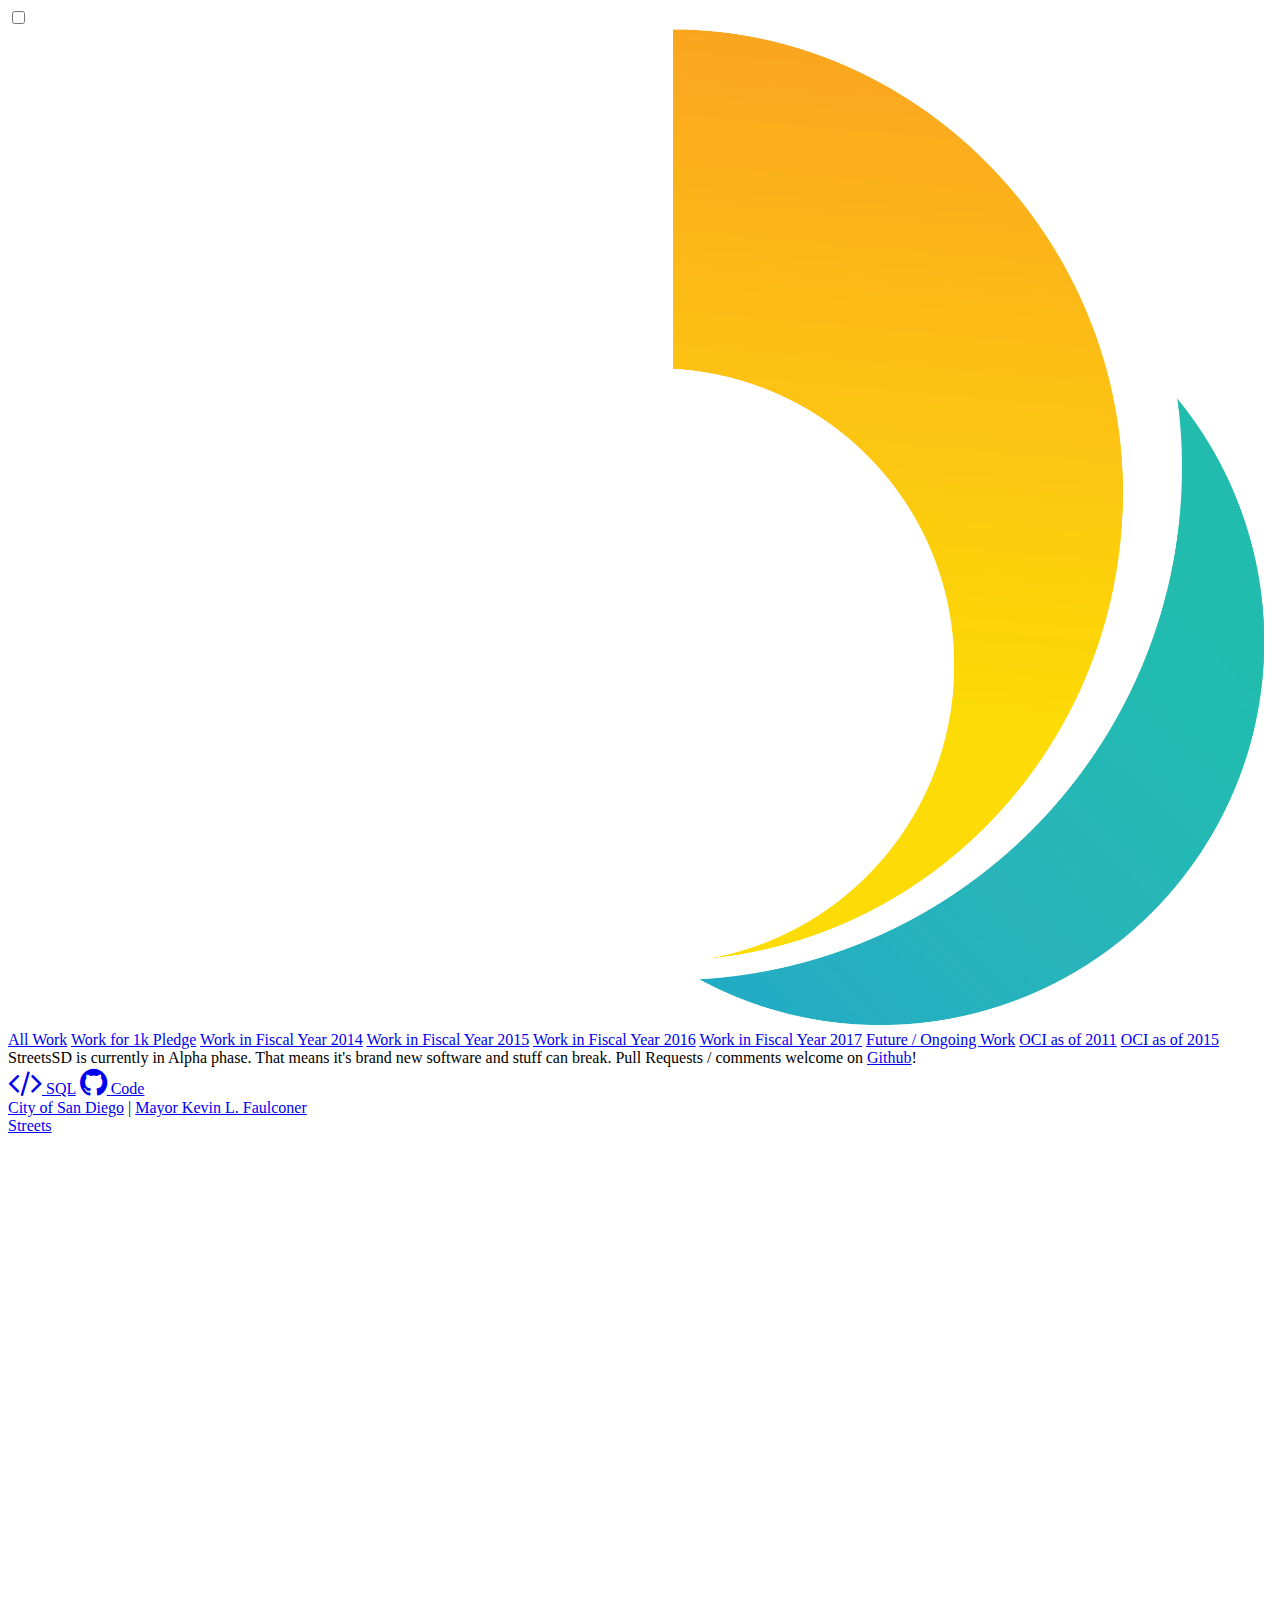
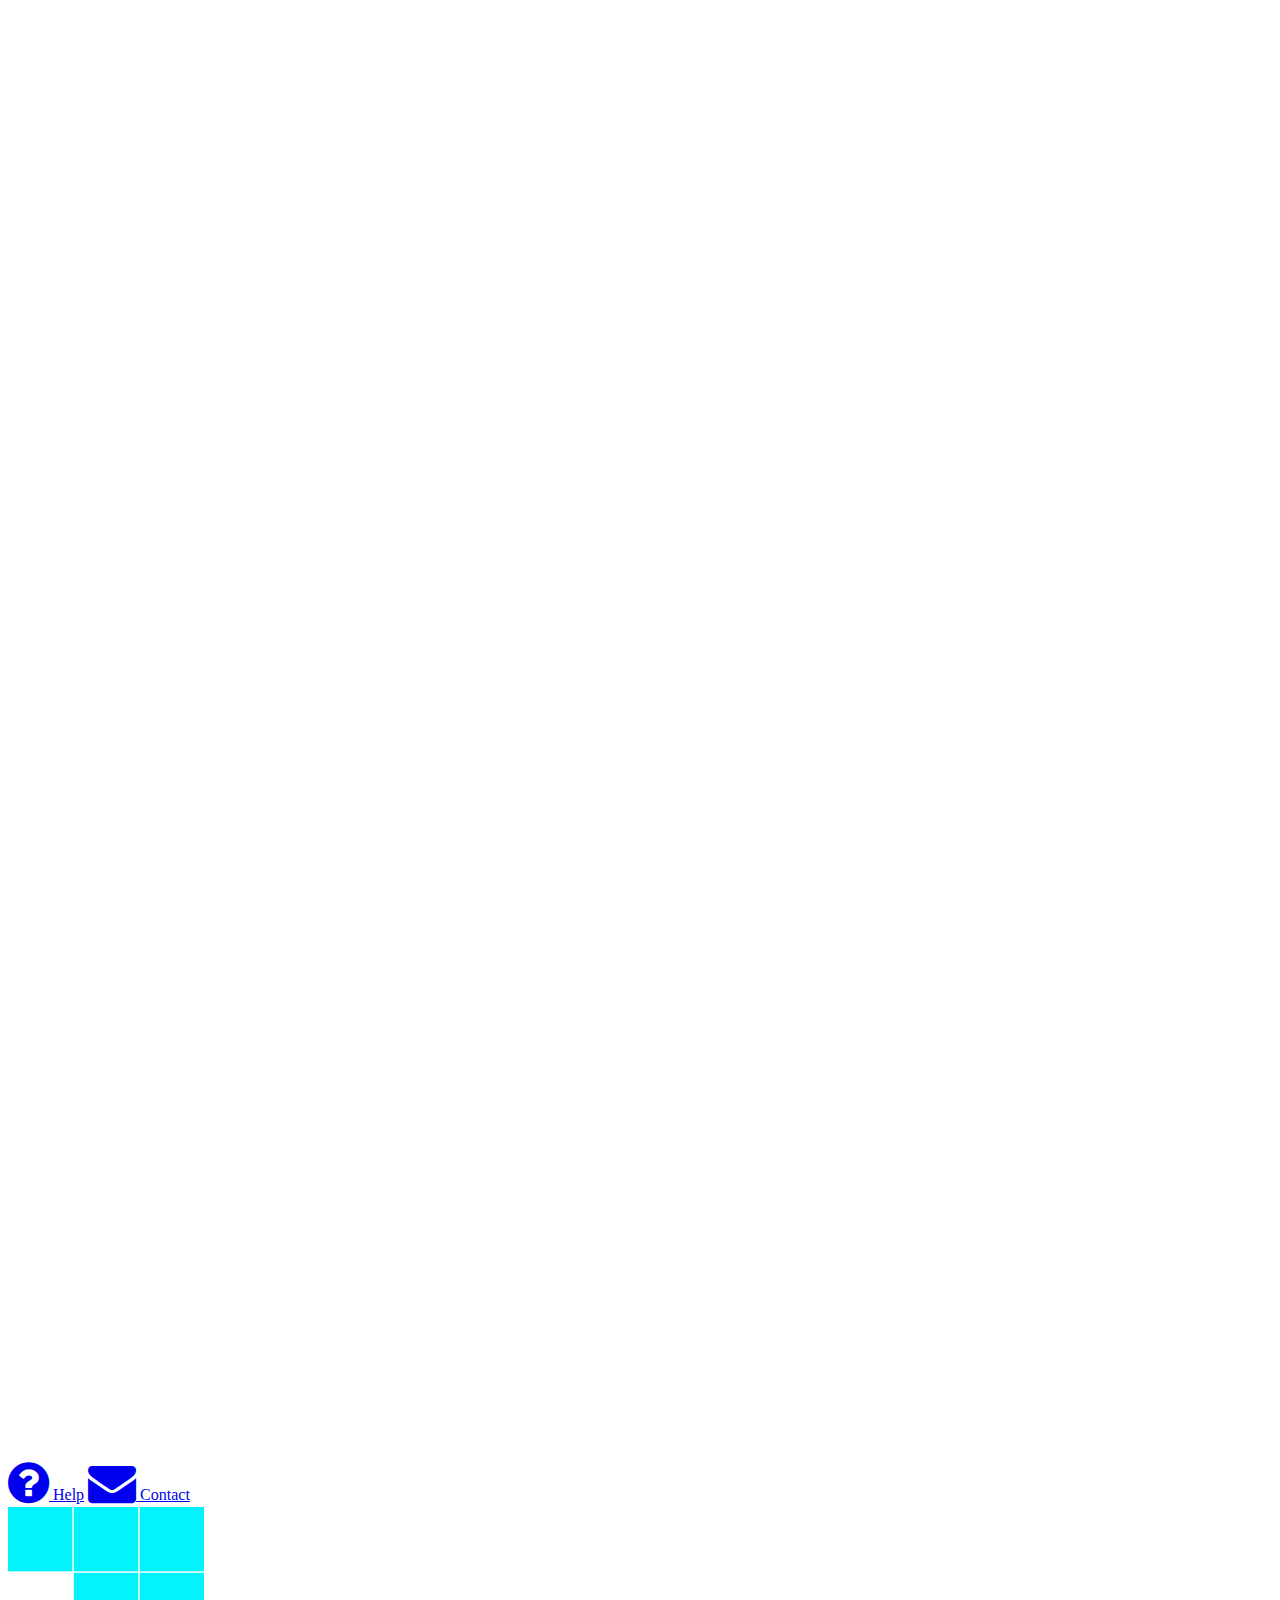
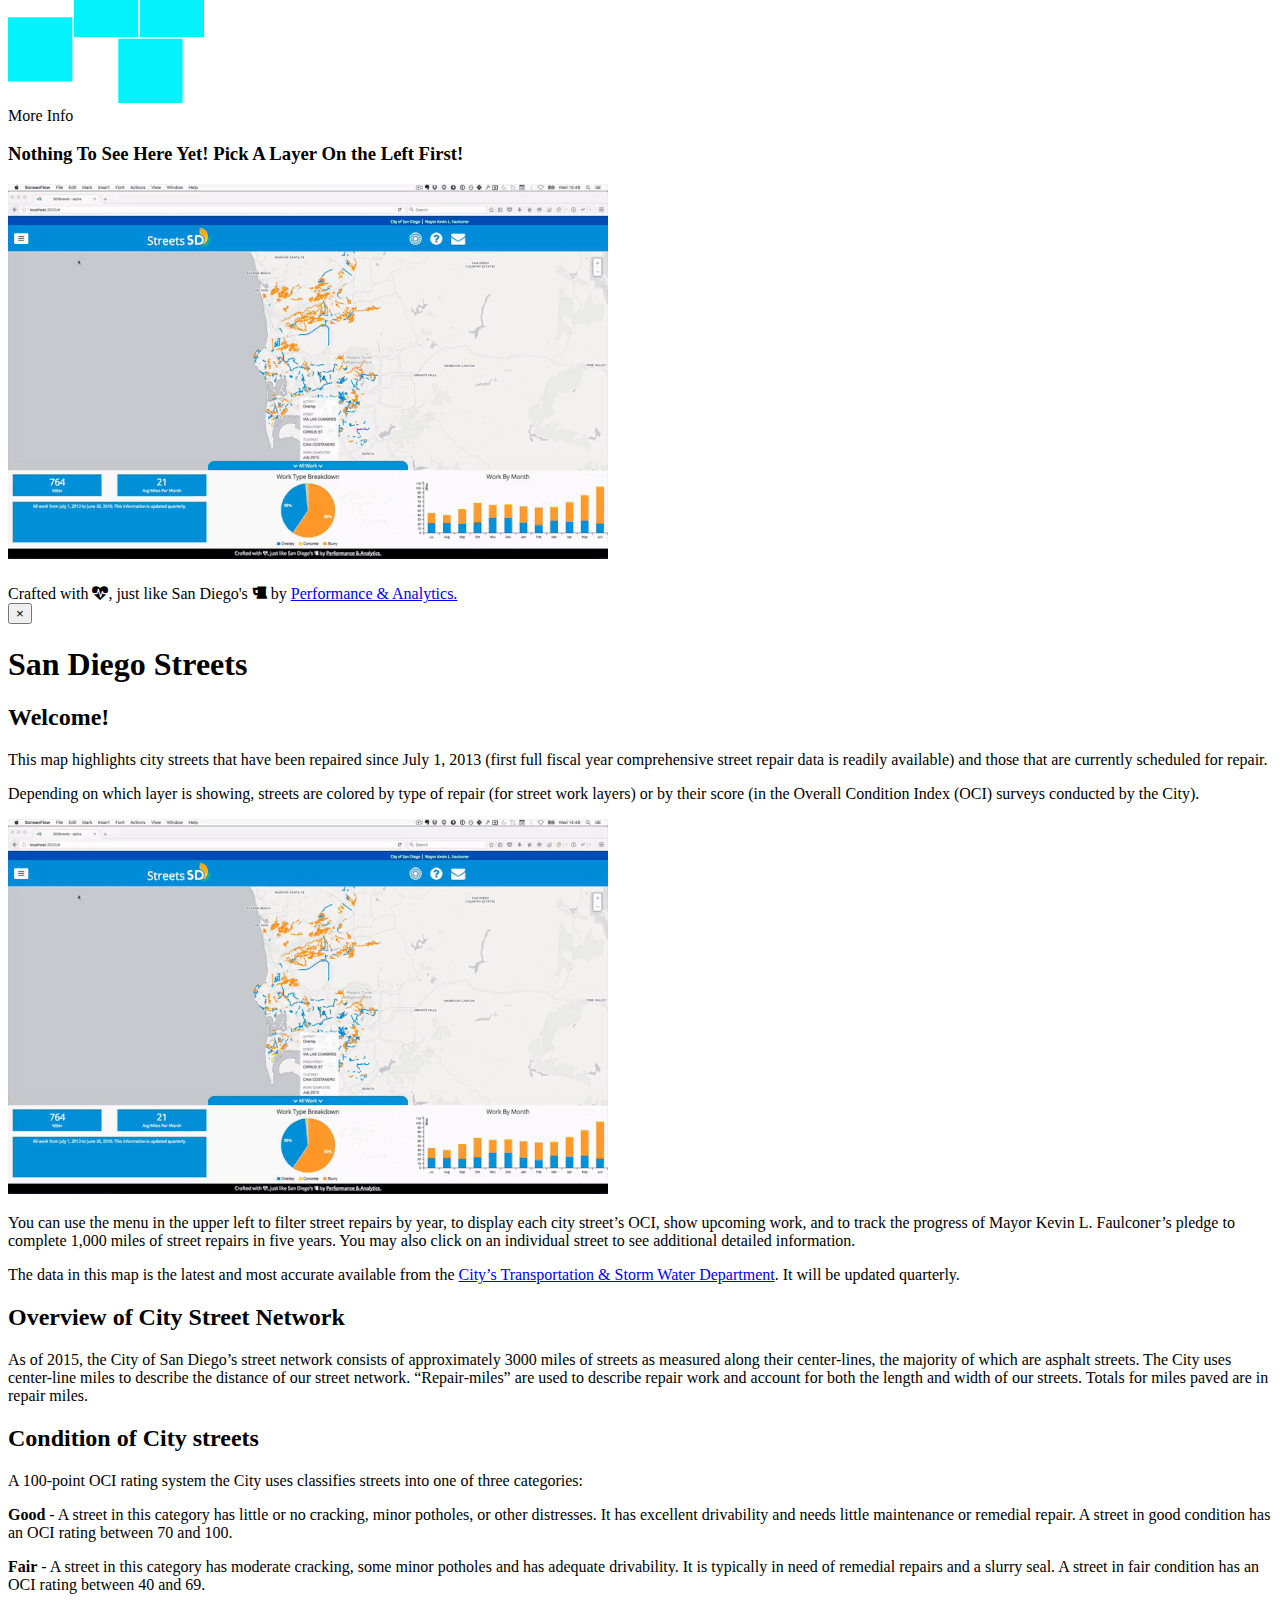
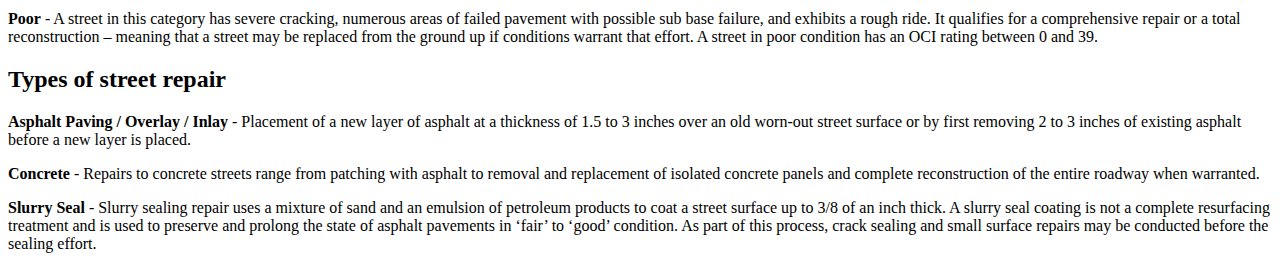
==== commit 2dcfdd45: "Update 2017-01-04T18:50:35.563Z" ====
--- a/index.html
+++ b/index.html
@@ -2,4 +2,4 @@
     new Date().getTime(),event:'gtm.js'});var f=d.getElementsByTagName(s)[0],
     j=d.createElement(s),dl=l!='dataLayer'?'&l='+l:'';j.async=true;j.src=
     '//www.googletagmanager.com/gtm.js?id='+i+dl;f.parentNode.insertBefore(j,f);
-    })(window,document,'script','dataLayer','GTM-M3J864');</script><!--[if lt IE 8]><p class="browserupgrade">You are using an <strong>outdated</strong> browser. Please <a href="http://browsehappy.com/">upgrade your browser</a> to improve your experience.</p><![endif]--><input type=checkbox class=sidebar-checkbox id=sidebar-checkbox><div class=sidebar id=sidebar><div class=sidebar-item><img src=/assets/images/sdlogo.png alt="City of San Diego Logo" width="100%"></div><nav class=sidebar-nav id=layer-selector><a class="sidebar-nav-item layer-opt" href=# data-sublayer=0 data-ops=typeBreakdown,workByMonth,bigNumbers data-sql=1 data-start=2013-07-01 data-end=lqEnd id=all-work>All Work</a> <a class="sidebar-nav-item layer-opt" href=# data-sublayer=0 data-ops=typeBreakdown,progress,bigNumbers data-sql=1 data-start=2015-07-01 data-end=lqEnd id=work-1k-pledge>Work for 1k Pledge</a> <a class="sidebar-nav-item layer-opt" href=# data-sublayer=0 data-ops=typeBreakdown,workByMonth,bigNumbers data-sql=1 data-start=2013-07-01 data-end=2014-06-31 id=work-fy-2014>Work in Fiscal Year 2014</a> <a class="sidebar-nav-item layer-opt" href=# data-sublayer=0 data-ops=typeBreakdown,workByMonth,bigNumbers data-sql=1 data-start=2014-07-01 data-end=2015-06-31 id=work-fy-2015>Work in Fiscal Year 2015</a> <a class="sidebar-nav-item layer-opt" href=# data-sublayer=0 data-ops=typeBreakdown,workByMonth,bigNumbers data-sql=1 data-start=2015-07-01 data-end=2016-06-31 id=work-fy-2016>Work in Fiscal Year 2016</a> <a class="sidebar-nav-item layer-opt" href=# data-sublayer=0 data-ops=calcTDistance,typeBreakdown data-sql=1 data-start=lqEnd id=future-work>Future / Ongoing Work</a> <a class="sidebar-nav-item layer-opt" href=# data-sublayer=1 data-ops=ociBreakdown data-sql=1 id=oci-2011>OCI as of 2011</a> <a class="sidebar-nav-item layer-opt" href=# data-sublayer=1 data-ops=ociBreakdown data-sql=1 id=oci-2015>OCI as of 2015</a></nav><div class=sidebar-item>StreetsSD is currently in Alpha phase. That means it's brand new software and stuff can break. Pull Requests / comments welcome on <a href=https://github.com/cityofsandiego/streetssd target=_blank>Github</a>!</div><div class="sidebar-item social-links"><a href=https://developer.mozilla.org/en-US/docs/Tools/Web_Console/Opening_the_Web_Console target=_blank title="If you turn on the console log, you can see the sql queries."><i class="fa fa-2x fa-code"></i> <span class=noshow>SQL</span></a> <a href=https://github.com/cityofsandiego/streetssd target=_blank title=Github><i class="fa fa-2x fa-github"></i> <span class=noshow>Code</span></a></div></div><div class=wrap><nav id=sd-bar class="navbar navbar-fixed-top" role=navigation><div class=container><div class="col-md-6 col-md-offset-6 text-right"><a href=http://sandiego.gov target=_blank title="San Diego Main Site">City of San Diego</a> | <a href=http://sandiego.gov/mayor target=_blank title="San Diego Mayor Kevin L. Faulconer">Mayor Kevin L. Faulconer</a></div></div></nav><nav id=sd-top-nav class="navbar navbar-default sd-navbar-top navbar-fixed-top" role=navigation><div class=container><div class="navbar-header col-md-6 col-sm-6 col-xs-11"><a class=navbar-brand href="/"><span id=title class="col-md-6 col-sm-6 col-xs-6">Streets</span> <span id=logo class="col-md-6 col-sm-6 col-xs-6"><img class=logo src=/assets/images/sdlogo.png alt=SDStreets></span></a></div><div class="other-section col-md-6 col-sm-6 col-xs-1 masthead-title text-right"><a id=help-link href=#helpModal class=modal-link title=Help><i class="fa fa-3x fa-question-circle question-help"></i> <span class=noshow>Help</span></a> <a id=contact-link class="" href="http://apps.sandiego.gov/streetdiv/" title="Report a Street Issue" target=_blank><i class="fa fa-3x fa-envelope contact-link"></i> <span class=noshow>Contact</span></a></div></div></nav><div class="container-fluid map-container content"><div id=map><div class=loader><img src="/assets/images/loader.gif"></div></div><div id=bottom-bar class=col-md-12><div id=bottom-bar-tab class="tab col-md-4 col-md-offset-4">More Info</div><div id=bottom-bar-content class="col-md-12 tab-content"><div class=row><div id=blank-intro class=col-md-12><h3>Nothing To See Here Yet! Pick A Layer On the Left First!</h3><img src="/assets/images/howto.gif"></div><div id=helper_box class="col-md-4 helper-box"><div class="row helper-box-section-row bignums"><div id=bignum-left class="col-md-6 helper-box-subsection left"><div class=subsection-inner><h5 class=data-value></h5><div class=data-desc></div></div></div><div id=bignum-right class="col-md-6 helper-box-subsection right"><div class=subsection-inner><h5 class=data-value></h5><div class=data-desc></div></div></div></div><div class="row helper-box-section-row desc"><div id=helper_box_bottom class="col-md-12 helper-box-subsection"><div class=subsection-inner><div id=all-work class=helper_section style=display:none><p>All work from July 1, 2013 to <span class=lqEnd></span>. This information is updated quarterly.</p></div><div id=work-1k-pledge class=helper_section style=display:none><p>Mayor Kevin L. Faulconer has pledged to repair 1,000 miles of streets over the next 5 years -- through Fiscal Year 2020. This shows all work from July 1, 2015 to <span class=lqEnd></span>. This information is updated quarterly.</p></div><div id=work-fy-2014 class=helper_section style=display:none><p>All work from July 1, 2013 to June 30, 2014.</p></div><div id=work-fy-2015 class=helper_section style=display:none><p>All work from July 1, 2014 to June 30, 2015.</p></div><div id=work-fy-2016 class=helper_section style=display:none><p>All work from July 1, 2015 to June 30, 2016.</p></div><div id=future-work class=helper_section style=display:none><p>This shows street repairs currently planned over the next several years and may include streets currently being repaired. Additional miles of repairs will be added as more streets are identified. The exact amount of mileage repaired in future years will depend on annual budgets and funds.</p></div><div id=oci-2011 class=helper_section style=display:none><p>The City performed a street condition survey in 2011, assigning an Overall Condition Index (OCI) number to each street. OCI is only one of many factors to determine the order of street repairs. OCI is not available for paved alleys, private or military streets or streets the City was unable to survey due to closures.</p></div><div id=oci-2015 class=helper_section style=display:none><p>The City performed a street condition survey in 2015, assigning an Overall Condition Index (OCI) number to each street. OCI is only one of many factors to determine the order of street repairs. OCI is not available for private or military streets or streets the City was unable to survey due to closures.</p></div></div></div></div></div><div id=chart_box_1 class="col-md-4 chart-box"><div id=chart-title-1 class=chart-title><h4></h4></div><div id=chart-container-1 class=chart-container></div></div><div id=chart_box_2 class="col-md-4 chart-box"><div id=chart-title-2 class=chart-title><h4></h4></div><div id=chart-container-2 class=chart-container></div></div></div></div></div><div id=footer-bar><div class=row><div class=col-md-12>Crafted with <i class="fa fa-heartbeat"></i>, just like San Diego's <i class="fa fa-beer"></i> by <a href=http://www.sandiego.gov/pad target=_blank>Performance & Analytics.</a></div></div></div></div></div><label for=sidebar-checkbox class=sidebar-toggle></label><script src=//ajax.googleapis.com/ajax/libs/jquery/1.11.2/jquery.min.js></script><script src=http://libs.cartocdn.com/cartodb.js/v3/3.15/cartodb.js></script><script src=/assets/javascript/vendor.min.59eb1e65.js></script><script src=/assets/javascript/all.min.7265f352.js></script><script>(function(){var qs,js,q,s,d=document,gi=d.getElementById,ce=d.createElement,gt=d.getElementsByTagName,id='typef_orm',b='https://s3-eu-west-1.amazonaws.com/share.typeform.com/';if(!gi.call(d,id)){js=ce.call(d,'script');js.id=id;js.src=b+'share.js';q=gt.call(d,'script')[0];q.parentNode.insertBefore(js,q)}})()</script><div class="modal fade" id=helpModal tabindex=-1 role=dialog aria-labelledby=helpModal><div class=modal-dialog role=document><div class=modal-content><div class=modal-header><button type=button class=close data-dismiss=modal aria-label=Close><span aria-hidden=true>&times;</span></button><h1 class=modal-title id=Title>San Diego Streets</h1></div><div class=modal-body><h2>Welcome!</h2><p>This map highlights city streets that have been repaired since July 1, 2013 (first full fiscal year comprehensive street repair data is readily available) and those that are currently scheduled for repair.</p><p>Depending on which layer is showing, streets are colored by type of repair (for street work layers) or by their score (in the Overall Condition Index (OCI) surveys conducted by the City).</p><p><img id=howto-gif src=assets/images/howto.gif title="How To" alt="How To Use SDStreets"></p><p>You can use the menu in the upper left to filter street repairs by year, to display each city street’s OCI, show upcoming work, and to track the progress of Mayor Kevin L. Faulconer’s pledge to complete 1,000 miles of street repairs in five years. You may also click on an individual street to see additional detailed information.</p><p>The data in this map is the latest and most accurate available from the <a href=http://www.sandiego.gov/tsw target=_blank title="San Diego Transportation and Storm Water Department">City&rsquo;s Transportation &amp; Storm Water Department</a>. It will be updated quarterly.</p><h2>Overview of City Street Network</h2><p>As of 2015, the City of San Diego’s street network consists of approximately 3000 miles of streets as measured along their center-lines, the majority of which are asphalt streets. The City uses center-line miles to describe the distance of our street network. “Repair-miles” are used to describe repair work and account for both the length and width of our streets. Totals for miles paved are in repair miles.</p><p><span id=condition></span></p><h2>Condition of City streets</h2><p></p><p>A 100-point OCI rating system the City uses classifies streets into one of three categories:</p><p><span id=condition-good><strong>Good</strong> - A street in this category has little or no cracking, minor potholes, or other distresses. It has excellent drivability and needs little maintenance or remedial repair. A street in good condition has an OCI rating between 70 and 100.</span></p><p><span id=condition-fair><strong>Fair</strong> - A street in this category has moderate cracking, some minor potholes and has adequate drivability. It is typically in need of remedial repairs and a slurry seal. A street in fair condition has an OCI rating between 40 and 69.</span></p><p><span id=condition-poor><strong>Poor</strong> - A street in this category has severe cracking, numerous areas of failed pavement with possible sub base failure, and exhibits a rough ride. It qualifies for a comprehensive repair or a total reconstruction – meaning that a street may be replaced from the ground up if conditions warrant that effort. A street in poor condition has an OCI rating between 0 and 39.</span></p><p><span id=street-rep></span></p><h2>Types of street repair</h2><p></p><p><span id=street-rep-asphalt><strong>Asphalt Paving / Overlay / Inlay</strong> - Placement of a new layer of asphalt at a thickness of 1.5 to 3 inches over an old worn-out street surface or by first removing 2 to 3 inches of existing asphalt before a new layer is placed.</span></p><p><span id=street-rep-concrete><strong>Concrete</strong> - Repairs to concrete streets range from patching with asphalt to removal and replacement of isolated concrete panels and complete reconstruction of the entire roadway when warranted.</span></p><p><span id=street-rep-slurry><strong>Slurry Seal</strong> - Slurry sealing repair uses a mixture of sand and an emulsion of petroleum products to coat a street surface up to 3/8 of an inch thick. A slurry seal coating is not a complete resurfacing treatment and is used to preserve and prolong the state of asphalt pavements in ‘fair’ to ‘good’ condition. As part of this process, crack sealing and small surface repairs may be conducted before the sealing effort.</span></p></div></div></div></div></body></html>+    })(window,document,'script','dataLayer','GTM-M3J864');</script><!--[if lt IE 8]><p class="browserupgrade">You are using an <strong>outdated</strong> browser. Please <a href="http://browsehappy.com/">upgrade your browser</a> to improve your experience.</p><![endif]--><input type=checkbox class=sidebar-checkbox id=sidebar-checkbox><div class=sidebar id=sidebar><div class=sidebar-item><img src=/assets/images/sdlogo.png alt="City of San Diego Logo" width="100%"></div><nav class=sidebar-nav id=layer-selector><a class="sidebar-nav-item layer-opt" href=# data-sublayer=0 data-ops=typeBreakdown,workByMonth,bigNumbers data-sql=1 data-start=2013-07-01 data-end=lqEnd id=all-work>All Work</a> <a class="sidebar-nav-item layer-opt" href=# data-sublayer=0 data-ops=typeBreakdown,progress,bigNumbers data-sql=1 data-start=2015-07-01 data-end=lqEnd id=work-1k-pledge>Work for 1k Pledge</a> <a class="sidebar-nav-item layer-opt" href=# data-sublayer=0 data-ops=typeBreakdown,workByMonth,bigNumbers data-sql=1 data-start=2013-07-01 data-end=2014-06-31 id=work-fy-2014>Work in Fiscal Year 2014</a> <a class="sidebar-nav-item layer-opt" href=# data-sublayer=0 data-ops=typeBreakdown,workByMonth,bigNumbers data-sql=1 data-start=2014-07-01 data-end=2015-06-31 id=work-fy-2015>Work in Fiscal Year 2015</a> <a class="sidebar-nav-item layer-opt" href=# data-sublayer=0 data-ops=typeBreakdown,workByMonth,bigNumbers data-sql=1 data-start=2015-07-01 data-end=2016-06-31 id=work-fy-2016>Work in Fiscal Year 2016</a> <a class="sidebar-nav-item layer-opt" href=# data-sublayer=0 data-ops=typeBreakdown,workByMonth,bigNumbers data-sql=1 data-start=2016-07-01 data-end=lqEnd id=work-fy-2017>Work in Fiscal Year 2017</a> <a class="sidebar-nav-item layer-opt" href=# data-sublayer=0 data-ops=calcTDistance,typeBreakdown data-sql=1 data-start=lqEnd id=future-work>Future / Ongoing Work</a> <a class="sidebar-nav-item layer-opt" href=# data-sublayer=1 data-ops=ociBreakdown data-sql=1 id=oci-2011>OCI as of 2011</a> <a class="sidebar-nav-item layer-opt" href=# data-sublayer=1 data-ops=ociBreakdown data-sql=1 id=oci-2015>OCI as of 2015</a></nav><div class=sidebar-item>StreetsSD is currently in Alpha phase. That means it's brand new software and stuff can break. Pull Requests / comments welcome on <a href=https://github.com/cityofsandiego/streetssd target=_blank>Github</a>!</div><div class="sidebar-item social-links"><a href=https://developer.mozilla.org/en-US/docs/Tools/Web_Console/Opening_the_Web_Console target=_blank title="If you turn on the console log, you can see the sql queries."><i class="fa fa-2x fa-code"></i> <span class=noshow>SQL</span></a> <a href=https://github.com/cityofsandiego/streetssd target=_blank title=Github><i class="fa fa-2x fa-github"></i> <span class=noshow>Code</span></a></div></div><div class=wrap><nav id=sd-bar class="navbar navbar-fixed-top" role=navigation><div class=container><div class="col-md-6 col-md-offset-6 text-right"><a href=http://sandiego.gov target=_blank title="San Diego Main Site">City of San Diego</a> | <a href=http://sandiego.gov/mayor target=_blank title="San Diego Mayor Kevin L. Faulconer">Mayor Kevin L. Faulconer</a></div></div></nav><nav id=sd-top-nav class="navbar navbar-default sd-navbar-top navbar-fixed-top" role=navigation><div class=container><div class="navbar-header col-md-6 col-sm-6 col-xs-11"><a class=navbar-brand href="/"><span id=title class="col-md-6 col-sm-6 col-xs-6">Streets</span> <span id=logo class="col-md-6 col-sm-6 col-xs-6"><img class=logo src=/assets/images/sdlogo.png alt=SDStreets></span></a></div><div class="other-section col-md-6 col-sm-6 col-xs-1 masthead-title text-right"><a id=help-link href=#helpModal class=modal-link title=Help><i class="fa fa-3x fa-question-circle question-help"></i> <span class=noshow>Help</span></a> <a id=contact-link class="" href="http://apps.sandiego.gov/streetdiv/" title="Report a Street Issue" target=_blank><i class="fa fa-3x fa-envelope contact-link"></i> <span class=noshow>Contact</span></a></div></div></nav><div class="container-fluid map-container content"><div id=map><div class=loader><img src="/assets/images/loader.gif"></div></div><div id=bottom-bar class=col-md-12><div id=bottom-bar-tab class="tab col-md-4 col-md-offset-4">More Info</div><div id=bottom-bar-content class="col-md-12 tab-content"><div class=row><div id=blank-intro class=col-md-12><h3>Nothing To See Here Yet! Pick A Layer On the Left First!</h3><img src="/assets/images/howto.gif"></div><div id=helper_box class="col-md-4 helper-box"><div class="row helper-box-section-row bignums"><div id=bignum-left class="col-md-6 helper-box-subsection left"><div class=subsection-inner><h5 class=data-value></h5><div class=data-desc></div></div></div><div id=bignum-right class="col-md-6 helper-box-subsection right"><div class=subsection-inner><h5 class=data-value></h5><div class=data-desc></div></div></div></div><div class="row helper-box-section-row desc"><div id=helper_box_bottom class="col-md-12 helper-box-subsection"><div class=subsection-inner><div id=all-work class=helper_section style=display:none><p>All work from July 1, 2013 to <span class=lqEnd></span>. This information is updated quarterly.</p></div><div id=work-1k-pledge class=helper_section style=display:none><p>Mayor Kevin L. Faulconer has pledged to repair 1,000 miles of streets over the next 5 years -- through Fiscal Year 2020. This shows all work from July 1, 2015 to <span class=lqEnd></span>. This information is updated quarterly.</p></div><div id=work-fy-2014 class=helper_section style=display:none><p>All work from July 1, 2013 to June 30, 2014.</p></div><div id=work-fy-2015 class=helper_section style=display:none><p>All work from July 1, 2014 to June 30, 2015.</p></div><div id=work-fy-2016 class=helper_section style=display:none><p>All work from July 1, 2015 to June 30, 2016.</p></div><div id=work-fy-2017 class=helper_section style=display:none><p>All work from July 1, 2016 to <span class=lqEnd></span>. This information is updated quarterly.</p></div><div id=future-work class=helper_section style=display:none><p>This shows street repairs currently planned over the next several years and may include streets currently being repaired. Additional miles of repairs will be added as more streets are identified. The exact amount of mileage repaired in future years will depend on annual budgets and funds.</p></div><div id=oci-2011 class=helper_section style=display:none><p>The City performed a street condition survey in 2011, assigning an Overall Condition Index (OCI) number to each street. OCI is only one of many factors to determine the order of street repairs. OCI is not available for paved alleys, private or military streets or streets the City was unable to survey due to closures.</p></div><div id=oci-2015 class=helper_section style=display:none><p>The City performed a street condition survey in 2015, assigning an Overall Condition Index (OCI) number to each street. OCI is only one of many factors to determine the order of street repairs. OCI is not available for private or military streets or streets the City was unable to survey due to closures.</p></div></div></div></div></div><div id=chart_box_1 class="col-md-4 chart-box"><div id=chart-title-1 class=chart-title><h4></h4></div><div id=chart-container-1 class=chart-container></div></div><div id=chart_box_2 class="col-md-4 chart-box"><div id=chart-title-2 class=chart-title><h4></h4></div><div id=chart-container-2 class=chart-container></div></div></div></div></div><div id=footer-bar><div class=row><div class=col-md-12>Crafted with <i class="fa fa-heartbeat"></i>, just like San Diego's <i class="fa fa-beer"></i> by <a href=http://www.sandiego.gov/pad target=_blank>Performance & Analytics.</a></div></div></div></div></div><label for=sidebar-checkbox class=sidebar-toggle></label><script src=//ajax.googleapis.com/ajax/libs/jquery/1.11.2/jquery.min.js></script><script src=http://libs.cartocdn.com/cartodb.js/v3/3.15/cartodb.js></script><script src=/assets/javascript/vendor.min.59eb1e65.js></script><script src=/assets/javascript/all.min.99bfc907.js></script><script>(function(){var qs,js,q,s,d=document,gi=d.getElementById,ce=d.createElement,gt=d.getElementsByTagName,id='typef_orm',b='https://s3-eu-west-1.amazonaws.com/share.typeform.com/';if(!gi.call(d,id)){js=ce.call(d,'script');js.id=id;js.src=b+'share.js';q=gt.call(d,'script')[0];q.parentNode.insertBefore(js,q)}})()</script><div class="modal fade" id=helpModal tabindex=-1 role=dialog aria-labelledby=helpModal><div class=modal-dialog role=document><div class=modal-content><div class=modal-header><button type=button class=close data-dismiss=modal aria-label=Close><span aria-hidden=true>&times;</span></button><h1 class=modal-title id=Title>San Diego Streets</h1></div><div class=modal-body><h2>Welcome!</h2><p>This map highlights city streets that have been repaired since July 1, 2013 (first full fiscal year comprehensive street repair data is readily available) and those that are currently scheduled for repair.</p><p>Depending on which layer is showing, streets are colored by type of repair (for street work layers) or by their score (in the Overall Condition Index (OCI) surveys conducted by the City).</p><p><img id=howto-gif src=assets/images/howto.gif title="How To" alt="How To Use SDStreets"></p><p>You can use the menu in the upper left to filter street repairs by year, to display each city street’s OCI, show upcoming work, and to track the progress of Mayor Kevin L. Faulconer’s pledge to complete 1,000 miles of street repairs in five years. You may also click on an individual street to see additional detailed information.</p><p>The data in this map is the latest and most accurate available from the <a href=http://www.sandiego.gov/tsw target=_blank title="San Diego Transportation and Storm Water Department">City&rsquo;s Transportation &amp; Storm Water Department</a>. It will be updated quarterly.</p><h2>Overview of City Street Network</h2><p>As of 2015, the City of San Diego’s street network consists of approximately 3000 miles of streets as measured along their center-lines, the majority of which are asphalt streets. The City uses center-line miles to describe the distance of our street network. “Repair-miles” are used to describe repair work and account for both the length and width of our streets. Totals for miles paved are in repair miles.</p><p><span id=condition></span></p><h2>Condition of City streets</h2><p></p><p>A 100-point OCI rating system the City uses classifies streets into one of three categories:</p><p><span id=condition-good><strong>Good</strong> - A street in this category has little or no cracking, minor potholes, or other distresses. It has excellent drivability and needs little maintenance or remedial repair. A street in good condition has an OCI rating between 70 and 100.</span></p><p><span id=condition-fair><strong>Fair</strong> - A street in this category has moderate cracking, some minor potholes and has adequate drivability. It is typically in need of remedial repairs and a slurry seal. A street in fair condition has an OCI rating between 40 and 69.</span></p><p><span id=condition-poor><strong>Poor</strong> - A street in this category has severe cracking, numerous areas of failed pavement with possible sub base failure, and exhibits a rough ride. It qualifies for a comprehensive repair or a total reconstruction – meaning that a street may be replaced from the ground up if conditions warrant that effort. A street in poor condition has an OCI rating between 0 and 39.</span></p><p><span id=street-rep></span></p><h2>Types of street repair</h2><p></p><p><span id=street-rep-asphalt><strong>Asphalt Paving / Overlay / Inlay</strong> - Placement of a new layer of asphalt at a thickness of 1.5 to 3 inches over an old worn-out street surface or by first removing 2 to 3 inches of existing asphalt before a new layer is placed.</span></p><p><span id=street-rep-concrete><strong>Concrete</strong> - Repairs to concrete streets range from patching with asphalt to removal and replacement of isolated concrete panels and complete reconstruction of the entire roadway when warranted.</span></p><p><span id=street-rep-slurry><strong>Slurry Seal</strong> - Slurry sealing repair uses a mixture of sand and an emulsion of petroleum products to coat a street surface up to 3/8 of an inch thick. A slurry seal coating is not a complete resurfacing treatment and is used to preserve and prolong the state of asphalt pavements in ‘fair’ to ‘good’ condition. As part of this process, crack sealing and small surface repairs may be conducted before the sealing effort.</span></p></div></div></div></div></body></html>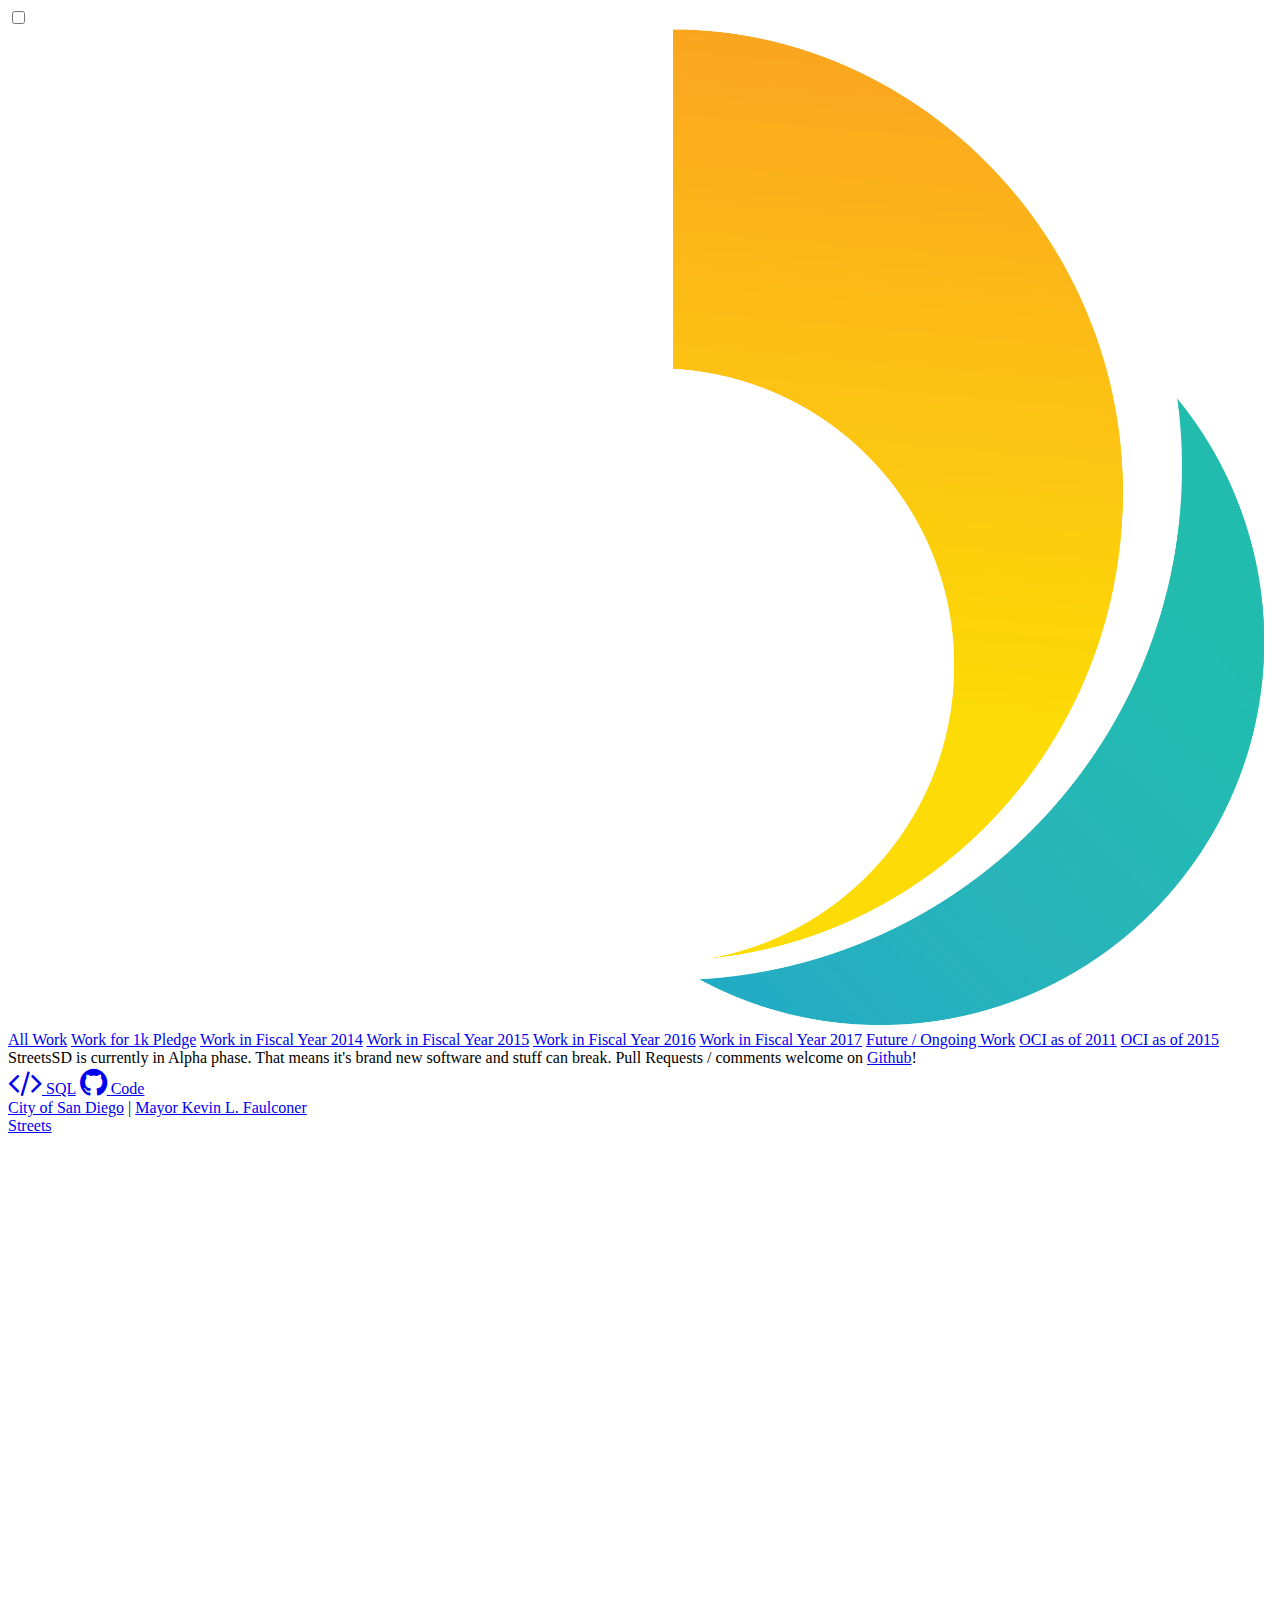
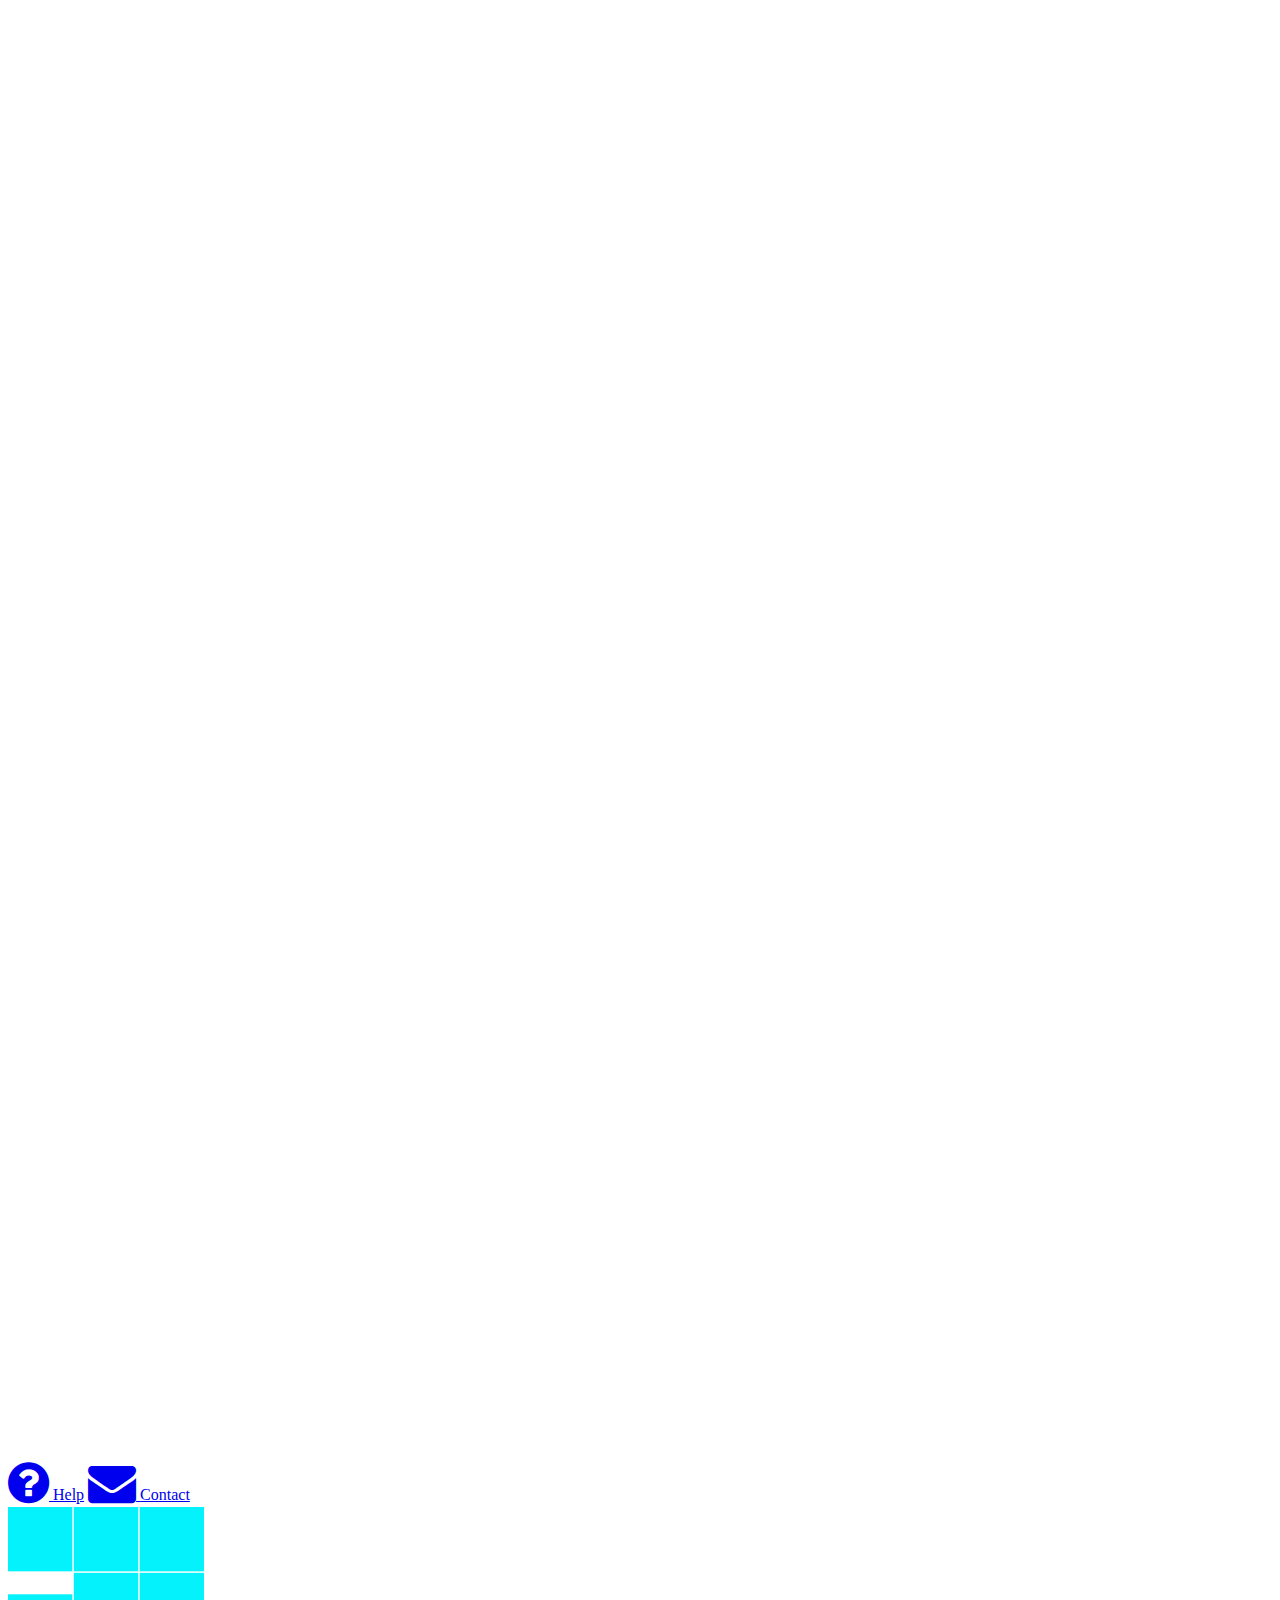
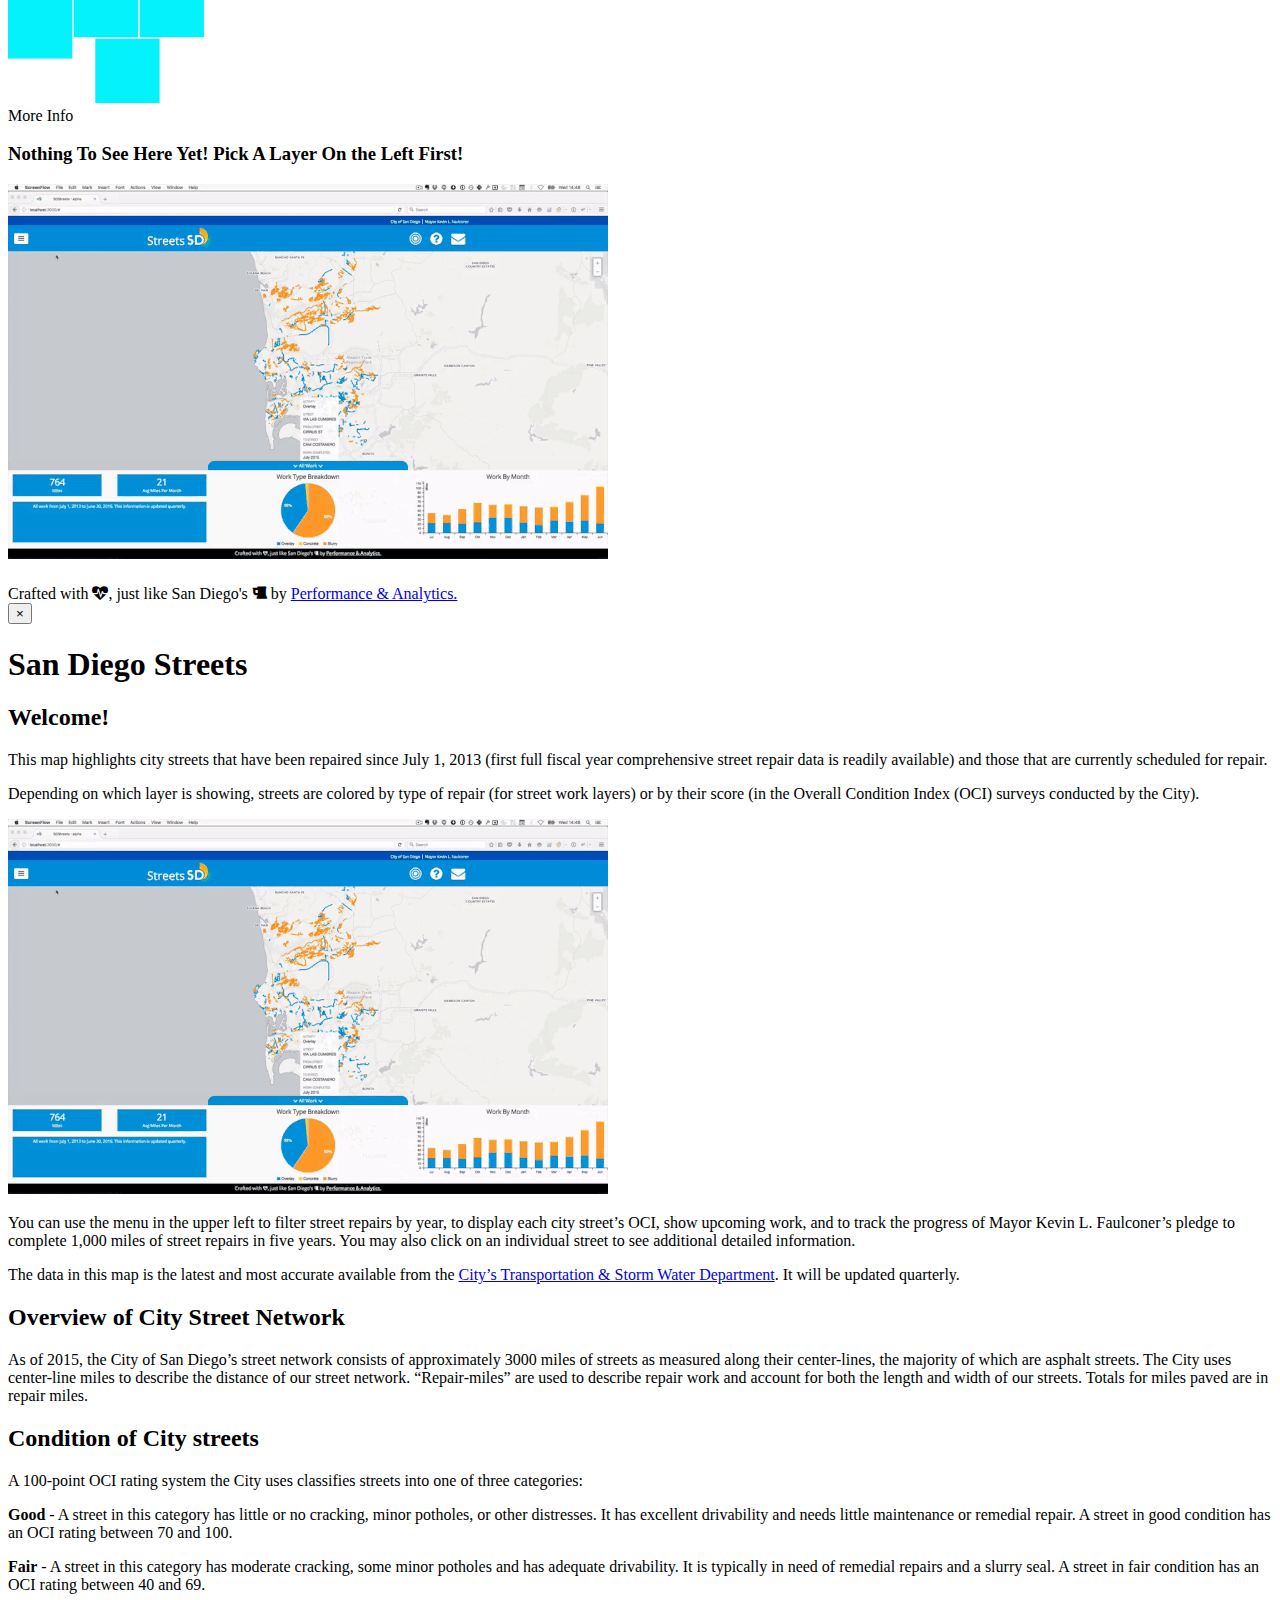
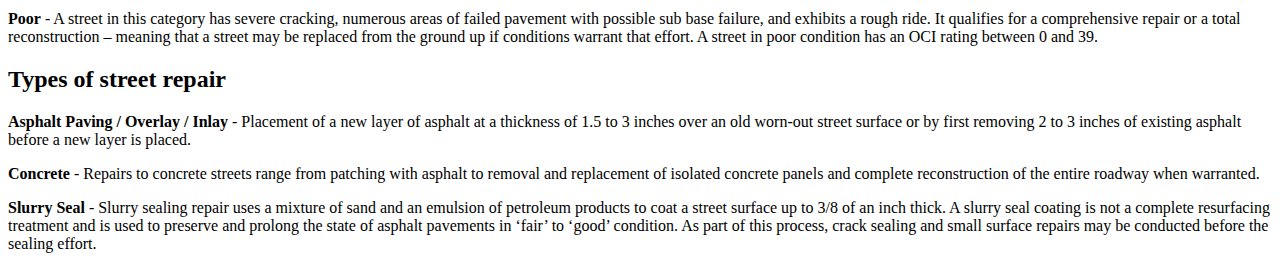
==== commit 3640ccb4: "Update 2017-04-13T23:07:48.614Z" ====
--- a/index.html
+++ b/index.html
@@ -2,4 +2,4 @@
     new Date().getTime(),event:'gtm.js'});var f=d.getElementsByTagName(s)[0],
     j=d.createElement(s),dl=l!='dataLayer'?'&l='+l:'';j.async=true;j.src=
     '//www.googletagmanager.com/gtm.js?id='+i+dl;f.parentNode.insertBefore(j,f);
-    })(window,document,'script','dataLayer','GTM-M3J864');</script><!--[if lt IE 8]><p class="browserupgrade">You are using an <strong>outdated</strong> browser. Please <a href="http://browsehappy.com/">upgrade your browser</a> to improve your experience.</p><![endif]--><input type=checkbox class=sidebar-checkbox id=sidebar-checkbox><div class=sidebar id=sidebar><div class=sidebar-item><img src=/assets/images/sdlogo.png alt="City of San Diego Logo" width="100%"></div><nav class=sidebar-nav id=layer-selector><a class="sidebar-nav-item layer-opt" href=# data-sublayer=0 data-ops=typeBreakdown,workByMonth,bigNumbers data-sql=1 data-start=2013-07-01 data-end=lqEnd id=all-work>All Work</a> <a class="sidebar-nav-item layer-opt" href=# data-sublayer=0 data-ops=typeBreakdown,progress,bigNumbers data-sql=1 data-start=2015-07-01 data-end=lqEnd id=work-1k-pledge>Work for 1k Pledge</a> <a class="sidebar-nav-item layer-opt" href=# data-sublayer=0 data-ops=typeBreakdown,workByMonth,bigNumbers data-sql=1 data-start=2013-07-01 data-end=2014-06-31 id=work-fy-2014>Work in Fiscal Year 2014</a> <a class="sidebar-nav-item layer-opt" href=# data-sublayer=0 data-ops=typeBreakdown,workByMonth,bigNumbers data-sql=1 data-start=2014-07-01 data-end=2015-06-31 id=work-fy-2015>Work in Fiscal Year 2015</a> <a class="sidebar-nav-item layer-opt" href=# data-sublayer=0 data-ops=typeBreakdown,workByMonth,bigNumbers data-sql=1 data-start=2015-07-01 data-end=2016-06-31 id=work-fy-2016>Work in Fiscal Year 2016</a> <a class="sidebar-nav-item layer-opt" href=# data-sublayer=0 data-ops=typeBreakdown,workByMonth,bigNumbers data-sql=1 data-start=2016-07-01 data-end=lqEnd id=work-fy-2017>Work in Fiscal Year 2017</a> <a class="sidebar-nav-item layer-opt" href=# data-sublayer=0 data-ops=calcTDistance,typeBreakdown data-sql=1 data-start=lqEnd id=future-work>Future / Ongoing Work</a> <a class="sidebar-nav-item layer-opt" href=# data-sublayer=1 data-ops=ociBreakdown data-sql=1 id=oci-2011>OCI as of 2011</a> <a class="sidebar-nav-item layer-opt" href=# data-sublayer=1 data-ops=ociBreakdown data-sql=1 id=oci-2015>OCI as of 2015</a></nav><div class=sidebar-item>StreetsSD is currently in Alpha phase. That means it's brand new software and stuff can break. Pull Requests / comments welcome on <a href=https://github.com/cityofsandiego/streetssd target=_blank>Github</a>!</div><div class="sidebar-item social-links"><a href=https://developer.mozilla.org/en-US/docs/Tools/Web_Console/Opening_the_Web_Console target=_blank title="If you turn on the console log, you can see the sql queries."><i class="fa fa-2x fa-code"></i> <span class=noshow>SQL</span></a> <a href=https://github.com/cityofsandiego/streetssd target=_blank title=Github><i class="fa fa-2x fa-github"></i> <span class=noshow>Code</span></a></div></div><div class=wrap><nav id=sd-bar class="navbar navbar-fixed-top" role=navigation><div class=container><div class="col-md-6 col-md-offset-6 text-right"><a href=http://sandiego.gov target=_blank title="San Diego Main Site">City of San Diego</a> | <a href=http://sandiego.gov/mayor target=_blank title="San Diego Mayor Kevin L. Faulconer">Mayor Kevin L. Faulconer</a></div></div></nav><nav id=sd-top-nav class="navbar navbar-default sd-navbar-top navbar-fixed-top" role=navigation><div class=container><div class="navbar-header col-md-6 col-sm-6 col-xs-11"><a class=navbar-brand href="/"><span id=title class="col-md-6 col-sm-6 col-xs-6">Streets</span> <span id=logo class="col-md-6 col-sm-6 col-xs-6"><img class=logo src=/assets/images/sdlogo.png alt=SDStreets></span></a></div><div class="other-section col-md-6 col-sm-6 col-xs-1 masthead-title text-right"><a id=help-link href=#helpModal class=modal-link title=Help><i class="fa fa-3x fa-question-circle question-help"></i> <span class=noshow>Help</span></a> <a id=contact-link class="" href="http://apps.sandiego.gov/streetdiv/" title="Report a Street Issue" target=_blank><i class="fa fa-3x fa-envelope contact-link"></i> <span class=noshow>Contact</span></a></div></div></nav><div class="container-fluid map-container content"><div id=map><div class=loader><img src="/assets/images/loader.gif"></div></div><div id=bottom-bar class=col-md-12><div id=bottom-bar-tab class="tab col-md-4 col-md-offset-4">More Info</div><div id=bottom-bar-content class="col-md-12 tab-content"><div class=row><div id=blank-intro class=col-md-12><h3>Nothing To See Here Yet! Pick A Layer On the Left First!</h3><img src="/assets/images/howto.gif"></div><div id=helper_box class="col-md-4 helper-box"><div class="row helper-box-section-row bignums"><div id=bignum-left class="col-md-6 helper-box-subsection left"><div class=subsection-inner><h5 class=data-value></h5><div class=data-desc></div></div></div><div id=bignum-right class="col-md-6 helper-box-subsection right"><div class=subsection-inner><h5 class=data-value></h5><div class=data-desc></div></div></div></div><div class="row helper-box-section-row desc"><div id=helper_box_bottom class="col-md-12 helper-box-subsection"><div class=subsection-inner><div id=all-work class=helper_section style=display:none><p>All work from July 1, 2013 to <span class=lqEnd></span>. This information is updated quarterly.</p></div><div id=work-1k-pledge class=helper_section style=display:none><p>Mayor Kevin L. Faulconer has pledged to repair 1,000 miles of streets over the next 5 years -- through Fiscal Year 2020. This shows all work from July 1, 2015 to <span class=lqEnd></span>. This information is updated quarterly.</p></div><div id=work-fy-2014 class=helper_section style=display:none><p>All work from July 1, 2013 to June 30, 2014.</p></div><div id=work-fy-2015 class=helper_section style=display:none><p>All work from July 1, 2014 to June 30, 2015.</p></div><div id=work-fy-2016 class=helper_section style=display:none><p>All work from July 1, 2015 to June 30, 2016.</p></div><div id=work-fy-2017 class=helper_section style=display:none><p>All work from July 1, 2016 to <span class=lqEnd></span>. This information is updated quarterly.</p></div><div id=future-work class=helper_section style=display:none><p>This shows street repairs currently planned over the next several years and may include streets currently being repaired. Additional miles of repairs will be added as more streets are identified. The exact amount of mileage repaired in future years will depend on annual budgets and funds.</p></div><div id=oci-2011 class=helper_section style=display:none><p>The City performed a street condition survey in 2011, assigning an Overall Condition Index (OCI) number to each street. OCI is only one of many factors to determine the order of street repairs. OCI is not available for paved alleys, private or military streets or streets the City was unable to survey due to closures.</p></div><div id=oci-2015 class=helper_section style=display:none><p>The City performed a street condition survey in 2015, assigning an Overall Condition Index (OCI) number to each street. OCI is only one of many factors to determine the order of street repairs. OCI is not available for private or military streets or streets the City was unable to survey due to closures.</p></div></div></div></div></div><div id=chart_box_1 class="col-md-4 chart-box"><div id=chart-title-1 class=chart-title><h4></h4></div><div id=chart-container-1 class=chart-container></div></div><div id=chart_box_2 class="col-md-4 chart-box"><div id=chart-title-2 class=chart-title><h4></h4></div><div id=chart-container-2 class=chart-container></div></div></div></div></div><div id=footer-bar><div class=row><div class=col-md-12>Crafted with <i class="fa fa-heartbeat"></i>, just like San Diego's <i class="fa fa-beer"></i> by <a href=http://www.sandiego.gov/pad target=_blank>Performance & Analytics.</a></div></div></div></div></div><label for=sidebar-checkbox class=sidebar-toggle></label><script src=//ajax.googleapis.com/ajax/libs/jquery/1.11.2/jquery.min.js></script><script src=http://libs.cartocdn.com/cartodb.js/v3/3.15/cartodb.js></script><script src=/assets/javascript/vendor.min.59eb1e65.js></script><script src=/assets/javascript/all.min.99bfc907.js></script><script>(function(){var qs,js,q,s,d=document,gi=d.getElementById,ce=d.createElement,gt=d.getElementsByTagName,id='typef_orm',b='https://s3-eu-west-1.amazonaws.com/share.typeform.com/';if(!gi.call(d,id)){js=ce.call(d,'script');js.id=id;js.src=b+'share.js';q=gt.call(d,'script')[0];q.parentNode.insertBefore(js,q)}})()</script><div class="modal fade" id=helpModal tabindex=-1 role=dialog aria-labelledby=helpModal><div class=modal-dialog role=document><div class=modal-content><div class=modal-header><button type=button class=close data-dismiss=modal aria-label=Close><span aria-hidden=true>&times;</span></button><h1 class=modal-title id=Title>San Diego Streets</h1></div><div class=modal-body><h2>Welcome!</h2><p>This map highlights city streets that have been repaired since July 1, 2013 (first full fiscal year comprehensive street repair data is readily available) and those that are currently scheduled for repair.</p><p>Depending on which layer is showing, streets are colored by type of repair (for street work layers) or by their score (in the Overall Condition Index (OCI) surveys conducted by the City).</p><p><img id=howto-gif src=assets/images/howto.gif title="How To" alt="How To Use SDStreets"></p><p>You can use the menu in the upper left to filter street repairs by year, to display each city street’s OCI, show upcoming work, and to track the progress of Mayor Kevin L. Faulconer’s pledge to complete 1,000 miles of street repairs in five years. You may also click on an individual street to see additional detailed information.</p><p>The data in this map is the latest and most accurate available from the <a href=http://www.sandiego.gov/tsw target=_blank title="San Diego Transportation and Storm Water Department">City&rsquo;s Transportation &amp; Storm Water Department</a>. It will be updated quarterly.</p><h2>Overview of City Street Network</h2><p>As of 2015, the City of San Diego’s street network consists of approximately 3000 miles of streets as measured along their center-lines, the majority of which are asphalt streets. The City uses center-line miles to describe the distance of our street network. “Repair-miles” are used to describe repair work and account for both the length and width of our streets. Totals for miles paved are in repair miles.</p><p><span id=condition></span></p><h2>Condition of City streets</h2><p></p><p>A 100-point OCI rating system the City uses classifies streets into one of three categories:</p><p><span id=condition-good><strong>Good</strong> - A street in this category has little or no cracking, minor potholes, or other distresses. It has excellent drivability and needs little maintenance or remedial repair. A street in good condition has an OCI rating between 70 and 100.</span></p><p><span id=condition-fair><strong>Fair</strong> - A street in this category has moderate cracking, some minor potholes and has adequate drivability. It is typically in need of remedial repairs and a slurry seal. A street in fair condition has an OCI rating between 40 and 69.</span></p><p><span id=condition-poor><strong>Poor</strong> - A street in this category has severe cracking, numerous areas of failed pavement with possible sub base failure, and exhibits a rough ride. It qualifies for a comprehensive repair or a total reconstruction – meaning that a street may be replaced from the ground up if conditions warrant that effort. A street in poor condition has an OCI rating between 0 and 39.</span></p><p><span id=street-rep></span></p><h2>Types of street repair</h2><p></p><p><span id=street-rep-asphalt><strong>Asphalt Paving / Overlay / Inlay</strong> - Placement of a new layer of asphalt at a thickness of 1.5 to 3 inches over an old worn-out street surface or by first removing 2 to 3 inches of existing asphalt before a new layer is placed.</span></p><p><span id=street-rep-concrete><strong>Concrete</strong> - Repairs to concrete streets range from patching with asphalt to removal and replacement of isolated concrete panels and complete reconstruction of the entire roadway when warranted.</span></p><p><span id=street-rep-slurry><strong>Slurry Seal</strong> - Slurry sealing repair uses a mixture of sand and an emulsion of petroleum products to coat a street surface up to 3/8 of an inch thick. A slurry seal coating is not a complete resurfacing treatment and is used to preserve and prolong the state of asphalt pavements in ‘fair’ to ‘good’ condition. As part of this process, crack sealing and small surface repairs may be conducted before the sealing effort.</span></p></div></div></div></div></body></html>+    })(window,document,'script','dataLayer','GTM-M3J864');</script><!--[if lt IE 8]><p class="browserupgrade">You are using an <strong>outdated</strong> browser. Please <a href="http://browsehappy.com/">upgrade your browser</a> to improve your experience.</p><![endif]--><input type=checkbox class=sidebar-checkbox id=sidebar-checkbox><div class=sidebar id=sidebar><div class=sidebar-item><img src=/assets/images/sdlogo.png alt="City of San Diego Logo" width="100%"></div><nav class=sidebar-nav id=layer-selector><a class="sidebar-nav-item layer-opt" href=# data-sublayer=0 data-ops=typeBreakdown,workByMonth,bigNumbers data-sql=1 data-start=2013-07-01 data-end=lqEnd id=all-work>All Work</a> <a class="sidebar-nav-item layer-opt" href=# data-sublayer=0 data-ops=typeBreakdown,progress,bigNumbers data-sql=1 data-start=2015-07-01 data-end=lqEnd id=work-1k-pledge>Work for 1k Pledge</a> <a class="sidebar-nav-item layer-opt" href=# data-sublayer=0 data-ops=typeBreakdown,workByMonth,bigNumbers data-sql=1 data-start=2013-07-01 data-end=2014-06-31 id=work-fy-2014>Work in Fiscal Year 2014</a> <a class="sidebar-nav-item layer-opt" href=# data-sublayer=0 data-ops=typeBreakdown,workByMonth,bigNumbers data-sql=1 data-start=2014-07-01 data-end=2015-06-31 id=work-fy-2015>Work in Fiscal Year 2015</a> <a class="sidebar-nav-item layer-opt" href=# data-sublayer=0 data-ops=typeBreakdown,workByMonth,bigNumbers data-sql=1 data-start=2015-07-01 data-end=2016-06-31 id=work-fy-2016>Work in Fiscal Year 2016</a> <a class="sidebar-nav-item layer-opt" href=# data-sublayer=0 data-ops=typeBreakdown,workByMonth,bigNumbers data-sql=1 data-start=2016-07-01 data-end=lqEnd id=work-fy-2017>Work in Fiscal Year 2017</a> <a class="sidebar-nav-item layer-opt" href=# data-sublayer=0 data-ops=calcTDistance,typeBreakdown data-sql=1 data-start=lqEnd id=future-work>Future / Ongoing Work</a> <a class="sidebar-nav-item layer-opt" href=# data-sublayer=1 data-ops=ociBreakdown data-sql=1 id=oci-2011>OCI as of 2011</a> <a class="sidebar-nav-item layer-opt" href=# data-sublayer=1 data-ops=ociBreakdown data-sql=1 id=oci-2015>OCI as of 2015</a></nav><div class=sidebar-item>StreetsSD is currently in Alpha phase. That means it's brand new software and stuff can break. Pull Requests / comments welcome on <a href=https://github.com/cityofsandiego/streetssd target=_blank>Github</a>!</div><div class="sidebar-item social-links"><a href=https://developer.mozilla.org/en-US/docs/Tools/Web_Console/Opening_the_Web_Console target=_blank title="If you turn on the console log, you can see the sql queries."><i class="fa fa-2x fa-code"></i> <span class=noshow>SQL</span></a> <a href=https://github.com/cityofsandiego/streetssd target=_blank title=Github><i class="fa fa-2x fa-github"></i> <span class=noshow>Code</span></a></div></div><div class=wrap><nav id=sd-bar class="navbar navbar-fixed-top" role=navigation><div class=container><div class="col-md-6 col-md-offset-6 text-right"><a href=http://sandiego.gov target=_blank title="San Diego Main Site">City of San Diego</a> | <a href=http://sandiego.gov/mayor target=_blank title="San Diego Mayor Kevin L. Faulconer">Mayor Kevin L. Faulconer</a></div></div></nav><nav id=sd-top-nav class="navbar navbar-default sd-navbar-top navbar-fixed-top" role=navigation><div class=container><div class="navbar-header col-md-6 col-sm-6 col-xs-11"><a class=navbar-brand href="/"><span id=title class="col-md-6 col-sm-6 col-xs-6">Streets</span> <span id=logo class="col-md-6 col-sm-6 col-xs-6"><img class=logo src=/assets/images/sdlogo.png alt=SDStreets></span></a></div><div class="other-section col-md-6 col-sm-6 col-xs-1 masthead-title text-right"><a id=help-link href=#helpModal class=modal-link title=Help><i class="fa fa-3x fa-question-circle question-help"></i> <span class=noshow>Help</span></a> <a id=contact-link class="" href="http://apps.sandiego.gov/streetdiv/" title="Report a Street Issue" target=_blank><i class="fa fa-3x fa-envelope contact-link"></i> <span class=noshow>Contact</span></a></div></div></nav><div class="container-fluid map-container content"><div id=map><div class=loader><img src="/assets/images/loader.gif"></div></div><div id=bottom-bar class=col-md-12><div id=bottom-bar-tab class="tab col-md-4 col-md-offset-4">More Info</div><div id=bottom-bar-content class="col-md-12 tab-content"><div class=row><div id=blank-intro class=col-md-12><h3>Nothing To See Here Yet! Pick A Layer On the Left First!</h3><img src="/assets/images/howto.gif"></div><div id=helper_box class="col-md-4 helper-box"><div class="row helper-box-section-row bignums"><div id=bignum-left class="col-md-6 helper-box-subsection left"><div class=subsection-inner><h5 class=data-value></h5><div class=data-desc></div></div></div><div id=bignum-right class="col-md-6 helper-box-subsection right"><div class=subsection-inner><h5 class=data-value></h5><div class=data-desc></div></div></div></div><div class="row helper-box-section-row desc"><div id=helper_box_bottom class="col-md-12 helper-box-subsection"><div class=subsection-inner><div id=all-work class=helper_section style=display:none><p>All work from July 1, 2013 to <span class=lqEnd></span>. This information is updated quarterly.</p></div><div id=work-1k-pledge class=helper_section style=display:none><p>Mayor Kevin L. Faulconer has pledged to repair 1,000 miles of streets over the next 5 years -- through Fiscal Year 2020. This shows all work from July 1, 2015 to <span class=lqEnd></span>. This information is updated quarterly.</p></div><div id=work-fy-2014 class=helper_section style=display:none><p>All work from July 1, 2013 to June 30, 2014.</p></div><div id=work-fy-2015 class=helper_section style=display:none><p>All work from July 1, 2014 to June 30, 2015.</p></div><div id=work-fy-2016 class=helper_section style=display:none><p>All work from July 1, 2015 to June 30, 2016.</p></div><div id=work-fy-2017 class=helper_section style=display:none><p>All work from July 1, 2016 to <span class=lqEnd></span>. This information is updated quarterly.</p></div><div id=future-work class=helper_section style=display:none><p>This shows street repairs currently planned over the next several years and may include streets currently being repaired. Additional miles of repairs will be added as more streets are identified. The exact amount of mileage repaired in future years will depend on annual budgets and funds.</p></div><div id=oci-2011 class=helper_section style=display:none><p>The City performed a street condition survey in 2011, assigning an Overall Condition Index (OCI) number to each street. OCI is only one of many factors to determine the order of street repairs. OCI is not available for paved alleys, private or military streets or streets the City was unable to survey due to closures.</p></div><div id=oci-2015 class=helper_section style=display:none><p>The City performed a street condition survey in 2015, assigning an Overall Condition Index (OCI) number to each street. OCI is only one of many factors to determine the order of street repairs. OCI is not available for private or military streets or streets the City was unable to survey due to closures.</p></div></div></div></div></div><div id=chart_box_1 class="col-md-4 chart-box"><div id=chart-title-1 class=chart-title><h4></h4></div><div id=chart-container-1 class=chart-container></div></div><div id=chart_box_2 class="col-md-4 chart-box"><div id=chart-title-2 class=chart-title><h4></h4></div><div id=chart-container-2 class=chart-container></div></div></div></div></div><div id=footer-bar><div class=row><div class=col-md-12>Crafted with <i class="fa fa-heartbeat"></i>, just like San Diego's <i class="fa fa-beer"></i> by <a href=http://www.sandiego.gov/pad target=_blank>Performance & Analytics.</a></div></div></div></div></div><label for=sidebar-checkbox class=sidebar-toggle></label><script src=//ajax.googleapis.com/ajax/libs/jquery/1.11.2/jquery.min.js></script><script src=http://libs.cartocdn.com/cartodb.js/v3/3.15/cartodb.js></script><script src=/assets/javascript/vendor.min.59eb1e65.js></script><script src=/assets/javascript/all.min.7c8a27f7.js></script><script>(function(){var qs,js,q,s,d=document,gi=d.getElementById,ce=d.createElement,gt=d.getElementsByTagName,id='typef_orm',b='https://s3-eu-west-1.amazonaws.com/share.typeform.com/';if(!gi.call(d,id)){js=ce.call(d,'script');js.id=id;js.src=b+'share.js';q=gt.call(d,'script')[0];q.parentNode.insertBefore(js,q)}})()</script><div class="modal fade" id=helpModal tabindex=-1 role=dialog aria-labelledby=helpModal><div class=modal-dialog role=document><div class=modal-content><div class=modal-header><button type=button class=close data-dismiss=modal aria-label=Close><span aria-hidden=true>&times;</span></button><h1 class=modal-title id=Title>San Diego Streets</h1></div><div class=modal-body><h2>Welcome!</h2><p>This map highlights city streets that have been repaired since July 1, 2013 (first full fiscal year comprehensive street repair data is readily available) and those that are currently scheduled for repair.</p><p>Depending on which layer is showing, streets are colored by type of repair (for street work layers) or by their score (in the Overall Condition Index (OCI) surveys conducted by the City).</p><p><img id=howto-gif src=assets/images/howto.gif title="How To" alt="How To Use SDStreets"></p><p>You can use the menu in the upper left to filter street repairs by year, to display each city street’s OCI, show upcoming work, and to track the progress of Mayor Kevin L. Faulconer’s pledge to complete 1,000 miles of street repairs in five years. You may also click on an individual street to see additional detailed information.</p><p>The data in this map is the latest and most accurate available from the <a href=http://www.sandiego.gov/tsw target=_blank title="San Diego Transportation and Storm Water Department">City&rsquo;s Transportation &amp; Storm Water Department</a>. It will be updated quarterly.</p><h2>Overview of City Street Network</h2><p>As of 2015, the City of San Diego’s street network consists of approximately 3000 miles of streets as measured along their center-lines, the majority of which are asphalt streets. The City uses center-line miles to describe the distance of our street network. “Repair-miles” are used to describe repair work and account for both the length and width of our streets. Totals for miles paved are in repair miles.</p><p><span id=condition></span></p><h2>Condition of City streets</h2><p></p><p>A 100-point OCI rating system the City uses classifies streets into one of three categories:</p><p><span id=condition-good><strong>Good</strong> - A street in this category has little or no cracking, minor potholes, or other distresses. It has excellent drivability and needs little maintenance or remedial repair. A street in good condition has an OCI rating between 70 and 100.</span></p><p><span id=condition-fair><strong>Fair</strong> - A street in this category has moderate cracking, some minor potholes and has adequate drivability. It is typically in need of remedial repairs and a slurry seal. A street in fair condition has an OCI rating between 40 and 69.</span></p><p><span id=condition-poor><strong>Poor</strong> - A street in this category has severe cracking, numerous areas of failed pavement with possible sub base failure, and exhibits a rough ride. It qualifies for a comprehensive repair or a total reconstruction – meaning that a street may be replaced from the ground up if conditions warrant that effort. A street in poor condition has an OCI rating between 0 and 39.</span></p><p><span id=street-rep></span></p><h2>Types of street repair</h2><p></p><p><span id=street-rep-asphalt><strong>Asphalt Paving / Overlay / Inlay</strong> - Placement of a new layer of asphalt at a thickness of 1.5 to 3 inches over an old worn-out street surface or by first removing 2 to 3 inches of existing asphalt before a new layer is placed.</span></p><p><span id=street-rep-concrete><strong>Concrete</strong> - Repairs to concrete streets range from patching with asphalt to removal and replacement of isolated concrete panels and complete reconstruction of the entire roadway when warranted.</span></p><p><span id=street-rep-slurry><strong>Slurry Seal</strong> - Slurry sealing repair uses a mixture of sand and an emulsion of petroleum products to coat a street surface up to 3/8 of an inch thick. A slurry seal coating is not a complete resurfacing treatment and is used to preserve and prolong the state of asphalt pavements in ‘fair’ to ‘good’ condition. As part of this process, crack sealing and small surface repairs may be conducted before the sealing effort.</span></p></div></div></div></div></body></html>